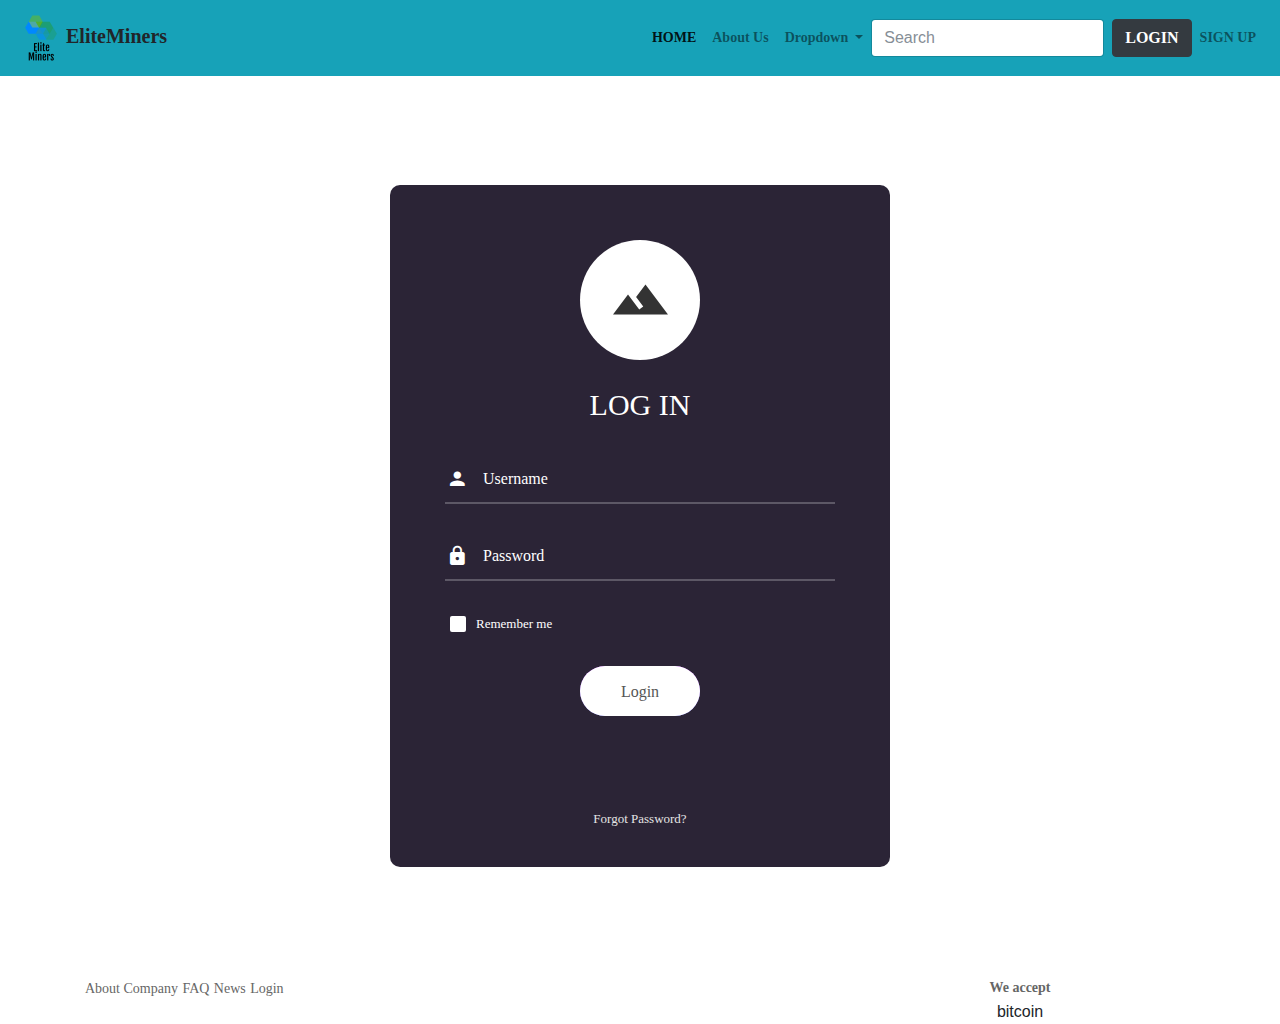
==== loginpage.html @ 872e30b2 "Add files via upload" ====
<!DOCTYPE html>
<html lang="en">
<head>
	<title>Login </title>
	<meta charset="UTF-8">
	<meta name="viewport" content="width=device-width, initial-scale=1">
<!--===============================================================================================-->	
	<link rel="icon" type="image/png" href="images/icons/EM.ico"/>
<!--===============================================================================================-->
	<link rel="stylesheet" type="text/css" href="vendor/bootstrap/css/bootstrap.min.css">
<!--===============================================================================================-->
	<link rel="stylesheet" type="text/css" href="fonts/font-awesome-4.7.0/css/font-awesome.min.css">
<!--===============================================================================================-->
	<link rel="stylesheet" type="text/css" href="fonts/iconic/css/material-design-iconic-font.min.css">
<!--===============================================================================================-->
	<link rel="stylesheet" type="text/css" href="vendor/animate/animate.css">
<!--===============================================================================================-->	
	<link rel="stylesheet" type="text/css" href="vendor/css-hamburgers/hamburgers.min.css">
<!--===============================================================================================-->
	<link rel="stylesheet" type="text/css" href="vendor/animsition/css/animsition.min.css">
<!--===============================================================================================-->
	<link rel="stylesheet" type="text/css" href="vendor/select2/select2.min.css">
<!--===============================================================================================-->	
	<link rel="stylesheet" type="text/css" href="vendor/daterangepicker/daterangepicker.css">
<!--===============================================================================================-->
	<link rel="stylesheet" type="text/css" href="css/util.css">
	<link rel="stylesheet" type="text/css" href="css/main.css">
<!--===============================================================================================-->
</head>
<body>
	<nav class="navbar navbar-expand-lg navbar-light bg-info">
        <a class="navbar-brand"><img src="images/logo.png" width="50" height="50" alt="" loading="lazy"><strong>EliteMiners</strong></a>
        <button class="navbar-toggler" type="button" data-toggle="collapse" data-target="#navbarSupportedContent" aria-controls="navbarSupportedContent" aria-expanded="false" aria-label="Toggle navigation">
          <span class="navbar-toggler-icon"></span>
        </button>
        <div class="collapse navbar-collapse" id="navbarSupportedContent">
          <ul class="navbar-nav ml-auto">
            <li class="nav-item active">
              <a class="nav-link" href="index.html"><strong>HOME</strong><span class="sr-only">(current)</span></a>
            </li>
            <li class="nav-item">
              <a class="nav-link" href="#"><strong>About Us</strong></a>
            </li>
            <li class="nav-item dropdown">
              <a class="nav-link dropdown-toggle" href="#" id="navbarDropdown" role="button" data-toggle="dropdown" aria-haspopup="true" aria-expanded="false">
              <strong>Dropdown</strong>  
              </a>
              <div class="dropdown-menu" aria-labelledby="navbarDropdown">
                <a class="dropdown-item" href="#">Action</a>
                <a class="dropdown-item" href="#">Another action</a>
                <div class="dropdown-divider"></div>
                <a class="dropdown-item" href="#">Something else here</a>
              </div>
            </li>
            <form class="form-inline my-2 my-lg-0">
              <input class="form-control mr-sm-2" type="search" placeholder="Search" aria-label="Search">
              <a class="btn btn-dark" href="loginpage.html" role="button"><strong>LOGIN</strong></a>
            </form>
            <li class="nav-item">
            <a class="nav-link" href="signup.html" tabindex="-1" aria-disabled="true"><strong>SIGN UP</strong></a>
            </li>
          </ul>
         
        </div>
      </nav>
	
	<div class="limiter">
		<div class="container-login100" style="background-image: url('images/bg-01.jpg');">
			<div class="wrap-login100">
				<form class="login100-form validate-form">
					<span class="login100-form-logo">
						<i class="zmdi zmdi-landscape"></i>
					</span>

					<span class="login100-form-title p-b-34 p-t-27">
						Log in
					</span>

					<div class="wrap-input100 validate-input" data-validate = "Enter username">
						<input class="input100" type="text" name="username" placeholder="Username">
						<span class="focus-input100" data-placeholder="&#xf207;"></span>
					</div>

					<div class="wrap-input100 validate-input" data-validate="Enter password">
						<input class="input100" type="password" name="pass" placeholder="Password">
						<span class="focus-input100" data-placeholder="&#xf191;"></span>
					</div>

					<div class="contact100-form-checkbox">
						<input class="input-checkbox100" id="ckb1" type="checkbox" name="remember-me">
						<label class="label-checkbox100" for="ckb1">
							Remember me
						</label>
					</div>

					<div class="container-login100-form-btn">
						<button class="login100-form-btn">
							Login
						</button>
					</div>

					<div class="text-center p-t-90">
						<a class="txt1" href="#">
							Forgot Password?
						</a>
					</div>
				</form>
			</div>
		</div>
	</div>
	

	<div id="dropDownSelect1"></div>
	
<!--===============================================================================================-->
	<script src="vendor/jquery/jquery-3.2.1.min.js"></script>
<!--===============================================================================================-->
	<script src="vendor/animsition/js/animsition.min.js"></script>
<!--===============================================================================================-->
	<script src="vendor/bootstrap/js/popper.js"></script>
	<script src="vendor/bootstrap/js/bootstrap.min.js"></script>
<!--===============================================================================================-->
	<script src="vendor/select2/select2.min.js"></script>
<!--===============================================================================================-->
	<script src="vendor/daterangepicker/moment.min.js"></script>
	<script src="vendor/daterangepicker/daterangepicker.js"></script>
<!--===============================================================================================-->
	<script src="vendor/countdowntime/countdowntime.js"></script>
<!--===============================================================================================-->
	<script src="js/main.js"></script>
	<footer class="footer">
		<div class="container">
		  <div class="row">
			<div class="col-md-4 footer__links">
			  <a href="#!">About Company</a>
			  <a href="#!">FAQ</a>
			  <a href="#!">News</a>
			  <a href="loginpage.html">Login</a>
			</div>
			<div class="col-md-4 footer__logo">
			  
			</div>
			<div class="col-md-4 footer__payments">
			  <strong><p class="text-center">We accept</p></strong>
			  <div class="icons text-center">
				<i class="fa fa-bitcoin"></i> <span>bitcoin</span>
			  </div>
			</div>
		  </div>
		</div>
	  </footer>

</body>
</html>
---- fonts/iconic/css/material-design-iconic-font.min.css ----
@font-face{font-family:Material-Design-Iconic-Font;src:url(../fonts/Material-Design-Iconic-Font.woff2?v=2.2.0) format('woff2'),url(../fonts/Material-Design-Iconic-Font.woff?v=2.2.0) format('woff'),url(../fonts/Material-Design-Iconic-Font.ttf?v=2.2.0) format('truetype')}.zmdi{display:inline-block;font:normal normal normal 14px/1 'Material-Design-Iconic-Font';font-size:inherit;text-rendering:auto;-webkit-font-smoothing:antialiased;-moz-osx-font-smoothing:grayscale}.zmdi-hc-lg{font-size:1.33333333em;line-height:.75em;vertical-align:-15%}.zmdi-hc-2x{font-size:2em}.zmdi-hc-3x{font-size:3em}.zmdi-hc-4x{font-size:4em}.zmdi-hc-5x{font-size:5em}.zmdi-hc-fw{width:1.28571429em;text-align:center}.zmdi-hc-ul{padding-left:0;margin-left:2.14285714em;list-style-type:none}.zmdi-hc-ul>li{position:relative}.zmdi-hc-li{position:absolute;left:-2.14285714em;width:2.14285714em;top:.14285714em;text-align:center}.zmdi-hc-li.zmdi-hc-lg{left:-1.85714286em}.zmdi-hc-border{padding:.1em .25em;border:solid .1em #9e9e9e;border-radius:2px}.zmdi-hc-border-circle{padding:.1em .25em;border:solid .1em #9e9e9e;border-radius:50%}.zmdi.pull-left{float:left;margin-right:.15em}.zmdi.pull-right{float:right;margin-left:.15em}.zmdi-hc-spin{-webkit-animation:zmdi-spin 1.5s infinite linear;animation:zmdi-spin 1.5s infinite linear}.zmdi-hc-spin-reverse{-webkit-animation:zmdi-spin-reverse 1.5s infinite linear;animation:zmdi-spin-reverse 1.5s infinite linear}@-webkit-keyframes zmdi-spin{0%{-webkit-transform:rotate(0deg);transform:rotate(0deg)}100%{-webkit-transform:rotate(359deg);transform:rotate(359deg)}}@keyframes zmdi-spin{0%{-webkit-transform:rotate(0deg);transform:rotate(0deg)}100%{-webkit-transform:rotate(359deg);transform:rotate(359deg)}}@-webkit-keyframes zmdi-spin-reverse{0%{-webkit-transform:rotate(0deg);transform:rotate(0deg)}100%{-webkit-transform:rotate(-359deg);transform:rotate(-359deg)}}@keyframes zmdi-spin-reverse{0%{-webkit-transform:rotate(0deg);transform:rotate(0deg)}100%{-webkit-transform:rotate(-359deg);transform:rotate(-359deg)}}.zmdi-hc-rotate-90{-webkit-transform:rotate(90deg);-ms-transform:rotate(90deg);transform:rotate(90deg)}.zmdi-hc-rotate-180{-webkit-transform:rotate(180deg);-ms-transform:rotate(180deg);transform:rotate(180deg)}.zmdi-hc-rotate-270{-webkit-transform:rotate(270deg);-ms-transform:rotate(270deg);transform:rotate(270deg)}.zmdi-hc-flip-horizontal{-webkit-transform:scale(-1,1);-ms-transform:scale(-1,1);transform:scale(-1,1)}.zmdi-hc-flip-vertical{-webkit-transform:scale(1,-1);-ms-transform:scale(1,-1);transform:scale(1,-1)}.zmdi-hc-stack{position:relative;display:inline-block;width:2em;height:2em;line-height:2em;vertical-align:middle}.zmdi-hc-stack-1x,.zmdi-hc-stack-2x{position:absolute;left:0;width:100%;text-align:center}.zmdi-hc-stack-1x{line-height:inherit}.zmdi-hc-stack-2x{font-size:2em}.zmdi-hc-inverse{color:#fff}.zmdi-3d-rotation:before{content:'\f101'}.zmdi-airplane-off:before{content:'\f102'}.zmdi-airplane:before{content:'\f103'}.zmdi-album:before{content:'\f104'}.zmdi-archive:before{content:'\f105'}.zmdi-assignment-account:before{content:'\f106'}.zmdi-assignment-alert:before{content:'\f107'}.zmdi-assignment-check:before{content:'\f108'}.zmdi-assignment-o:before{content:'\f109'}.zmdi-assignment-return:before{content:'\f10a'}.zmdi-assignment-returned:before{content:'\f10b'}.zmdi-assignment:before{content:'\f10c'}.zmdi-attachment-alt:before{content:'\f10d'}.zmdi-attachment:before{content:'\f10e'}.zmdi-audio:before{content:'\f10f'}.zmdi-badge-check:before{content:'\f110'}.zmdi-balance-wallet:before{content:'\f111'}.zmdi-balance:before{content:'\f112'}.zmdi-battery-alert:before{content:'\f113'}.zmdi-battery-flash:before{content:'\f114'}.zmdi-battery-unknown:before{content:'\f115'}.zmdi-battery:before{content:'\f116'}.zmdi-bike:before{content:'\f117'}.zmdi-block-alt:before{content:'\f118'}.zmdi-block:before{content:'\f119'}.zmdi-boat:before{content:'\f11a'}.zmdi-book-image:before{content:'\f11b'}.zmdi-book:before{content:'\f11c'}.zmdi-bookmark-outline:before{content:'\f11d'}.zmdi-bookmark:before{content:'\f11e'}.zmdi-brush:before{content:'\f11f'}.zmdi-bug:before{content:'\f120'}.zmdi-bus:before{content:'\f121'}.zmdi-cake:before{content:'\f122'}.zmdi-car-taxi:before{content:'\f123'}.zmdi-car-wash:before{content:'\f124'}.zmdi-car:before{content:'\f125'}.zmdi-card-giftcard:before{content:'\f126'}.zmdi-card-membership:before{content:'\f127'}.zmdi-card-travel:before{content:'\f128'}.zmdi-card:before{content:'\f129'}.zmdi-case-check:before{content:'\f12a'}.zmdi-case-download:before{content:'\f12b'}.zmdi-case-play:before{content:'\f12c'}.zmdi-case:before{content:'\f12d'}.zmdi-cast-connected:before{content:'\f12e'}.zmdi-cast:before{content:'\f12f'}.zmdi-chart-donut:before{content:'\f130'}.zmdi-chart:before{content:'\f131'}.zmdi-city-alt:before{content:'\f132'}.zmdi-city:before{content:'\f133'}.zmdi-close-circle-o:before{content:'\f134'}.zmdi-close-circle:before{content:'\f135'}.zmdi-close:before{content:'\f136'}.zmdi-cocktail:before{content:'\f137'}.zmdi-code-setting:before{content:'\f138'}.zmdi-code-smartphone:before{content:'\f139'}.zmdi-code:before{content:'\f13a'}.zmdi-coffee:before{content:'\f13b'}.zmdi-collection-bookmark:before{content:'\f13c'}.zmdi-collection-case-play:before{content:'\f13d'}.zmdi-collection-folder-image:before{content:'\f13e'}.zmdi-collection-image-o:before{content:'\f13f'}.zmdi-collection-image:before{content:'\f140'}.zmdi-collection-item-1:before{content:'\f141'}.zmdi-collection-item-2:before{content:'\f142'}.zmdi-collection-item-3:before{content:'\f143'}.zmdi-collection-item-4:before{content:'\f144'}.zmdi-collection-item-5:before{content:'\f145'}.zmdi-collection-item-6:before{content:'\f146'}.zmdi-collection-item-7:before{content:'\f147'}.zmdi-collection-item-8:before{content:'\f148'}.zmdi-collection-item-9-plus:before{content:'\f149'}.zmdi-collection-item-9:before{content:'\f14a'}.zmdi-collection-item:before{content:'\f14b'}.zmdi-collection-music:before{content:'\f14c'}.zmdi-collection-pdf:before{content:'\f14d'}.zmdi-collection-plus:before{content:'\f14e'}.zmdi-collection-speaker:before{content:'\f14f'}.zmdi-collection-text:before{content:'\f150'}.zmdi-collection-video:before{content:'\f151'}.zmdi-compass:before{content:'\f152'}.zmdi-cutlery:before{content:'\f153'}.zmdi-delete:before{content:'\f154'}.zmdi-dialpad:before{content:'\f155'}.zmdi-dns:before{content:'\f156'}.zmdi-drink:before{content:'\f157'}.zmdi-edit:before{content:'\f158'}.zmdi-email-open:before{content:'\f159'}.zmdi-email:before{content:'\f15a'}.zmdi-eye-off:before{content:'\f15b'}.zmdi-eye:before{content:'\f15c'}.zmdi-eyedropper:before{content:'\f15d'}.zmdi-favorite-outline:before{content:'\f15e'}.zmdi-favorite:before{content:'\f15f'}.zmdi-filter-list:before{content:'\f160'}.zmdi-fire:before{content:'\f161'}.zmdi-flag:before{content:'\f162'}.zmdi-flare:before{content:'\f163'}.zmdi-flash-auto:before{content:'\f164'}.zmdi-flash-off:before{content:'\f165'}.zmdi-flash:before{content:'\f166'}.zmdi-flip:before{content:'\f167'}.zmdi-flower-alt:before{content:'\f168'}.zmdi-flower:before{content:'\f169'}.zmdi-font:before{content:'\f16a'}.zmdi-fullscreen-alt:before{content:'\f16b'}.zmdi-fullscreen-exit:before{content:'\f16c'}.zmdi-fullscreen:before{content:'\f16d'}.zmdi-functions:before{content:'\f16e'}.zmdi-gas-station:before{content:'\f16f'}.zmdi-gesture:before{content:'\f170'}.zmdi-globe-alt:before{content:'\f171'}.zmdi-globe-lock:before{content:'\f172'}.zmdi-globe:before{content:'\f173'}.zmdi-graduation-cap:before{content:'\f174'}.zmdi-home:before{content:'\f175'}.zmdi-hospital-alt:before{content:'\f176'}.zmdi-hospital:before{content:'\f177'}.zmdi-hotel:before{content:'\f178'}.zmdi-hourglass-alt:before{content:'\f179'}.zmdi-hourglass-outline:before{content:'\f17a'}.zmdi-hourglass:before{content:'\f17b'}.zmdi-http:before{content:'\f17c'}.zmdi-image-alt:before{content:'\f17d'}.zmdi-image-o:before{content:'\f17e'}.zmdi-image:before{content:'\f17f'}.zmdi-inbox:before{content:'\f180'}.zmdi-invert-colors-off:before{content:'\f181'}.zmdi-invert-colors:before{content:'\f182'}.zmdi-key:before{content:'\f183'}.zmdi-label-alt-outline:before{content:'\f184'}.zmdi-label-alt:before{content:'\f185'}.zmdi-label-heart:before{content:'\f186'}.zmdi-label:before{content:'\f187'}.zmdi-labels:before{content:'\f188'}.zmdi-lamp:before{content:'\f189'}.zmdi-landscape:before{content:'\f18a'}.zmdi-layers-off:before{content:'\f18b'}.zmdi-layers:before{content:'\f18c'}.zmdi-library:before{content:'\f18d'}.zmdi-link:before{content:'\f18e'}.zmdi-lock-open:before{content:'\f18f'}.zmdi-lock-outline:before{content:'\f190'}.zmdi-lock:before{content:'\f191'}.zmdi-mail-reply-all:before{content:'\f192'}.zmdi-mail-reply:before{content:'\f193'}.zmdi-mail-send:before{content:'\f194'}.zmdi-mall:before{content:'\f195'}.zmdi-map:before{content:'\f196'}.zmdi-menu:before{content:'\f197'}.zmdi-money-box:before{content:'\f198'}.zmdi-money-off:before{content:'\f199'}.zmdi-money:before{content:'\f19a'}.zmdi-more-vert:before{content:'\f19b'}.zmdi-more:before{content:'\f19c'}.zmdi-movie-alt:before{content:'\f19d'}.zmdi-movie:before{content:'\f19e'}.zmdi-nature-people:before{content:'\f19f'}.zmdi-nature:before{content:'\f1a0'}.zmdi-navigation:before{content:'\f1a1'}.zmdi-open-in-browser:before{content:'\f1a2'}.zmdi-open-in-new:before{content:'\f1a3'}.zmdi-palette:before{content:'\f1a4'}.zmdi-parking:before{content:'\f1a5'}.zmdi-pin-account:before{content:'\f1a6'}.zmdi-pin-assistant:before{content:'\f1a7'}.zmdi-pin-drop:before{content:'\f1a8'}.zmdi-pin-help:before{content:'\f1a9'}.zmdi-pin-off:before{content:'\f1aa'}.zmdi-pin:before{content:'\f1ab'}.zmdi-pizza:before{content:'\f1ac'}.zmdi-plaster:before{content:'\f1ad'}.zmdi-power-setting:before{content:'\f1ae'}.zmdi-power:before{content:'\f1af'}.zmdi-print:before{content:'\f1b0'}.zmdi-puzzle-piece:before{content:'\f1b1'}.zmdi-quote:before{content:'\f1b2'}.zmdi-railway:before{content:'\f1b3'}.zmdi-receipt:before{content:'\f1b4'}.zmdi-refresh-alt:before{content:'\f1b5'}.zmdi-refresh-sync-alert:before{content:'\f1b6'}.zmdi-refresh-sync-off:before{content:'\f1b7'}.zmdi-refresh-sync:before{content:'\f1b8'}.zmdi-refresh:before{content:'\f1b9'}.zmdi-roller:before{content:'\f1ba'}.zmdi-ruler:before{content:'\f1bb'}.zmdi-scissors:before{content:'\f1bc'}.zmdi-screen-rotation-lock:before{content:'\f1bd'}.zmdi-screen-rotation:before{content:'\f1be'}.zmdi-search-for:before{content:'\f1bf'}.zmdi-search-in-file:before{content:'\f1c0'}.zmdi-search-in-page:before{content:'\f1c1'}.zmdi-search-replace:before{content:'\f1c2'}.zmdi-search:before{content:'\f1c3'}.zmdi-seat:before{content:'\f1c4'}.zmdi-settings-square:before{content:'\f1c5'}.zmdi-settings:before{content:'\f1c6'}.zmdi-shield-check:before{content:'\f1c7'}.zmdi-shield-security:before{content:'\f1c8'}.zmdi-shopping-basket:before{content:'\f1c9'}.zmdi-shopping-cart-plus:before{content:'\f1ca'}.zmdi-shopping-cart:before{content:'\f1cb'}.zmdi-sign-in:before{content:'\f1cc'}.zmdi-sort-amount-asc:before{content:'\f1cd'}.zmdi-sort-amount-desc:before{content:'\f1ce'}.zmdi-sort-asc:before{content:'\f1cf'}.zmdi-sort-desc:before{content:'\f1d0'}.zmdi-spellcheck:before{content:'\f1d1'}.zmdi-storage:before{content:'\f1d2'}.zmdi-store-24:before{content:'\f1d3'}.zmdi-store:before{content:'\f1d4'}.zmdi-subway:before{content:'\f1d5'}.zmdi-sun:before{content:'\f1d6'}.zmdi-tab-unselected:before{content:'\f1d7'}.zmdi-tab:before{content:'\f1d8'}.zmdi-tag-close:before{content:'\f1d9'}.zmdi-tag-more:before{content:'\f1da'}.zmdi-tag:before{content:'\f1db'}.zmdi-thumb-down:before{content:'\f1dc'}.zmdi-thumb-up-down:before{content:'\f1dd'}.zmdi-thumb-up:before{content:'\f1de'}.zmdi-ticket-star:before{content:'\f1df'}.zmdi-toll:before{content:'\f1e0'}.zmdi-toys:before{content:'\f1e1'}.zmdi-traffic:before{content:'\f1e2'}.zmdi-translate:before{content:'\f1e3'}.zmdi-triangle-down:before{content:'\f1e4'}.zmdi-triangle-up:before{content:'\f1e5'}.zmdi-truck:before{content:'\f1e6'}.zmdi-turning-sign:before{content:'\f1e7'}.zmdi-wallpaper:before{content:'\f1e8'}.zmdi-washing-machine:before{content:'\f1e9'}.zmdi-window-maximize:before{content:'\f1ea'}.zmdi-window-minimize:before{content:'\f1eb'}.zmdi-window-restore:before{content:'\f1ec'}.zmdi-wrench:before{content:'\f1ed'}.zmdi-zoom-in:before{content:'\f1ee'}.zmdi-zoom-out:before{content:'\f1ef'}.zmdi-alert-circle-o:before{content:'\f1f0'}.zmdi-alert-circle:before{content:'\f1f1'}.zmdi-alert-octagon:before{content:'\f1f2'}.zmdi-alert-polygon:before{content:'\f1f3'}.zmdi-alert-triangle:before{content:'\f1f4'}.zmdi-help-outline:before{content:'\f1f5'}.zmdi-help:before{content:'\f1f6'}.zmdi-info-outline:before{content:'\f1f7'}.zmdi-info:before{content:'\f1f8'}.zmdi-notifications-active:before{content:'\f1f9'}.zmdi-notifications-add:before{content:'\f1fa'}.zmdi-notifications-none:before{content:'\f1fb'}.zmdi-notifications-off:before{content:'\f1fc'}.zmdi-notifications-paused:before{content:'\f1fd'}.zmdi-notifications:before{content:'\f1fe'}.zmdi-account-add:before{content:'\f1ff'}.zmdi-account-box-mail:before{content:'\f200'}.zmdi-account-box-o:before{content:'\f201'}.zmdi-account-box-phone:before{content:'\f202'}.zmdi-account-box:before{content:'\f203'}.zmdi-account-calendar:before{content:'\f204'}.zmdi-account-circle:before{content:'\f205'}.zmdi-account-o:before{content:'\f206'}.zmdi-account:before{content:'\f207'}.zmdi-accounts-add:before{content:'\f208'}.zmdi-accounts-alt:before{content:'\f209'}.zmdi-accounts-list-alt:before{content:'\f20a'}.zmdi-accounts-list:before{content:'\f20b'}.zmdi-accounts-outline:before{content:'\f20c'}.zmdi-accounts:before{content:'\f20d'}.zmdi-face:before{content:'\f20e'}.zmdi-female:before{content:'\f20f'}.zmdi-male-alt:before{content:'\f210'}.zmdi-male-female:before{content:'\f211'}.zmdi-male:before{content:'\f212'}.zmdi-mood-bad:before{content:'\f213'}.zmdi-mood:before{content:'\f214'}.zmdi-run:before{content:'\f215'}.zmdi-walk:before{content:'\f216'}.zmdi-cloud-box:before{content:'\f217'}.zmdi-cloud-circle:before{content:'\f218'}.zmdi-cloud-done:before{content:'\f219'}.zmdi-cloud-download:before{content:'\f21a'}.zmdi-cloud-off:before{content:'\f21b'}.zmdi-cloud-outline-alt:before{content:'\f21c'}.zmdi-cloud-outline:before{content:'\f21d'}.zmdi-cloud-upload:before{content:'\f21e'}.zmdi-cloud:before{content:'\f21f'}.zmdi-download:before{content:'\f220'}.zmdi-file-plus:before{content:'\f221'}.zmdi-file-text:before{content:'\f222'}.zmdi-file:before{content:'\f223'}.zmdi-folder-outline:before{content:'\f224'}.zmdi-folder-person:before{content:'\f225'}.zmdi-folder-star-alt:before{content:'\f226'}.zmdi-folder-star:before{content:'\f227'}.zmdi-folder:before{content:'\f228'}.zmdi-gif:before{content:'\f229'}.zmdi-upload:before{content:'\f22a'}.zmdi-border-all:before{content:'\f22b'}.zmdi-border-bottom:before{content:'\f22c'}.zmdi-border-clear:before{content:'\f22d'}.zmdi-border-color:before{content:'\f22e'}.zmdi-border-horizontal:before{content:'\f22f'}.zmdi-border-inner:before{content:'\f230'}.zmdi-border-left:before{content:'\f231'}.zmdi-border-outer:before{content:'\f232'}.zmdi-border-right:before{content:'\f233'}.zmdi-border-style:before{content:'\f234'}.zmdi-border-top:before{content:'\f235'}.zmdi-border-vertical:before{content:'\f236'}.zmdi-copy:before{content:'\f237'}.zmdi-crop:before{content:'\f238'}.zmdi-format-align-center:before{content:'\f239'}.zmdi-format-align-justify:before{content:'\f23a'}.zmdi-format-align-left:before{content:'\f23b'}.zmdi-format-align-right:before{content:'\f23c'}.zmdi-format-bold:before{content:'\f23d'}.zmdi-format-clear-all:before{content:'\f23e'}.zmdi-format-clear:before{content:'\f23f'}.zmdi-format-color-fill:before{content:'\f240'}.zmdi-format-color-reset:before{content:'\f241'}.zmdi-format-color-text:before{content:'\f242'}.zmdi-format-indent-decrease:before{content:'\f243'}.zmdi-format-indent-increase:before{content:'\f244'}.zmdi-format-italic:before{content:'\f245'}.zmdi-format-line-spacing:before{content:'\f246'}.zmdi-format-list-bulleted:before{content:'\f247'}.zmdi-format-list-numbered:before{content:'\f248'}.zmdi-format-ltr:before{content:'\f249'}.zmdi-format-rtl:before{content:'\f24a'}.zmdi-format-size:before{content:'\f24b'}.zmdi-format-strikethrough-s:before{content:'\f24c'}.zmdi-format-strikethrough:before{content:'\f24d'}.zmdi-format-subject:before{content:'\f24e'}.zmdi-format-underlined:before{content:'\f24f'}.zmdi-format-valign-bottom:before{content:'\f250'}.zmdi-format-valign-center:before{content:'\f251'}.zmdi-format-valign-top:before{content:'\f252'}.zmdi-redo:before{content:'\f253'}.zmdi-select-all:before{content:'\f254'}.zmdi-space-bar:before{content:'\f255'}.zmdi-text-format:before{content:'\f256'}.zmdi-transform:before{content:'\f257'}.zmdi-undo:before{content:'\f258'}.zmdi-wrap-text:before{content:'\f259'}.zmdi-comment-alert:before{content:'\f25a'}.zmdi-comment-alt-text:before{content:'\f25b'}.zmdi-comment-alt:before{content:'\f25c'}.zmdi-comment-edit:before{content:'\f25d'}.zmdi-comment-image:before{content:'\f25e'}.zmdi-comment-list:before{content:'\f25f'}.zmdi-comment-more:before{content:'\f260'}.zmdi-comment-outline:before{content:'\f261'}.zmdi-comment-text-alt:before{content:'\f262'}.zmdi-comment-text:before{content:'\f263'}.zmdi-comment-video:before{content:'\f264'}.zmdi-comment:before{content:'\f265'}.zmdi-comments:before{content:'\f266'}.zmdi-check-all:before{content:'\f267'}.zmdi-check-circle-u:before{content:'\f268'}.zmdi-check-circle:before{content:'\f269'}.zmdi-check-square:before{content:'\f26a'}.zmdi-check:before{content:'\f26b'}.zmdi-circle-o:before{content:'\f26c'}.zmdi-circle:before{content:'\f26d'}.zmdi-dot-circle-alt:before{content:'\f26e'}.zmdi-dot-circle:before{content:'\f26f'}.zmdi-minus-circle-outline:before{content:'\f270'}.zmdi-minus-circle:before{content:'\f271'}.zmdi-minus-square:before{content:'\f272'}.zmdi-minus:before{content:'\f273'}.zmdi-plus-circle-o-duplicate:before{content:'\f274'}.zmdi-plus-circle-o:before{content:'\f275'}.zmdi-plus-circle:before{content:'\f276'}.zmdi-plus-square:before{content:'\f277'}.zmdi-plus:before{content:'\f278'}.zmdi-square-o:before{content:'\f279'}.zmdi-star-circle:before{content:'\f27a'}.zmdi-star-half:before{content:'\f27b'}.zmdi-star-outline:before{content:'\f27c'}.zmdi-star:before{content:'\f27d'}.zmdi-bluetooth-connected:before{content:'\f27e'}.zmdi-bluetooth-off:before{content:'\f27f'}.zmdi-bluetooth-search:before{content:'\f280'}.zmdi-bluetooth-setting:before{content:'\f281'}.zmdi-bluetooth:before{content:'\f282'}.zmdi-camera-add:before{content:'\f283'}.zmdi-camera-alt:before{content:'\f284'}.zmdi-camera-bw:before{content:'\f285'}.zmdi-camera-front:before{content:'\f286'}.zmdi-camera-mic:before{content:'\f287'}.zmdi-camera-party-mode:before{content:'\f288'}.zmdi-camera-rear:before{content:'\f289'}.zmdi-camera-roll:before{content:'\f28a'}.zmdi-camera-switch:before{content:'\f28b'}.zmdi-camera:before{content:'\f28c'}.zmdi-card-alert:before{content:'\f28d'}.zmdi-card-off:before{content:'\f28e'}.zmdi-card-sd:before{content:'\f28f'}.zmdi-card-sim:before{content:'\f290'}.zmdi-desktop-mac:before{content:'\f291'}.zmdi-desktop-windows:before{content:'\f292'}.zmdi-device-hub:before{content:'\f293'}.zmdi-devices-off:before{content:'\f294'}.zmdi-devices:before{content:'\f295'}.zmdi-dock:before{content:'\f296'}.zmdi-floppy:before{content:'\f297'}.zmdi-gamepad:before{content:'\f298'}.zmdi-gps-dot:before{content:'\f299'}.zmdi-gps-off:before{content:'\f29a'}.zmdi-gps:before{content:'\f29b'}.zmdi-headset-mic:before{content:'\f29c'}.zmdi-headset:before{content:'\f29d'}.zmdi-input-antenna:before{content:'\f29e'}.zmdi-input-composite:before{content:'\f29f'}.zmdi-input-hdmi:before{content:'\f2a0'}.zmdi-input-power:before{content:'\f2a1'}.zmdi-input-svideo:before{content:'\f2a2'}.zmdi-keyboard-hide:before{content:'\f2a3'}.zmdi-keyboard:before{content:'\f2a4'}.zmdi-laptop-chromebook:before{content:'\f2a5'}.zmdi-laptop-mac:before{content:'\f2a6'}.zmdi-laptop:before{content:'\f2a7'}.zmdi-mic-off:before{content:'\f2a8'}.zmdi-mic-outline:before{content:'\f2a9'}.zmdi-mic-setting:before{content:'\f2aa'}.zmdi-mic:before{content:'\f2ab'}.zmdi-mouse:before{content:'\f2ac'}.zmdi-network-alert:before{content:'\f2ad'}.zmdi-network-locked:before{content:'\f2ae'}.zmdi-network-off:before{content:'\f2af'}.zmdi-network-outline:before{content:'\f2b0'}.zmdi-network-setting:before{content:'\f2b1'}.zmdi-network:before{content:'\f2b2'}.zmdi-phone-bluetooth:before{content:'\f2b3'}.zmdi-phone-end:before{content:'\f2b4'}.zmdi-phone-forwarded:before{content:'\f2b5'}.zmdi-phone-in-talk:before{content:'\f2b6'}.zmdi-phone-locked:before{content:'\f2b7'}.zmdi-phone-missed:before{content:'\f2b8'}.zmdi-phone-msg:before{content:'\f2b9'}.zmdi-phone-paused:before{content:'\f2ba'}.zmdi-phone-ring:before{content:'\f2bb'}.zmdi-phone-setting:before{content:'\f2bc'}.zmdi-phone-sip:before{content:'\f2bd'}.zmdi-phone:before{content:'\f2be'}.zmdi-portable-wifi-changes:before{content:'\f2bf'}.zmdi-portable-wifi-off:before{content:'\f2c0'}.zmdi-portable-wifi:before{content:'\f2c1'}.zmdi-radio:before{content:'\f2c2'}.zmdi-reader:before{content:'\f2c3'}.zmdi-remote-control-alt:before{content:'\f2c4'}.zmdi-remote-control:before{content:'\f2c5'}.zmdi-router:before{content:'\f2c6'}.zmdi-scanner:before{content:'\f2c7'}.zmdi-smartphone-android:before{content:'\f2c8'}.zmdi-smartphone-download:before{content:'\f2c9'}.zmdi-smartphone-erase:before{content:'\f2ca'}.zmdi-smartphone-info:before{content:'\f2cb'}.zmdi-smartphone-iphone:before{content:'\f2cc'}.zmdi-smartphone-landscape-lock:before{content:'\f2cd'}.zmdi-smartphone-landscape:before{content:'\f2ce'}.zmdi-smartphone-lock:before{content:'\f2cf'}.zmdi-smartphone-portrait-lock:before{content:'\f2d0'}.zmdi-smartphone-ring:before{content:'\f2d1'}.zmdi-smartphone-setting:before{content:'\f2d2'}.zmdi-smartphone-setup:before{content:'\f2d3'}.zmdi-smartphone:before{content:'\f2d4'}.zmdi-speaker:before{content:'\f2d5'}.zmdi-tablet-android:before{content:'\f2d6'}.zmdi-tablet-mac:before{content:'\f2d7'}.zmdi-tablet:before{content:'\f2d8'}.zmdi-tv-alt-play:before{content:'\f2d9'}.zmdi-tv-list:before{content:'\f2da'}.zmdi-tv-play:before{content:'\f2db'}.zmdi-tv:before{content:'\f2dc'}.zmdi-usb:before{content:'\f2dd'}.zmdi-videocam-off:before{content:'\f2de'}.zmdi-videocam-switch:before{content:'\f2df'}.zmdi-videocam:before{content:'\f2e0'}.zmdi-watch:before{content:'\f2e1'}.zmdi-wifi-alt-2:before{content:'\f2e2'}.zmdi-wifi-alt:before{content:'\f2e3'}.zmdi-wifi-info:before{content:'\f2e4'}.zmdi-wifi-lock:before{content:'\f2e5'}.zmdi-wifi-off:before{content:'\f2e6'}.zmdi-wifi-outline:before{content:'\f2e7'}.zmdi-wifi:before{content:'\f2e8'}.zmdi-arrow-left-bottom:before{content:'\f2e9'}.zmdi-arrow-left:before{content:'\f2ea'}.zmdi-arrow-merge:before{content:'\f2eb'}.zmdi-arrow-missed:before{content:'\f2ec'}.zmdi-arrow-right-top:before{content:'\f2ed'}.zmdi-arrow-right:before{content:'\f2ee'}.zmdi-arrow-split:before{content:'\f2ef'}.zmdi-arrows:before{content:'\f2f0'}.zmdi-caret-down-circle:before{content:'\f2f1'}.zmdi-caret-down:before{content:'\f2f2'}.zmdi-caret-left-circle:before{content:'\f2f3'}.zmdi-caret-left:before{content:'\f2f4'}.zmdi-caret-right-circle:before{content:'\f2f5'}.zmdi-caret-right:before{content:'\f2f6'}.zmdi-caret-up-circle:before{content:'\f2f7'}.zmdi-caret-up:before{content:'\f2f8'}.zmdi-chevron-down:before{content:'\f2f9'}.zmdi-chevron-left:before{content:'\f2fa'}.zmdi-chevron-right:before{content:'\f2fb'}.zmdi-chevron-up:before{content:'\f2fc'}.zmdi-forward:before{content:'\f2fd'}.zmdi-long-arrow-down:before{content:'\f2fe'}.zmdi-long-arrow-left:before{content:'\f2ff'}.zmdi-long-arrow-return:before{content:'\f300'}.zmdi-long-arrow-right:before{content:'\f301'}.zmdi-long-arrow-tab:before{content:'\f302'}.zmdi-long-arrow-up:before{content:'\f303'}.zmdi-rotate-ccw:before{content:'\f304'}.zmdi-rotate-cw:before{content:'\f305'}.zmdi-rotate-left:before{content:'\f306'}.zmdi-rotate-right:before{content:'\f307'}.zmdi-square-down:before{content:'\f308'}.zmdi-square-right:before{content:'\f309'}.zmdi-swap-alt:before{content:'\f30a'}.zmdi-swap-vertical-circle:before{content:'\f30b'}.zmdi-swap-vertical:before{content:'\f30c'}.zmdi-swap:before{content:'\f30d'}.zmdi-trending-down:before{content:'\f30e'}.zmdi-trending-flat:before{content:'\f30f'}.zmdi-trending-up:before{content:'\f310'}.zmdi-unfold-less:before{content:'\f311'}.zmdi-unfold-more:before{content:'\f312'}.zmdi-apps:before{content:'\f313'}.zmdi-grid-off:before{content:'\f314'}.zmdi-grid:before{content:'\f315'}.zmdi-view-agenda:before{content:'\f316'}.zmdi-view-array:before{content:'\f317'}.zmdi-view-carousel:before{content:'\f318'}.zmdi-view-column:before{content:'\f319'}.zmdi-view-comfy:before{content:'\f31a'}.zmdi-view-compact:before{content:'\f31b'}.zmdi-view-dashboard:before{content:'\f31c'}.zmdi-view-day:before{content:'\f31d'}.zmdi-view-headline:before{content:'\f31e'}.zmdi-view-list-alt:before{content:'\f31f'}.zmdi-view-list:before{content:'\f320'}.zmdi-view-module:before{content:'\f321'}.zmdi-view-quilt:before{content:'\f322'}.zmdi-view-stream:before{content:'\f323'}.zmdi-view-subtitles:before{content:'\f324'}.zmdi-view-toc:before{content:'\f325'}.zmdi-view-web:before{content:'\f326'}.zmdi-view-week:before{content:'\f327'}.zmdi-widgets:before{content:'\f328'}.zmdi-alarm-check:before{content:'\f329'}.zmdi-alarm-off:before{content:'\f32a'}.zmdi-alarm-plus:before{content:'\f32b'}.zmdi-alarm-snooze:before{content:'\f32c'}.zmdi-alarm:before{content:'\f32d'}.zmdi-calendar-alt:before{content:'\f32e'}.zmdi-calendar-check:before{content:'\f32f'}.zmdi-calendar-close:before{content:'\f330'}.zmdi-calendar-note:before{content:'\f331'}.zmdi-calendar:before{content:'\f332'}.zmdi-time-countdown:before{content:'\f333'}.zmdi-time-interval:before{content:'\f334'}.zmdi-time-restore-setting:before{content:'\f335'}.zmdi-time-restore:before{content:'\f336'}.zmdi-time:before{content:'\f337'}.zmdi-timer-off:before{content:'\f338'}.zmdi-timer:before{content:'\f339'}.zmdi-android-alt:before{content:'\f33a'}.zmdi-android:before{content:'\f33b'}.zmdi-apple:before{content:'\f33c'}.zmdi-behance:before{content:'\f33d'}.zmdi-codepen:before{content:'\f33e'}.zmdi-dribbble:before{content:'\f33f'}.zmdi-dropbox:before{content:'\f340'}.zmdi-evernote:before{content:'\f341'}.zmdi-facebook-box:before{content:'\f342'}.zmdi-facebook:before{content:'\f343'}.zmdi-github-box:before{content:'\f344'}.zmdi-github:before{content:'\f345'}.zmdi-google-drive:before{content:'\f346'}.zmdi-google-earth:before{content:'\f347'}.zmdi-google-glass:before{content:'\f348'}.zmdi-google-maps:before{content:'\f349'}.zmdi-google-pages:before{content:'\f34a'}.zmdi-google-play:before{content:'\f34b'}.zmdi-google-plus-box:before{content:'\f34c'}.zmdi-google-plus:before{content:'\f34d'}.zmdi-google:before{content:'\f34e'}.zmdi-instagram:before{content:'\f34f'}.zmdi-language-css3:before{content:'\f350'}.zmdi-language-html5:before{content:'\f351'}.zmdi-language-javascript:before{content:'\f352'}.zmdi-language-python-alt:before{content:'\f353'}.zmdi-language-python:before{content:'\f354'}.zmdi-lastfm:before{content:'\f355'}.zmdi-linkedin-box:before{content:'\f356'}.zmdi-paypal:before{content:'\f357'}.zmdi-pinterest-box:before{content:'\f358'}.zmdi-pocket:before{content:'\f359'}.zmdi-polymer:before{content:'\f35a'}.zmdi-share:before{content:'\f35b'}.zmdi-stackoverflow:before{content:'\f35c'}.zmdi-steam-square:before{content:'\f35d'}.zmdi-steam:before{content:'\f35e'}.zmdi-twitter-box:before{content:'\f35f'}.zmdi-twitter:before{content:'\f360'}.zmdi-vk:before{content:'\f361'}.zmdi-wikipedia:before{content:'\f362'}.zmdi-windows:before{content:'\f363'}.zmdi-aspect-ratio-alt:before{content:'\f364'}.zmdi-aspect-ratio:before{content:'\f365'}.zmdi-blur-circular:before{content:'\f366'}.zmdi-blur-linear:before{content:'\f367'}.zmdi-blur-off:before{content:'\f368'}.zmdi-blur:before{content:'\f369'}.zmdi-brightness-2:before{content:'\f36a'}.zmdi-brightness-3:before{content:'\f36b'}.zmdi-brightness-4:before{content:'\f36c'}.zmdi-brightness-5:before{content:'\f36d'}.zmdi-brightness-6:before{content:'\f36e'}.zmdi-brightness-7:before{content:'\f36f'}.zmdi-brightness-auto:before{content:'\f370'}.zmdi-brightness-setting:before{content:'\f371'}.zmdi-broken-image:before{content:'\f372'}.zmdi-center-focus-strong:before{content:'\f373'}.zmdi-center-focus-weak:before{content:'\f374'}.zmdi-compare:before{content:'\f375'}.zmdi-crop-16-9:before{content:'\f376'}.zmdi-crop-3-2:before{content:'\f377'}.zmdi-crop-5-4:before{content:'\f378'}.zmdi-crop-7-5:before{content:'\f379'}.zmdi-crop-din:before{content:'\f37a'}.zmdi-crop-free:before{content:'\f37b'}.zmdi-crop-landscape:before{content:'\f37c'}.zmdi-crop-portrait:before{content:'\f37d'}.zmdi-crop-square:before{content:'\f37e'}.zmdi-exposure-alt:before{content:'\f37f'}.zmdi-exposure:before{content:'\f380'}.zmdi-filter-b-and-w:before{content:'\f381'}.zmdi-filter-center-focus:before{content:'\f382'}.zmdi-filter-frames:before{content:'\f383'}.zmdi-filter-tilt-shift:before{content:'\f384'}.zmdi-gradient:before{content:'\f385'}.zmdi-grain:before{content:'\f386'}.zmdi-graphic-eq:before{content:'\f387'}.zmdi-hdr-off:before{content:'\f388'}.zmdi-hdr-strong:before{content:'\f389'}.zmdi-hdr-weak:before{content:'\f38a'}.zmdi-hdr:before{content:'\f38b'}.zmdi-iridescent:before{content:'\f38c'}.zmdi-leak-off:before{content:'\f38d'}.zmdi-leak:before{content:'\f38e'}.zmdi-looks:before{content:'\f38f'}.zmdi-loupe:before{content:'\f390'}.zmdi-panorama-horizontal:before{content:'\f391'}.zmdi-panorama-vertical:before{content:'\f392'}.zmdi-panorama-wide-angle:before{content:'\f393'}.zmdi-photo-size-select-large:before{content:'\f394'}.zmdi-photo-size-select-small:before{content:'\f395'}.zmdi-picture-in-picture:before{content:'\f396'}.zmdi-slideshow:before{content:'\f397'}.zmdi-texture:before{content:'\f398'}.zmdi-tonality:before{content:'\f399'}.zmdi-vignette:before{content:'\f39a'}.zmdi-wb-auto:before{content:'\f39b'}.zmdi-eject-alt:before{content:'\f39c'}.zmdi-eject:before{content:'\f39d'}.zmdi-equalizer:before{content:'\f39e'}.zmdi-fast-forward:before{content:'\f39f'}.zmdi-fast-rewind:before{content:'\f3a0'}.zmdi-forward-10:before{content:'\f3a1'}.zmdi-forward-30:before{content:'\f3a2'}.zmdi-forward-5:before{content:'\f3a3'}.zmdi-hearing:before{content:'\f3a4'}.zmdi-pause-circle-outline:before{content:'\f3a5'}.zmdi-pause-circle:before{content:'\f3a6'}.zmdi-pause:before{content:'\f3a7'}.zmdi-play-circle-outline:before{content:'\f3a8'}.zmdi-play-circle:before{content:'\f3a9'}.zmdi-play:before{content:'\f3aa'}.zmdi-playlist-audio:before{content:'\f3ab'}.zmdi-playlist-plus:before{content:'\f3ac'}.zmdi-repeat-one:before{content:'\f3ad'}.zmdi-repeat:before{content:'\f3ae'}.zmdi-replay-10:before{content:'\f3af'}.zmdi-replay-30:before{content:'\f3b0'}.zmdi-replay-5:before{content:'\f3b1'}.zmdi-replay:before{content:'\f3b2'}.zmdi-shuffle:before{content:'\f3b3'}.zmdi-skip-next:before{content:'\f3b4'}.zmdi-skip-previous:before{content:'\f3b5'}.zmdi-stop:before{content:'\f3b6'}.zmdi-surround-sound:before{content:'\f3b7'}.zmdi-tune:before{content:'\f3b8'}.zmdi-volume-down:before{content:'\f3b9'}.zmdi-volume-mute:before{content:'\f3ba'}.zmdi-volume-off:before{content:'\f3bb'}.zmdi-volume-up:before{content:'\f3bc'}.zmdi-n-1-square:before{content:'\f3bd'}.zmdi-n-2-square:before{content:'\f3be'}.zmdi-n-3-square:before{content:'\f3bf'}.zmdi-n-4-square:before{content:'\f3c0'}.zmdi-n-5-square:before{content:'\f3c1'}.zmdi-n-6-square:before{content:'\f3c2'}.zmdi-neg-1:before{content:'\f3c3'}.zmdi-neg-2:before{content:'\f3c4'}.zmdi-plus-1:before{content:'\f3c5'}.zmdi-plus-2:before{content:'\f3c6'}.zmdi-sec-10:before{content:'\f3c7'}.zmdi-sec-3:before{content:'\f3c8'}.zmdi-zero:before{content:'\f3c9'}.zmdi-airline-seat-flat-angled:before{content:'\f3ca'}.zmdi-airline-seat-flat:before{content:'\f3cb'}.zmdi-airline-seat-individual-suite:before{content:'\f3cc'}.zmdi-airline-seat-legroom-extra:before{content:'\f3cd'}.zmdi-airline-seat-legroom-normal:before{content:'\f3ce'}.zmdi-airline-seat-legroom-reduced:before{content:'\f3cf'}.zmdi-airline-seat-recline-extra:before{content:'\f3d0'}.zmdi-airline-seat-recline-normal:before{content:'\f3d1'}.zmdi-airplay:before{content:'\f3d2'}.zmdi-closed-caption:before{content:'\f3d3'}.zmdi-confirmation-number:before{content:'\f3d4'}.zmdi-developer-board:before{content:'\f3d5'}.zmdi-disc-full:before{content:'\f3d6'}.zmdi-explicit:before{content:'\f3d7'}.zmdi-flight-land:before{content:'\f3d8'}.zmdi-flight-takeoff:before{content:'\f3d9'}.zmdi-flip-to-back:before{content:'\f3da'}.zmdi-flip-to-front:before{content:'\f3db'}.zmdi-group-work:before{content:'\f3dc'}.zmdi-hd:before{content:'\f3dd'}.zmdi-hq:before{content:'\f3de'}.zmdi-markunread-mailbox:before{content:'\f3df'}.zmdi-memory:before{content:'\f3e0'}.zmdi-nfc:before{content:'\f3e1'}.zmdi-play-for-work:before{content:'\f3e2'}.zmdi-power-input:before{content:'\f3e3'}.zmdi-present-to-all:before{content:'\f3e4'}.zmdi-satellite:before{content:'\f3e5'}.zmdi-tap-and-play:before{content:'\f3e6'}.zmdi-vibration:before{content:'\f3e7'}.zmdi-voicemail:before{content:'\f3e8'}.zmdi-group:before{content:'\f3e9'}.zmdi-rss:before{content:'\f3ea'}.zmdi-shape:before{content:'\f3eb'}.zmdi-spinner:before{content:'\f3ec'}.zmdi-ungroup:before{content:'\f3ed'}.zmdi-500px:before{content:'\f3ee'}.zmdi-8tracks:before{content:'\f3ef'}.zmdi-amazon:before{content:'\f3f0'}.zmdi-blogger:before{content:'\f3f1'}.zmdi-delicious:before{content:'\f3f2'}.zmdi-disqus:before{content:'\f3f3'}.zmdi-flattr:before{content:'\f3f4'}.zmdi-flickr:before{content:'\f3f5'}.zmdi-github-alt:before{content:'\f3f6'}.zmdi-google-old:before{content:'\f3f7'}.zmdi-linkedin:before{content:'\f3f8'}.zmdi-odnoklassniki:before{content:'\f3f9'}.zmdi-outlook:before{content:'\f3fa'}.zmdi-paypal-alt:before{content:'\f3fb'}.zmdi-pinterest:before{content:'\f3fc'}.zmdi-playstation:before{content:'\f3fd'}.zmdi-reddit:before{content:'\f3fe'}.zmdi-skype:before{content:'\f3ff'}.zmdi-slideshare:before{content:'\f400'}.zmdi-soundcloud:before{content:'\f401'}.zmdi-tumblr:before{content:'\f402'}.zmdi-twitch:before{content:'\f403'}.zmdi-vimeo:before{content:'\f404'}.zmdi-whatsapp:before{content:'\f405'}.zmdi-xbox:before{content:'\f406'}.zmdi-yahoo:before{content:'\f407'}.zmdi-youtube-play:before{content:'\f408'}.zmdi-youtube:before{content:'\f409'}.zmdi-3d-rotation:before{content:'\f101'}.zmdi-airplane-off:before{content:'\f102'}.zmdi-airplane:before{content:'\f103'}.zmdi-album:before{content:'\f104'}.zmdi-archive:before{content:'\f105'}.zmdi-assignment-account:before{content:'\f106'}.zmdi-assignment-alert:before{content:'\f107'}.zmdi-assignment-check:before{content:'\f108'}.zmdi-assignment-o:before{content:'\f109'}.zmdi-assignment-return:before{content:'\f10a'}.zmdi-assignment-returned:before{content:'\f10b'}.zmdi-assignment:before{content:'\f10c'}.zmdi-attachment-alt:before{content:'\f10d'}.zmdi-attachment:before{content:'\f10e'}.zmdi-audio:before{content:'\f10f'}.zmdi-badge-check:before{content:'\f110'}.zmdi-balance-wallet:before{content:'\f111'}.zmdi-balance:before{content:'\f112'}.zmdi-battery-alert:before{content:'\f113'}.zmdi-battery-flash:before{content:'\f114'}.zmdi-battery-unknown:before{content:'\f115'}.zmdi-battery:before{content:'\f116'}.zmdi-bike:before{content:'\f117'}.zmdi-block-alt:before{content:'\f118'}.zmdi-block:before{content:'\f119'}.zmdi-boat:before{content:'\f11a'}.zmdi-book-image:before{content:'\f11b'}.zmdi-book:before{content:'\f11c'}.zmdi-bookmark-outline:before{content:'\f11d'}.zmdi-bookmark:before{content:'\f11e'}.zmdi-brush:before{content:'\f11f'}.zmdi-bug:before{content:'\f120'}.zmdi-bus:before{content:'\f121'}.zmdi-cake:before{content:'\f122'}.zmdi-car-taxi:before{content:'\f123'}.zmdi-car-wash:before{content:'\f124'}.zmdi-car:before{content:'\f125'}.zmdi-card-giftcard:before{content:'\f126'}.zmdi-card-membership:before{content:'\f127'}.zmdi-card-travel:before{content:'\f128'}.zmdi-card:before{content:'\f129'}.zmdi-case-check:before{content:'\f12a'}.zmdi-case-download:before{content:'\f12b'}.zmdi-case-play:before{content:'\f12c'}.zmdi-case:before{content:'\f12d'}.zmdi-cast-connected:before{content:'\f12e'}.zmdi-cast:before{content:'\f12f'}.zmdi-chart-donut:before{content:'\f130'}.zmdi-chart:before{content:'\f131'}.zmdi-city-alt:before{content:'\f132'}.zmdi-city:before{content:'\f133'}.zmdi-close-circle-o:before{content:'\f134'}.zmdi-close-circle:before{content:'\f135'}.zmdi-close:before{content:'\f136'}.zmdi-cocktail:before{content:'\f137'}.zmdi-code-setting:before{content:'\f138'}.zmdi-code-smartphone:before{content:'\f139'}.zmdi-code:before{content:'\f13a'}.zmdi-coffee:before{content:'\f13b'}.zmdi-collection-bookmark:before{content:'\f13c'}.zmdi-collection-case-play:before{content:'\f13d'}.zmdi-collection-folder-image:before{content:'\f13e'}.zmdi-collection-image-o:before{content:'\f13f'}.zmdi-collection-image:before{content:'\f140'}.zmdi-collection-item-1:before{content:'\f141'}.zmdi-collection-item-2:before{content:'\f142'}.zmdi-collection-item-3:before{content:'\f143'}.zmdi-collection-item-4:before{content:'\f144'}.zmdi-collection-item-5:before{content:'\f145'}.zmdi-collection-item-6:before{content:'\f146'}.zmdi-collection-item-7:before{content:'\f147'}.zmdi-collection-item-8:before{content:'\f148'}.zmdi-collection-item-9-plus:before{content:'\f149'}.zmdi-collection-item-9:before{content:'\f14a'}.zmdi-collection-item:before{content:'\f14b'}.zmdi-collection-music:before{content:'\f14c'}.zmdi-collection-pdf:before{content:'\f14d'}.zmdi-collection-plus:before{content:'\f14e'}.zmdi-collection-speaker:before{content:'\f14f'}.zmdi-collection-text:before{content:'\f150'}.zmdi-collection-video:before{content:'\f151'}.zmdi-compass:before{content:'\f152'}.zmdi-cutlery:before{content:'\f153'}.zmdi-delete:before{content:'\f154'}.zmdi-dialpad:before{content:'\f155'}.zmdi-dns:before{content:'\f156'}.zmdi-drink:before{content:'\f157'}.zmdi-edit:before{content:'\f158'}.zmdi-email-open:before{content:'\f159'}.zmdi-email:before{content:'\f15a'}.zmdi-eye-off:before{content:'\f15b'}.zmdi-eye:before{content:'\f15c'}.zmdi-eyedropper:before{content:'\f15d'}.zmdi-favorite-outline:before{content:'\f15e'}.zmdi-favorite:before{content:'\f15f'}.zmdi-filter-list:before{content:'\f160'}.zmdi-fire:before{content:'\f161'}.zmdi-flag:before{content:'\f162'}.zmdi-flare:before{content:'\f163'}.zmdi-flash-auto:before{content:'\f164'}.zmdi-flash-off:before{content:'\f165'}.zmdi-flash:before{content:'\f166'}.zmdi-flip:before{content:'\f167'}.zmdi-flower-alt:before{content:'\f168'}.zmdi-flower:before{content:'\f169'}.zmdi-font:before{content:'\f16a'}.zmdi-fullscreen-alt:before{content:'\f16b'}.zmdi-fullscreen-exit:before{content:'\f16c'}.zmdi-fullscreen:before{content:'\f16d'}.zmdi-functions:before{content:'\f16e'}.zmdi-gas-station:before{content:'\f16f'}.zmdi-gesture:before{content:'\f170'}.zmdi-globe-alt:before{content:'\f171'}.zmdi-globe-lock:before{content:'\f172'}.zmdi-globe:before{content:'\f173'}.zmdi-graduation-cap:before{content:'\f174'}.zmdi-home:before{content:'\f175'}.zmdi-hospital-alt:before{content:'\f176'}.zmdi-hospital:before{content:'\f177'}.zmdi-hotel:before{content:'\f178'}.zmdi-hourglass-alt:before{content:'\f179'}.zmdi-hourglass-outline:before{content:'\f17a'}.zmdi-hourglass:before{content:'\f17b'}.zmdi-http:before{content:'\f17c'}.zmdi-image-alt:before{content:'\f17d'}.zmdi-image-o:before{content:'\f17e'}.zmdi-image:before{content:'\f17f'}.zmdi-inbox:before{content:'\f180'}.zmdi-invert-colors-off:before{content:'\f181'}.zmdi-invert-colors:before{content:'\f182'}.zmdi-key:before{content:'\f183'}.zmdi-label-alt-outline:before{content:'\f184'}.zmdi-label-alt:before{content:'\f185'}.zmdi-label-heart:before{content:'\f186'}.zmdi-label:before{content:'\f187'}.zmdi-labels:before{content:'\f188'}.zmdi-lamp:before{content:'\f189'}.zmdi-landscape:before{content:'\f18a'}.zmdi-layers-off:before{content:'\f18b'}.zmdi-layers:before{content:'\f18c'}.zmdi-library:before{content:'\f18d'}.zmdi-link:before{content:'\f18e'}.zmdi-lock-open:before{content:'\f18f'}.zmdi-lock-outline:before{content:'\f190'}.zmdi-lock:before{content:'\f191'}.zmdi-mail-reply-all:before{content:'\f192'}.zmdi-mail-reply:before{content:'\f193'}.zmdi-mail-send:before{content:'\f194'}.zmdi-mall:before{content:'\f195'}.zmdi-map:before{content:'\f196'}.zmdi-menu:before{content:'\f197'}.zmdi-money-box:before{content:'\f198'}.zmdi-money-off:before{content:'\f199'}.zmdi-money:before{content:'\f19a'}.zmdi-more-vert:before{content:'\f19b'}.zmdi-more:before{content:'\f19c'}.zmdi-movie-alt:before{content:'\f19d'}.zmdi-movie:before{content:'\f19e'}.zmdi-nature-people:before{content:'\f19f'}.zmdi-nature:before{content:'\f1a0'}.zmdi-navigation:before{content:'\f1a1'}.zmdi-open-in-browser:before{content:'\f1a2'}.zmdi-open-in-new:before{content:'\f1a3'}.zmdi-palette:before{content:'\f1a4'}.zmdi-parking:before{content:'\f1a5'}.zmdi-pin-account:before{content:'\f1a6'}.zmdi-pin-assistant:before{content:'\f1a7'}.zmdi-pin-drop:before{content:'\f1a8'}.zmdi-pin-help:before{content:'\f1a9'}.zmdi-pin-off:before{content:'\f1aa'}.zmdi-pin:before{content:'\f1ab'}.zmdi-pizza:before{content:'\f1ac'}.zmdi-plaster:before{content:'\f1ad'}.zmdi-power-setting:before{content:'\f1ae'}.zmdi-power:before{content:'\f1af'}.zmdi-print:before{content:'\f1b0'}.zmdi-puzzle-piece:before{content:'\f1b1'}.zmdi-quote:before{content:'\f1b2'}.zmdi-railway:before{content:'\f1b3'}.zmdi-receipt:before{content:'\f1b4'}.zmdi-refresh-alt:before{content:'\f1b5'}.zmdi-refresh-sync-alert:before{content:'\f1b6'}.zmdi-refresh-sync-off:before{content:'\f1b7'}.zmdi-refresh-sync:before{content:'\f1b8'}.zmdi-refresh:before{content:'\f1b9'}.zmdi-roller:before{content:'\f1ba'}.zmdi-ruler:before{content:'\f1bb'}.zmdi-scissors:before{content:'\f1bc'}.zmdi-screen-rotation-lock:before{content:'\f1bd'}.zmdi-screen-rotation:before{content:'\f1be'}.zmdi-search-for:before{content:'\f1bf'}.zmdi-search-in-file:before{content:'\f1c0'}.zmdi-search-in-page:before{content:'\f1c1'}.zmdi-search-replace:before{content:'\f1c2'}.zmdi-search:before{content:'\f1c3'}.zmdi-seat:before{content:'\f1c4'}.zmdi-settings-square:before{content:'\f1c5'}.zmdi-settings:before{content:'\f1c6'}.zmdi-shield-check:before{content:'\f1c7'}.zmdi-shield-security:before{content:'\f1c8'}.zmdi-shopping-basket:before{content:'\f1c9'}.zmdi-shopping-cart-plus:before{content:'\f1ca'}.zmdi-shopping-cart:before{content:'\f1cb'}.zmdi-sign-in:before{content:'\f1cc'}.zmdi-sort-amount-asc:before{content:'\f1cd'}.zmdi-sort-amount-desc:before{content:'\f1ce'}.zmdi-sort-asc:before{content:'\f1cf'}.zmdi-sort-desc:before{content:'\f1d0'}.zmdi-spellcheck:before{content:'\f1d1'}.zmdi-storage:before{content:'\f1d2'}.zmdi-store-24:before{content:'\f1d3'}.zmdi-store:before{content:'\f1d4'}.zmdi-subway:before{content:'\f1d5'}.zmdi-sun:before{content:'\f1d6'}.zmdi-tab-unselected:before{content:'\f1d7'}.zmdi-tab:before{content:'\f1d8'}.zmdi-tag-close:before{content:'\f1d9'}.zmdi-tag-more:before{content:'\f1da'}.zmdi-tag:before{content:'\f1db'}.zmdi-thumb-down:before{content:'\f1dc'}.zmdi-thumb-up-down:before{content:'\f1dd'}.zmdi-thumb-up:before{content:'\f1de'}.zmdi-ticket-star:before{content:'\f1df'}.zmdi-toll:before{content:'\f1e0'}.zmdi-toys:before{content:'\f1e1'}.zmdi-traffic:before{content:'\f1e2'}.zmdi-translate:before{content:'\f1e3'}.zmdi-triangle-down:before{content:'\f1e4'}.zmdi-triangle-up:before{content:'\f1e5'}.zmdi-truck:before{content:'\f1e6'}.zmdi-turning-sign:before{content:'\f1e7'}.zmdi-wallpaper:before{content:'\f1e8'}.zmdi-washing-machine:before{content:'\f1e9'}.zmdi-window-maximize:before{content:'\f1ea'}.zmdi-window-minimize:before{content:'\f1eb'}.zmdi-window-restore:before{content:'\f1ec'}.zmdi-wrench:before{content:'\f1ed'}.zmdi-zoom-in:before{content:'\f1ee'}.zmdi-zoom-out:before{content:'\f1ef'}.zmdi-alert-circle-o:before{content:'\f1f0'}.zmdi-alert-circle:before{content:'\f1f1'}.zmdi-alert-octagon:before{content:'\f1f2'}.zmdi-alert-polygon:before{content:'\f1f3'}.zmdi-alert-triangle:before{content:'\f1f4'}.zmdi-help-outline:before{content:'\f1f5'}.zmdi-help:before{content:'\f1f6'}.zmdi-info-outline:before{content:'\f1f7'}.zmdi-info:before{content:'\f1f8'}.zmdi-notifications-active:before{content:'\f1f9'}.zmdi-notifications-add:before{content:'\f1fa'}.zmdi-notifications-none:before{content:'\f1fb'}.zmdi-notifications-off:before{content:'\f1fc'}.zmdi-notifications-paused:before{content:'\f1fd'}.zmdi-notifications:before{content:'\f1fe'}.zmdi-account-add:before{content:'\f1ff'}.zmdi-account-box-mail:before{content:'\f200'}.zmdi-account-box-o:before{content:'\f201'}.zmdi-account-box-phone:before{content:'\f202'}.zmdi-account-box:before{content:'\f203'}.zmdi-account-calendar:before{content:'\f204'}.zmdi-account-circle:before{content:'\f205'}.zmdi-account-o:before{content:'\f206'}.zmdi-account:before{content:'\f207'}.zmdi-accounts-add:before{content:'\f208'}.zmdi-accounts-alt:before{content:'\f209'}.zmdi-accounts-list-alt:before{content:'\f20a'}.zmdi-accounts-list:before{content:'\f20b'}.zmdi-accounts-outline:before{content:'\f20c'}.zmdi-accounts:before{content:'\f20d'}.zmdi-face:before{content:'\f20e'}.zmdi-female:before{content:'\f20f'}.zmdi-male-alt:before{content:'\f210'}.zmdi-male-female:before{content:'\f211'}.zmdi-male:before{content:'\f212'}.zmdi-mood-bad:before{content:'\f213'}.zmdi-mood:before{content:'\f214'}.zmdi-run:before{content:'\f215'}.zmdi-walk:before{content:'\f216'}.zmdi-cloud-box:before{content:'\f217'}.zmdi-cloud-circle:before{content:'\f218'}.zmdi-cloud-done:before{content:'\f219'}.zmdi-cloud-download:before{content:'\f21a'}.zmdi-cloud-off:before{content:'\f21b'}.zmdi-cloud-outline-alt:before{content:'\f21c'}.zmdi-cloud-outline:before{content:'\f21d'}.zmdi-cloud-upload:before{content:'\f21e'}.zmdi-cloud:before{content:'\f21f'}.zmdi-download:before{content:'\f220'}.zmdi-file-plus:before{content:'\f221'}.zmdi-file-text:before{content:'\f222'}.zmdi-file:before{content:'\f223'}.zmdi-folder-outline:before{content:'\f224'}.zmdi-folder-person:before{content:'\f225'}.zmdi-folder-star-alt:before{content:'\f226'}.zmdi-folder-star:before{content:'\f227'}.zmdi-folder:before{content:'\f228'}.zmdi-gif:before{content:'\f229'}.zmdi-upload:before{content:'\f22a'}.zmdi-border-all:before{content:'\f22b'}.zmdi-border-bottom:before{content:'\f22c'}.zmdi-border-clear:before{content:'\f22d'}.zmdi-border-color:before{content:'\f22e'}.zmdi-border-horizontal:before{content:'\f22f'}.zmdi-border-inner:before{content:'\f230'}.zmdi-border-left:before{content:'\f231'}.zmdi-border-outer:before{content:'\f232'}.zmdi-border-right:before{content:'\f233'}.zmdi-border-style:before{content:'\f234'}.zmdi-border-top:before{content:'\f235'}.zmdi-border-vertical:before{content:'\f236'}.zmdi-copy:before{content:'\f237'}.zmdi-crop:before{content:'\f238'}.zmdi-format-align-center:before{content:'\f239'}.zmdi-format-align-justify:before{content:'\f23a'}.zmdi-format-align-left:before{content:'\f23b'}.zmdi-format-align-right:before{content:'\f23c'}.zmdi-format-bold:before{content:'\f23d'}.zmdi-format-clear-all:before{content:'\f23e'}.zmdi-format-clear:before{content:'\f23f'}.zmdi-format-color-fill:before{content:'\f240'}.zmdi-format-color-reset:before{content:'\f241'}.zmdi-format-color-text:before{content:'\f242'}.zmdi-format-indent-decrease:before{content:'\f243'}.zmdi-format-indent-increase:before{content:'\f244'}.zmdi-format-italic:before{content:'\f245'}.zmdi-format-line-spacing:before{content:'\f246'}.zmdi-format-list-bulleted:before{content:'\f247'}.zmdi-format-list-numbered:before{content:'\f248'}.zmdi-format-ltr:before{content:'\f249'}.zmdi-format-rtl:before{content:'\f24a'}.zmdi-format-size:before{content:'\f24b'}.zmdi-format-strikethrough-s:before{content:'\f24c'}.zmdi-format-strikethrough:before{content:'\f24d'}.zmdi-format-subject:before{content:'\f24e'}.zmdi-format-underlined:before{content:'\f24f'}.zmdi-format-valign-bottom:before{content:'\f250'}.zmdi-format-valign-center:before{content:'\f251'}.zmdi-format-valign-top:before{content:'\f252'}.zmdi-redo:before{content:'\f253'}.zmdi-select-all:before{content:'\f254'}.zmdi-space-bar:before{content:'\f255'}.zmdi-text-format:before{content:'\f256'}.zmdi-transform:before{content:'\f257'}.zmdi-undo:before{content:'\f258'}.zmdi-wrap-text:before{content:'\f259'}.zmdi-comment-alert:before{content:'\f25a'}.zmdi-comment-alt-text:before{content:'\f25b'}.zmdi-comment-alt:before{content:'\f25c'}.zmdi-comment-edit:before{content:'\f25d'}.zmdi-comment-image:before{content:'\f25e'}.zmdi-comment-list:before{content:'\f25f'}.zmdi-comment-more:before{content:'\f260'}.zmdi-comment-outline:before{content:'\f261'}.zmdi-comment-text-alt:before{content:'\f262'}.zmdi-comment-text:before{content:'\f263'}.zmdi-comment-video:before{content:'\f264'}.zmdi-comment:before{content:'\f265'}.zmdi-comments:before{content:'\f266'}.zmdi-check-all:before{content:'\f267'}.zmdi-check-circle-u:before{content:'\f268'}.zmdi-check-circle:before{content:'\f269'}.zmdi-check-square:before{content:'\f26a'}.zmdi-check:before{content:'\f26b'}.zmdi-circle-o:before{content:'\f26c'}.zmdi-circle:before{content:'\f26d'}.zmdi-dot-circle-alt:before{content:'\f26e'}.zmdi-dot-circle:before{content:'\f26f'}.zmdi-minus-circle-outline:before{content:'\f270'}.zmdi-minus-circle:before{content:'\f271'}.zmdi-minus-square:before{content:'\f272'}.zmdi-minus:before{content:'\f273'}.zmdi-plus-circle-o-duplicate:before{content:'\f274'}.zmdi-plus-circle-o:before{content:'\f275'}.zmdi-plus-circle:before{content:'\f276'}.zmdi-plus-square:before{content:'\f277'}.zmdi-plus:before{content:'\f278'}.zmdi-square-o:before{content:'\f279'}.zmdi-star-circle:before{content:'\f27a'}.zmdi-star-half:before{content:'\f27b'}.zmdi-star-outline:before{content:'\f27c'}.zmdi-star:before{content:'\f27d'}.zmdi-bluetooth-connected:before{content:'\f27e'}.zmdi-bluetooth-off:before{content:'\f27f'}.zmdi-bluetooth-search:before{content:'\f280'}.zmdi-bluetooth-setting:before{content:'\f281'}.zmdi-bluetooth:before{content:'\f282'}.zmdi-camera-add:before{content:'\f283'}.zmdi-camera-alt:before{content:'\f284'}.zmdi-camera-bw:before{content:'\f285'}.zmdi-camera-front:before{content:'\f286'}.zmdi-camera-mic:before{content:'\f287'}.zmdi-camera-party-mode:before{content:'\f288'}.zmdi-camera-rear:before{content:'\f289'}.zmdi-camera-roll:before{content:'\f28a'}.zmdi-camera-switch:before{content:'\f28b'}.zmdi-camera:before{content:'\f28c'}.zmdi-card-alert:before{content:'\f28d'}.zmdi-card-off:before{content:'\f28e'}.zmdi-card-sd:before{content:'\f28f'}.zmdi-card-sim:before{content:'\f290'}.zmdi-desktop-mac:before{content:'\f291'}.zmdi-desktop-windows:before{content:'\f292'}.zmdi-device-hub:before{content:'\f293'}.zmdi-devices-off:before{content:'\f294'}.zmdi-devices:before{content:'\f295'}.zmdi-dock:before{content:'\f296'}.zmdi-floppy:before{content:'\f297'}.zmdi-gamepad:before{content:'\f298'}.zmdi-gps-dot:before{content:'\f299'}.zmdi-gps-off:before{content:'\f29a'}.zmdi-gps:before{content:'\f29b'}.zmdi-headset-mic:before{content:'\f29c'}.zmdi-headset:before{content:'\f29d'}.zmdi-input-antenna:before{content:'\f29e'}.zmdi-input-composite:before{content:'\f29f'}.zmdi-input-hdmi:before{content:'\f2a0'}.zmdi-input-power:before{content:'\f2a1'}.zmdi-input-svideo:before{content:'\f2a2'}.zmdi-keyboard-hide:before{content:'\f2a3'}.zmdi-keyboard:before{content:'\f2a4'}.zmdi-laptop-chromebook:before{content:'\f2a5'}.zmdi-laptop-mac:before{content:'\f2a6'}.zmdi-laptop:before{content:'\f2a7'}.zmdi-mic-off:before{content:'\f2a8'}.zmdi-mic-outline:before{content:'\f2a9'}.zmdi-mic-setting:before{content:'\f2aa'}.zmdi-mic:before{content:'\f2ab'}.zmdi-mouse:before{content:'\f2ac'}.zmdi-network-alert:before{content:'\f2ad'}.zmdi-network-locked:before{content:'\f2ae'}.zmdi-network-off:before{content:'\f2af'}.zmdi-network-outline:before{content:'\f2b0'}.zmdi-network-setting:before{content:'\f2b1'}.zmdi-network:before{content:'\f2b2'}.zmdi-phone-bluetooth:before{content:'\f2b3'}.zmdi-phone-end:before{content:'\f2b4'}.zmdi-phone-forwarded:before{content:'\f2b5'}.zmdi-phone-in-talk:before{content:'\f2b6'}.zmdi-phone-locked:before{content:'\f2b7'}.zmdi-phone-missed:before{content:'\f2b8'}.zmdi-phone-msg:before{content:'\f2b9'}.zmdi-phone-paused:before{content:'\f2ba'}.zmdi-phone-ring:before{content:'\f2bb'}.zmdi-phone-setting:before{content:'\f2bc'}.zmdi-phone-sip:before{content:'\f2bd'}.zmdi-phone:before{content:'\f2be'}.zmdi-portable-wifi-changes:before{content:'\f2bf'}.zmdi-portable-wifi-off:before{content:'\f2c0'}.zmdi-portable-wifi:before{content:'\f2c1'}.zmdi-radio:before{content:'\f2c2'}.zmdi-reader:before{content:'\f2c3'}.zmdi-remote-control-alt:before{content:'\f2c4'}.zmdi-remote-control:before{content:'\f2c5'}.zmdi-router:before{content:'\f2c6'}.zmdi-scanner:before{content:'\f2c7'}.zmdi-smartphone-android:before{content:'\f2c8'}.zmdi-smartphone-download:before{content:'\f2c9'}.zmdi-smartphone-erase:before{content:'\f2ca'}.zmdi-smartphone-info:before{content:'\f2cb'}.zmdi-smartphone-iphone:before{content:'\f2cc'}.zmdi-smartphone-landscape-lock:before{content:'\f2cd'}.zmdi-smartphone-landscape:before{content:'\f2ce'}.zmdi-smartphone-lock:before{content:'\f2cf'}.zmdi-smartphone-portrait-lock:before{content:'\f2d0'}.zmdi-smartphone-ring:before{content:'\f2d1'}.zmdi-smartphone-setting:before{content:'\f2d2'}.zmdi-smartphone-setup:before{content:'\f2d3'}.zmdi-smartphone:before{content:'\f2d4'}.zmdi-speaker:before{content:'\f2d5'}.zmdi-tablet-android:before{content:'\f2d6'}.zmdi-tablet-mac:before{content:'\f2d7'}.zmdi-tablet:before{content:'\f2d8'}.zmdi-tv-alt-play:before{content:'\f2d9'}.zmdi-tv-list:before{content:'\f2da'}.zmdi-tv-play:before{content:'\f2db'}.zmdi-tv:before{content:'\f2dc'}.zmdi-usb:before{content:'\f2dd'}.zmdi-videocam-off:before{content:'\f2de'}.zmdi-videocam-switch:before{content:'\f2df'}.zmdi-videocam:before{content:'\f2e0'}.zmdi-watch:before{content:'\f2e1'}.zmdi-wifi-alt-2:before{content:'\f2e2'}.zmdi-wifi-alt:before{content:'\f2e3'}.zmdi-wifi-info:before{content:'\f2e4'}.zmdi-wifi-lock:before{content:'\f2e5'}.zmdi-wifi-off:before{content:'\f2e6'}.zmdi-wifi-outline:before{content:'\f2e7'}.zmdi-wifi:before{content:'\f2e8'}.zmdi-arrow-left-bottom:before{content:'\f2e9'}.zmdi-arrow-left:before{content:'\f2ea'}.zmdi-arrow-merge:before{content:'\f2eb'}.zmdi-arrow-missed:before{content:'\f2ec'}.zmdi-arrow-right-top:before{content:'\f2ed'}.zmdi-arrow-right:before{content:'\f2ee'}.zmdi-arrow-split:before{content:'\f2ef'}.zmdi-arrows:before{content:'\f2f0'}.zmdi-caret-down-circle:before{content:'\f2f1'}.zmdi-caret-down:before{content:'\f2f2'}.zmdi-caret-left-circle:before{content:'\f2f3'}.zmdi-caret-left:before{content:'\f2f4'}.zmdi-caret-right-circle:before{content:'\f2f5'}.zmdi-caret-right:before{content:'\f2f6'}.zmdi-caret-up-circle:before{content:'\f2f7'}.zmdi-caret-up:before{content:'\f2f8'}.zmdi-chevron-down:before{content:'\f2f9'}.zmdi-chevron-left:before{content:'\f2fa'}.zmdi-chevron-right:before{content:'\f2fb'}.zmdi-chevron-up:before{content:'\f2fc'}.zmdi-forward:before{content:'\f2fd'}.zmdi-long-arrow-down:before{content:'\f2fe'}.zmdi-long-arrow-left:before{content:'\f2ff'}.zmdi-long-arrow-return:before{content:'\f300'}.zmdi-long-arrow-right:before{content:'\f301'}.zmdi-long-arrow-tab:before{content:'\f302'}.zmdi-long-arrow-up:before{content:'\f303'}.zmdi-rotate-ccw:before{content:'\f304'}.zmdi-rotate-cw:before{content:'\f305'}.zmdi-rotate-left:before{content:'\f306'}.zmdi-rotate-right:before{content:'\f307'}.zmdi-square-down:before{content:'\f308'}.zmdi-square-right:before{content:'\f309'}.zmdi-swap-alt:before{content:'\f30a'}.zmdi-swap-vertical-circle:before{content:'\f30b'}.zmdi-swap-vertical:before{content:'\f30c'}.zmdi-swap:before{content:'\f30d'}.zmdi-trending-down:before{content:'\f30e'}.zmdi-trending-flat:before{content:'\f30f'}.zmdi-trending-up:before{content:'\f310'}.zmdi-unfold-less:before{content:'\f311'}.zmdi-unfold-more:before{content:'\f312'}.zmdi-apps:before{content:'\f313'}.zmdi-grid-off:before{content:'\f314'}.zmdi-grid:before{content:'\f315'}.zmdi-view-agenda:before{content:'\f316'}.zmdi-view-array:before{content:'\f317'}.zmdi-view-carousel:before{content:'\f318'}.zmdi-view-column:before{content:'\f319'}.zmdi-view-comfy:before{content:'\f31a'}.zmdi-view-compact:before{content:'\f31b'}.zmdi-view-dashboard:before{content:'\f31c'}.zmdi-view-day:before{content:'\f31d'}.zmdi-view-headline:before{content:'\f31e'}.zmdi-view-list-alt:before{content:'\f31f'}.zmdi-view-list:before{content:'\f320'}.zmdi-view-module:before{content:'\f321'}.zmdi-view-quilt:before{content:'\f322'}.zmdi-view-stream:before{content:'\f323'}.zmdi-view-subtitles:before{content:'\f324'}.zmdi-view-toc:before{content:'\f325'}.zmdi-view-web:before{content:'\f326'}.zmdi-view-week:before{content:'\f327'}.zmdi-widgets:before{content:'\f328'}.zmdi-alarm-check:before{content:'\f329'}.zmdi-alarm-off:before{content:'\f32a'}.zmdi-alarm-plus:before{content:'\f32b'}.zmdi-alarm-snooze:before{content:'\f32c'}.zmdi-alarm:before{content:'\f32d'}.zmdi-calendar-alt:before{content:'\f32e'}.zmdi-calendar-check:before{content:'\f32f'}.zmdi-calendar-close:before{content:'\f330'}.zmdi-calendar-note:before{content:'\f331'}.zmdi-calendar:before{content:'\f332'}.zmdi-time-countdown:before{content:'\f333'}.zmdi-time-interval:before{content:'\f334'}.zmdi-time-restore-setting:before{content:'\f335'}.zmdi-time-restore:before{content:'\f336'}.zmdi-time:before{content:'\f337'}.zmdi-timer-off:before{content:'\f338'}.zmdi-timer:before{content:'\f339'}.zmdi-android-alt:before{content:'\f33a'}.zmdi-android:before{content:'\f33b'}.zmdi-apple:before{content:'\f33c'}.zmdi-behance:before{content:'\f33d'}.zmdi-codepen:before{content:'\f33e'}.zmdi-dribbble:before{content:'\f33f'}.zmdi-dropbox:before{content:'\f340'}.zmdi-evernote:before{content:'\f341'}.zmdi-facebook-box:before{content:'\f342'}.zmdi-facebook:before{content:'\f343'}.zmdi-github-box:before{content:'\f344'}.zmdi-github:before{content:'\f345'}.zmdi-google-drive:before{content:'\f346'}.zmdi-google-earth:before{content:'\f347'}.zmdi-google-glass:before{content:'\f348'}.zmdi-google-maps:before{content:'\f349'}.zmdi-google-pages:before{content:'\f34a'}.zmdi-google-play:before{content:'\f34b'}.zmdi-google-plus-box:before{content:'\f34c'}.zmdi-google-plus:before{content:'\f34d'}.zmdi-google:before{content:'\f34e'}.zmdi-instagram:before{content:'\f34f'}.zmdi-language-css3:before{content:'\f350'}.zmdi-language-html5:before{content:'\f351'}.zmdi-language-javascript:before{content:'\f352'}.zmdi-language-python-alt:before{content:'\f353'}.zmdi-language-python:before{content:'\f354'}.zmdi-lastfm:before{content:'\f355'}.zmdi-linkedin-box:before{content:'\f356'}.zmdi-paypal:before{content:'\f357'}.zmdi-pinterest-box:before{content:'\f358'}.zmdi-pocket:before{content:'\f359'}.zmdi-polymer:before{content:'\f35a'}.zmdi-share:before{content:'\f35b'}.zmdi-stackoverflow:before{content:'\f35c'}.zmdi-steam-square:before{content:'\f35d'}.zmdi-steam:before{content:'\f35e'}.zmdi-twitter-box:before{content:'\f35f'}.zmdi-twitter:before{content:'\f360'}.zmdi-vk:before{content:'\f361'}.zmdi-wikipedia:before{content:'\f362'}.zmdi-windows:before{content:'\f363'}.zmdi-aspect-ratio-alt:before{content:'\f364'}.zmdi-aspect-ratio:before{content:'\f365'}.zmdi-blur-circular:before{content:'\f366'}.zmdi-blur-linear:before{content:'\f367'}.zmdi-blur-off:before{content:'\f368'}.zmdi-blur:before{content:'\f369'}.zmdi-brightness-2:before{content:'\f36a'}.zmdi-brightness-3:before{content:'\f36b'}.zmdi-brightness-4:before{content:'\f36c'}.zmdi-brightness-5:before{content:'\f36d'}.zmdi-brightness-6:before{content:'\f36e'}.zmdi-brightness-7:before{content:'\f36f'}.zmdi-brightness-auto:before{content:'\f370'}.zmdi-brightness-setting:before{content:'\f371'}.zmdi-broken-image:before{content:'\f372'}.zmdi-center-focus-strong:before{content:'\f373'}.zmdi-center-focus-weak:before{content:'\f374'}.zmdi-compare:before{content:'\f375'}.zmdi-crop-16-9:before{content:'\f376'}.zmdi-crop-3-2:before{content:'\f377'}.zmdi-crop-5-4:before{content:'\f378'}.zmdi-crop-7-5:before{content:'\f379'}.zmdi-crop-din:before{content:'\f37a'}.zmdi-crop-free:before{content:'\f37b'}.zmdi-crop-landscape:before{content:'\f37c'}.zmdi-crop-portrait:before{content:'\f37d'}.zmdi-crop-square:before{content:'\f37e'}.zmdi-exposure-alt:before{content:'\f37f'}.zmdi-exposure:before{content:'\f380'}.zmdi-filter-b-and-w:before{content:'\f381'}.zmdi-filter-center-focus:before{content:'\f382'}.zmdi-filter-frames:before{content:'\f383'}.zmdi-filter-tilt-shift:before{content:'\f384'}.zmdi-gradient:before{content:'\f385'}.zmdi-grain:before{content:'\f386'}.zmdi-graphic-eq:before{content:'\f387'}.zmdi-hdr-off:before{content:'\f388'}.zmdi-hdr-strong:before{content:'\f389'}.zmdi-hdr-weak:before{content:'\f38a'}.zmdi-hdr:before{content:'\f38b'}.zmdi-iridescent:before{content:'\f38c'}.zmdi-leak-off:before{content:'\f38d'}.zmdi-leak:before{content:'\f38e'}.zmdi-looks:before{content:'\f38f'}.zmdi-loupe:before{content:'\f390'}.zmdi-panorama-horizontal:before{content:'\f391'}.zmdi-panorama-vertical:before{content:'\f392'}.zmdi-panorama-wide-angle:before{content:'\f393'}.zmdi-photo-size-select-large:before{content:'\f394'}.zmdi-photo-size-select-small:before{content:'\f395'}.zmdi-picture-in-picture:before{content:'\f396'}.zmdi-slideshow:before{content:'\f397'}.zmdi-texture:before{content:'\f398'}.zmdi-tonality:before{content:'\f399'}.zmdi-vignette:before{content:'\f39a'}.zmdi-wb-auto:before{content:'\f39b'}.zmdi-eject-alt:before{content:'\f39c'}.zmdi-eject:before{content:'\f39d'}.zmdi-equalizer:before{content:'\f39e'}.zmdi-fast-forward:before{content:'\f39f'}.zmdi-fast-rewind:before{content:'\f3a0'}.zmdi-forward-10:before{content:'\f3a1'}.zmdi-forward-30:before{content:'\f3a2'}.zmdi-forward-5:before{content:'\f3a3'}.zmdi-hearing:before{content:'\f3a4'}.zmdi-pause-circle-outline:before{content:'\f3a5'}.zmdi-pause-circle:before{content:'\f3a6'}.zmdi-pause:before{content:'\f3a7'}.zmdi-play-circle-outline:before{content:'\f3a8'}.zmdi-play-circle:before{content:'\f3a9'}.zmdi-play:before{content:'\f3aa'}.zmdi-playlist-audio:before{content:'\f3ab'}.zmdi-playlist-plus:before{content:'\f3ac'}.zmdi-repeat-one:before{content:'\f3ad'}.zmdi-repeat:before{content:'\f3ae'}.zmdi-replay-10:before{content:'\f3af'}.zmdi-replay-30:before{content:'\f3b0'}.zmdi-replay-5:before{content:'\f3b1'}.zmdi-replay:before{content:'\f3b2'}.zmdi-shuffle:before{content:'\f3b3'}.zmdi-skip-next:before{content:'\f3b4'}.zmdi-skip-previous:before{content:'\f3b5'}.zmdi-stop:before{content:'\f3b6'}.zmdi-surround-sound:before{content:'\f3b7'}.zmdi-tune:before{content:'\f3b8'}.zmdi-volume-down:before{content:'\f3b9'}.zmdi-volume-mute:before{content:'\f3ba'}.zmdi-volume-off:before{content:'\f3bb'}.zmdi-volume-up:before{content:'\f3bc'}.zmdi-n-1-square:before{content:'\f3bd'}.zmdi-n-2-square:before{content:'\f3be'}.zmdi-n-3-square:before{content:'\f3bf'}.zmdi-n-4-square:before{content:'\f3c0'}.zmdi-n-5-square:before{content:'\f3c1'}.zmdi-n-6-square:before{content:'\f3c2'}.zmdi-neg-1:before{content:'\f3c3'}.zmdi-neg-2:before{content:'\f3c4'}.zmdi-plus-1:before{content:'\f3c5'}.zmdi-plus-2:before{content:'\f3c6'}.zmdi-sec-10:before{content:'\f3c7'}.zmdi-sec-3:before{content:'\f3c8'}.zmdi-zero:before{content:'\f3c9'}.zmdi-airline-seat-flat-angled:before{content:'\f3ca'}.zmdi-airline-seat-flat:before{content:'\f3cb'}.zmdi-airline-seat-individual-suite:before{content:'\f3cc'}.zmdi-airline-seat-legroom-extra:before{content:'\f3cd'}.zmdi-airline-seat-legroom-normal:before{content:'\f3ce'}.zmdi-airline-seat-legroom-reduced:before{content:'\f3cf'}.zmdi-airline-seat-recline-extra:before{content:'\f3d0'}.zmdi-airline-seat-recline-normal:before{content:'\f3d1'}.zmdi-airplay:before{content:'\f3d2'}.zmdi-closed-caption:before{content:'\f3d3'}.zmdi-confirmation-number:before{content:'\f3d4'}.zmdi-developer-board:before{content:'\f3d5'}.zmdi-disc-full:before{content:'\f3d6'}.zmdi-explicit:before{content:'\f3d7'}.zmdi-flight-land:before{content:'\f3d8'}.zmdi-flight-takeoff:before{content:'\f3d9'}.zmdi-flip-to-back:before{content:'\f3da'}.zmdi-flip-to-front:before{content:'\f3db'}.zmdi-group-work:before{content:'\f3dc'}.zmdi-hd:before{content:'\f3dd'}.zmdi-hq:before{content:'\f3de'}.zmdi-markunread-mailbox:before{content:'\f3df'}.zmdi-memory:before{content:'\f3e0'}.zmdi-nfc:before{content:'\f3e1'}.zmdi-play-for-work:before{content:'\f3e2'}.zmdi-power-input:before{content:'\f3e3'}.zmdi-present-to-all:before{content:'\f3e4'}.zmdi-satellite:before{content:'\f3e5'}.zmdi-tap-and-play:before{content:'\f3e6'}.zmdi-vibration:before{content:'\f3e7'}.zmdi-voicemail:before{content:'\f3e8'}.zmdi-group:before{content:'\f3e9'}.zmdi-rss:before{content:'\f3ea'}.zmdi-shape:before{content:'\f3eb'}.zmdi-spinner:before{content:'\f3ec'}.zmdi-ungroup:before{content:'\f3ed'}.zmdi-500px:before{content:'\f3ee'}.zmdi-8tracks:before{content:'\f3ef'}.zmdi-amazon:before{content:'\f3f0'}.zmdi-blogger:before{content:'\f3f1'}.zmdi-delicious:before{content:'\f3f2'}.zmdi-disqus:before{content:'\f3f3'}.zmdi-flattr:before{content:'\f3f4'}.zmdi-flickr:before{content:'\f3f5'}.zmdi-github-alt:before{content:'\f3f6'}.zmdi-google-old:before{content:'\f3f7'}.zmdi-linkedin:before{content:'\f3f8'}.zmdi-odnoklassniki:before{content:'\f3f9'}.zmdi-outlook:before{content:'\f3fa'}.zmdi-paypal-alt:before{content:'\f3fb'}.zmdi-pinterest:before{content:'\f3fc'}.zmdi-playstation:before{content:'\f3fd'}.zmdi-reddit:before{content:'\f3fe'}.zmdi-skype:before{content:'\f3ff'}.zmdi-slideshare:before{content:'\f400'}.zmdi-soundcloud:before{content:'\f401'}.zmdi-tumblr:before{content:'\f402'}.zmdi-twitch:before{content:'\f403'}.zmdi-vimeo:before{content:'\f404'}.zmdi-whatsapp:before{content:'\f405'}.zmdi-xbox:before{content:'\f406'}.zmdi-yahoo:before{content:'\f407'}.zmdi-youtube-play:before{content:'\f408'}.zmdi-youtube:before{content:'\f409'}.zmdi-import-export:before{content:'\f30c'}.zmdi-swap-vertical-:before{content:'\f30c'}.zmdi-airplanemode-inactive:before{content:'\f102'}.zmdi-airplanemode-active:before{content:'\f103'}.zmdi-rate-review:before{content:'\f103'}.zmdi-comment-sign:before{content:'\f25a'}.zmdi-network-warning:before{content:'\f2ad'}.zmdi-shopping-cart-add:before{content:'\f1ca'}.zmdi-file-add:before{content:'\f221'}.zmdi-network-wifi-scan:before{content:'\f2e4'}.zmdi-collection-add:before{content:'\f14e'}.zmdi-format-playlist-add:before{content:'\f3ac'}.zmdi-format-queue-music:before{content:'\f3ab'}.zmdi-plus-box:before{content:'\f277'}.zmdi-tag-backspace:before{content:'\f1d9'}.zmdi-alarm-add:before{content:'\f32b'}.zmdi-battery-charging:before{content:'\f114'}.zmdi-daydream-setting:before{content:'\f217'}.zmdi-more-horiz:before{content:'\f19c'}.zmdi-book-photo:before{content:'\f11b'}.zmdi-incandescent:before{content:'\f189'}.zmdi-wb-iridescent:before{content:'\f38c'}.zmdi-calendar-remove:before{content:'\f330'}.zmdi-refresh-sync-disabled:before{content:'\f1b7'}.zmdi-refresh-sync-problem:before{content:'\f1b6'}.zmdi-crop-original:before{content:'\f17e'}.zmdi-power-off:before{content:'\f1af'}.zmdi-power-off-setting:before{content:'\f1ae'}.zmdi-leak-remove:before{content:'\f38d'}.zmdi-star-border:before{content:'\f27c'}.zmdi-brightness-low:before{content:'\f36d'}.zmdi-brightness-medium:before{content:'\f36e'}.zmdi-brightness-high:before{content:'\f36f'}.zmdi-smartphone-portrait:before{content:'\f2d4'}.zmdi-live-tv:before{content:'\f2d9'}.zmdi-format-textdirection-l-to-r:before{content:'\f249'}.zmdi-format-textdirection-r-to-l:before{content:'\f24a'}.zmdi-arrow-back:before{content:'\f2ea'}.zmdi-arrow-forward:before{content:'\f2ee'}.zmdi-arrow-in:before{content:'\f2e9'}.zmdi-arrow-out:before{content:'\f2ed'}.zmdi-rotate-90-degrees-ccw:before{content:'\f304'}.zmdi-adb:before{content:'\f33a'}.zmdi-network-wifi:before{content:'\f2e8'}.zmdi-network-wifi-alt:before{content:'\f2e3'}.zmdi-network-wifi-lock:before{content:'\f2e5'}.zmdi-network-wifi-off:before{content:'\f2e6'}.zmdi-network-wifi-outline:before{content:'\f2e7'}.zmdi-network-wifi-info:before{content:'\f2e4'}.zmdi-layers-clear:before{content:'\f18b'}.zmdi-colorize:before{content:'\f15d'}.zmdi-format-paint:before{content:'\f1ba'}.zmdi-format-quote:before{content:'\f1b2'}.zmdi-camera-monochrome-photos:before{content:'\f285'}.zmdi-sort-by-alpha:before{content:'\f1cf'}.zmdi-folder-shared:before{content:'\f225'}.zmdi-folder-special:before{content:'\f226'}.zmdi-comment-dots:before{content:'\f260'}.zmdi-reorder:before{content:'\f31e'}.zmdi-dehaze:before{content:'\f197'}.zmdi-sort:before{content:'\f1ce'}.zmdi-pages:before{content:'\f34a'}.zmdi-stack-overflow:before{content:'\f35c'}.zmdi-calendar-account:before{content:'\f204'}.zmdi-paste:before{content:'\f109'}.zmdi-cut:before{content:'\f1bc'}.zmdi-save:before{content:'\f297'}.zmdi-smartphone-code:before{content:'\f139'}.zmdi-directions-bike:before{content:'\f117'}.zmdi-directions-boat:before{content:'\f11a'}.zmdi-directions-bus:before{content:'\f121'}.zmdi-directions-car:before{content:'\f125'}.zmdi-directions-railway:before{content:'\f1b3'}.zmdi-directions-run:before{content:'\f215'}.zmdi-directions-subway:before{content:'\f1d5'}.zmdi-directions-walk:before{content:'\f216'}.zmdi-local-hotel:before{content:'\f178'}.zmdi-local-activity:before{content:'\f1df'}.zmdi-local-play:before{content:'\f1df'}.zmdi-local-airport:before{content:'\f103'}.zmdi-local-atm:before{content:'\f198'}.zmdi-local-bar:before{content:'\f137'}.zmdi-local-cafe:before{content:'\f13b'}.zmdi-local-car-wash:before{content:'\f124'}.zmdi-local-convenience-store:before{content:'\f1d3'}.zmdi-local-dining:before{content:'\f153'}.zmdi-local-drink:before{content:'\f157'}.zmdi-local-florist:before{content:'\f168'}.zmdi-local-gas-station:before{content:'\f16f'}.zmdi-local-grocery-store:before{content:'\f1cb'}.zmdi-local-hospital:before{content:'\f177'}.zmdi-local-laundry-service:before{content:'\f1e9'}.zmdi-local-library:before{content:'\f18d'}.zmdi-local-mall:before{content:'\f195'}.zmdi-local-movies:before{content:'\f19d'}.zmdi-local-offer:before{content:'\f187'}.zmdi-local-parking:before{content:'\f1a5'}.zmdi-local-parking:before{content:'\f1a5'}.zmdi-local-pharmacy:before{content:'\f176'}.zmdi-local-phone:before{content:'\f2be'}.zmdi-local-pizza:before{content:'\f1ac'}.zmdi-local-post-office:before{content:'\f15a'}.zmdi-local-printshop:before{content:'\f1b0'}.zmdi-local-see:before{content:'\f28c'}.zmdi-local-shipping:before{content:'\f1e6'}.zmdi-local-store:before{content:'\f1d4'}.zmdi-local-taxi:before{content:'\f123'}.zmdi-local-wc:before{content:'\f211'}.zmdi-my-location:before{content:'\f299'}.zmdi-directions:before{content:'\f1e7'}
---- vendor/css-hamburgers/hamburgers.min.css ----
/*!
 * Hamburgers
 * @description Tasty CSS-animated hamburgers
 * @author Jonathan Suh @jonsuh
 * @site https://jonsuh.com/hamburgers
 * @link https://github.com/jonsuh/hamburgers
 */.hamburger{font:inherit;display:inline-block;overflow:visible;margin:0;padding:15px;cursor:pointer;transition-timing-function:linear;transition-duration:.15s;transition-property:opacity,filter;text-transform:none;color:inherit;border:0;background-color:transparent}.hamburger:hover{opacity:.7}.hamburger-box{position:relative;display:inline-block;width:40px;height:24px}.hamburger-inner{top:50%;display:block;margin-top:-2px}.hamburger-inner,.hamburger-inner:after,.hamburger-inner:before{position:absolute;width:40px;height:4px;transition-timing-function:ease;transition-duration:.15s;transition-property:transform;border-radius:4px;background-color:#000}.hamburger-inner:after,.hamburger-inner:before{display:block;content:''}.hamburger-inner:before{top:-10px}.hamburger-inner:after{bottom:-10px}.hamburger--3dx .hamburger-box{perspective:80px}.hamburger--3dx .hamburger-inner{transition:transform .2s cubic-bezier(.645,.045,.355,1),background-color 0s cubic-bezier(.645,.045,.355,1) .1s}.hamburger--3dx .hamburger-inner:after,.hamburger--3dx .hamburger-inner:before{transition:transform 0s cubic-bezier(.645,.045,.355,1) .1s}.hamburger--3dx.is-active .hamburger-inner{transform:rotateY(180deg);background-color:transparent}.hamburger--3dx.is-active .hamburger-inner:before{transform:translate3d(0,10px,0) rotate(45deg)}.hamburger--3dx.is-active .hamburger-inner:after{transform:translate3d(0,-10px,0) rotate(-45deg)}.hamburger--3dx-r .hamburger-box{perspective:80px}.hamburger--3dx-r .hamburger-inner{transition:transform .2s cubic-bezier(.645,.045,.355,1),background-color 0s cubic-bezier(.645,.045,.355,1) .1s}.hamburger--3dx-r .hamburger-inner:after,.hamburger--3dx-r .hamburger-inner:before{transition:transform 0s cubic-bezier(.645,.045,.355,1) .1s}.hamburger--3dx-r.is-active .hamburger-inner{transform:rotateY(-180deg);background-color:transparent}.hamburger--3dx-r.is-active .hamburger-inner:before{transform:translate3d(0,10px,0) rotate(45deg)}.hamburger--3dx-r.is-active .hamburger-inner:after{transform:translate3d(0,-10px,0) rotate(-45deg)}.hamburger--3dy .hamburger-box{perspective:80px}.hamburger--3dy .hamburger-inner{transition:transform .2s cubic-bezier(.645,.045,.355,1),background-color 0s cubic-bezier(.645,.045,.355,1) .1s}.hamburger--3dy .hamburger-inner:after,.hamburger--3dy .hamburger-inner:before{transition:transform 0s cubic-bezier(.645,.045,.355,1) .1s}.hamburger--3dy.is-active .hamburger-inner{transform:rotateX(-180deg);background-color:transparent}.hamburger--3dy.is-active .hamburger-inner:before{transform:translate3d(0,10px,0) rotate(45deg)}.hamburger--3dy.is-active .hamburger-inner:after{transform:translate3d(0,-10px,0) rotate(-45deg)}.hamburger--3dy-r .hamburger-box{perspective:80px}.hamburger--3dy-r .hamburger-inner{transition:transform .2s cubic-bezier(.645,.045,.355,1),background-color 0s cubic-bezier(.645,.045,.355,1) .1s}.hamburger--3dy-r .hamburger-inner:after,.hamburger--3dy-r .hamburger-inner:before{transition:transform 0s cubic-bezier(.645,.045,.355,1) .1s}.hamburger--3dy-r.is-active .hamburger-inner{transform:rotateX(180deg);background-color:transparent}.hamburger--3dy-r.is-active .hamburger-inner:before{transform:translate3d(0,10px,0) rotate(45deg)}.hamburger--3dy-r.is-active .hamburger-inner:after{transform:translate3d(0,-10px,0) rotate(-45deg)}.hamburger--arrow.is-active .hamburger-inner:before{transform:translate3d(-8px,0,0) rotate(-45deg) scaleX(.7)}.hamburger--arrow.is-active .hamburger-inner:after{transform:translate3d(-8px,0,0) rotate(45deg) scaleX(.7)}.hamburger--arrow-r.is-active .hamburger-inner:before{transform:translate3d(8px,0,0) rotate(45deg) scaleX(.7)}.hamburger--arrow-r.is-active .hamburger-inner:after{transform:translate3d(8px,0,0) rotate(-45deg) scaleX(.7)}.hamburger--arrowalt .hamburger-inner:before{transition:top .1s ease .15s,transform .15s cubic-bezier(.165,.84,.44,1)}.hamburger--arrowalt .hamburger-inner:after{transition:bottom .1s ease .15s,transform .15s cubic-bezier(.165,.84,.44,1)}.hamburger--arrowalt.is-active .hamburger-inner:before{top:0;transition:top .1s ease,transform .15s cubic-bezier(.895,.03,.685,.22) .1s;transform:translate3d(-8px,-10px,0) rotate(-45deg) scaleX(.7)}.hamburger--arrowalt.is-active .hamburger-inner:after{bottom:0;transition:bottom .1s ease,transform .15s cubic-bezier(.895,.03,.685,.22) .1s;transform:translate3d(-8px,10px,0) rotate(45deg) scaleX(.7)}.hamburger--arrowalt-r .hamburger-inner:before{transition:top .1s ease .15s,transform .15s cubic-bezier(.165,.84,.44,1)}.hamburger--arrowalt-r .hamburger-inner:after{transition:bottom .1s ease .15s,transform .15s cubic-bezier(.165,.84,.44,1)}.hamburger--arrowalt-r.is-active .hamburger-inner:before{top:0;transition:top .1s ease,transform .15s cubic-bezier(.895,.03,.685,.22) .1s;transform:translate3d(8px,-10px,0) rotate(45deg) scaleX(.7)}.hamburger--arrowalt-r.is-active .hamburger-inner:after{bottom:0;transition:bottom .1s ease,transform .15s cubic-bezier(.895,.03,.685,.22) .1s;transform:translate3d(8px,10px,0) rotate(-45deg) scaleX(.7)}.hamburger--boring .hamburger-inner,.hamburger--boring .hamburger-inner:after,.hamburger--boring .hamburger-inner:before{transition-property:none}.hamburger--boring.is-active .hamburger-inner{transform:rotate(45deg)}.hamburger--boring.is-active .hamburger-inner:before{top:0;opacity:0}.hamburger--boring.is-active .hamburger-inner:after{bottom:0;transform:rotate(-90deg)}.hamburger--collapse .hamburger-inner{top:auto;bottom:0;transition-delay:.15s;transition-timing-function:cubic-bezier(.55,.055,.675,.19);transition-duration:.15s}.hamburger--collapse .hamburger-inner:after{top:-20px;transition:top .3s cubic-bezier(.33333,.66667,.66667,1) .3s,opacity .1s linear}.hamburger--collapse .hamburger-inner:before{transition:top .12s cubic-bezier(.33333,.66667,.66667,1) .3s,transform .15s cubic-bezier(.55,.055,.675,.19)}.hamburger--collapse.is-active .hamburger-inner{transition-delay:.32s;transition-timing-function:cubic-bezier(.215,.61,.355,1);transform:translate3d(0,-10px,0) rotate(-45deg)}.hamburger--collapse.is-active .hamburger-inner:after{top:0;transition:top .3s cubic-bezier(.33333,0,.66667,.33333),opacity .1s linear .27s;opacity:0}.hamburger--collapse.is-active .hamburger-inner:before{top:0;transition:top .12s cubic-bezier(.33333,0,.66667,.33333) .18s,transform .15s cubic-bezier(.215,.61,.355,1) .42s;transform:rotate(-90deg)}.hamburger--collapse-r .hamburger-inner{top:auto;bottom:0;transition-delay:.15s;transition-timing-function:cubic-bezier(.55,.055,.675,.19);transition-duration:.15s}.hamburger--collapse-r .hamburger-inner:after{top:-20px;transition:top .3s cubic-bezier(.33333,.66667,.66667,1) .3s,opacity .1s linear}.hamburger--collapse-r .hamburger-inner:before{transition:top .12s cubic-bezier(.33333,.66667,.66667,1) .3s,transform .15s cubic-bezier(.55,.055,.675,.19)}.hamburger--collapse-r.is-active .hamburger-inner{transition-delay:.32s;transition-timing-function:cubic-bezier(.215,.61,.355,1);transform:translate3d(0,-10px,0) rotate(45deg)}.hamburger--collapse-r.is-active .hamburger-inner:after{top:0;transition:top .3s cubic-bezier(.33333,0,.66667,.33333),opacity .1s linear .27s;opacity:0}.hamburger--collapse-r.is-active .hamburger-inner:before{top:0;transition:top .12s cubic-bezier(.33333,0,.66667,.33333) .18s,transform .15s cubic-bezier(.215,.61,.355,1) .42s;transform:rotate(90deg)}.hamburger--elastic .hamburger-inner{top:2px;transition-timing-function:cubic-bezier(.68,-.55,.265,1.55);transition-duration:.4s}.hamburger--elastic .hamburger-inner:before{top:10px;transition:opacity .15s ease .4s}.hamburger--elastic .hamburger-inner:after{top:20px;transition:transform .4s cubic-bezier(.68,-.55,.265,1.55)}.hamburger--elastic.is-active .hamburger-inner{transition-delay:.1s;transform:translate3d(0,10px,0) rotate(135deg)}.hamburger--elastic.is-active .hamburger-inner:before{transition-delay:0s;opacity:0}.hamburger--elastic.is-active .hamburger-inner:after{transition-delay:.1s;transform:translate3d(0,-20px,0) rotate(-270deg)}.hamburger--elastic-r .hamburger-inner{top:2px;transition-timing-function:cubic-bezier(.68,-.55,.265,1.55);transition-duration:.4s}.hamburger--elastic-r .hamburger-inner:before{top:10px;transition:opacity .15s ease .4s}.hamburger--elastic-r .hamburger-inner:after{top:20px;transition:transform .4s cubic-bezier(.68,-.55,.265,1.55)}.hamburger--elastic-r.is-active .hamburger-inner{transition-delay:.1s;transform:translate3d(0,10px,0) rotate(-135deg)}.hamburger--elastic-r.is-active .hamburger-inner:before{transition-delay:0s;opacity:0}.hamburger--elastic-r.is-active .hamburger-inner:after{transition-delay:.1s;transform:translate3d(0,-20px,0) rotate(270deg)}.hamburger--emphatic{overflow:hidden}.hamburger--emphatic .hamburger-inner{transition:background-color .2s ease-in .25s}.hamburger--emphatic .hamburger-inner:before{left:0;transition:transform .2s cubic-bezier(.6,.04,.98,.335),top .05s linear .2s,left .2s ease-in .25s}.hamburger--emphatic .hamburger-inner:after{top:10px;right:0;transition:transform .2s cubic-bezier(.6,.04,.98,.335),top .05s linear .2s,right .2s ease-in .25s}.hamburger--emphatic.is-active .hamburger-inner{transition-delay:0s;transition-timing-function:ease-out;background-color:transparent}.hamburger--emphatic.is-active .hamburger-inner:before{top:-80px;left:-80px;transition:left .2s ease-out,top .05s linear .2s,transform .2s cubic-bezier(.075,.82,.165,1) .25s;transform:translate3d(80px,80px,0) rotate(45deg)}.hamburger--emphatic.is-active .hamburger-inner:after{top:-80px;right:-80px;transition:right .2s ease-out,top .05s linear .2s,transform .2s cubic-bezier(.075,.82,.165,1) .25s;transform:translate3d(-80px,80px,0) rotate(-45deg)}.hamburger--emphatic-r{overflow:hidden}.hamburger--emphatic-r .hamburger-inner{transition:background-color .2s ease-in .25s}.hamburger--emphatic-r .hamburger-inner:before{left:0;transition:transform .2s cubic-bezier(.6,.04,.98,.335),top .05s linear .2s,left .2s ease-in .25s}.hamburger--emphatic-r .hamburger-inner:after{top:10px;right:0;transition:transform .2s cubic-bezier(.6,.04,.98,.335),top .05s linear .2s,right .2s ease-in .25s}.hamburger--emphatic-r.is-active .hamburger-inner{transition-delay:0s;transition-timing-function:ease-out;background-color:transparent}.hamburger--emphatic-r.is-active .hamburger-inner:before{top:80px;left:-80px;transition:left .2s ease-out,top .05s linear .2s,transform .2s cubic-bezier(.075,.82,.165,1) .25s;transform:translate3d(80px,-80px,0) rotate(-45deg)}.hamburger--emphatic-r.is-active .hamburger-inner:after{top:80px;right:-80px;transition:right .2s ease-out,top .05s linear .2s,transform .2s cubic-bezier(.075,.82,.165,1) .25s;transform:translate3d(-80px,-80px,0) rotate(45deg)}.hamburger--slider .hamburger-inner{top:2px}.hamburger--slider .hamburger-inner:before{top:10px;transition-timing-function:ease;transition-duration:.2s;transition-property:transform,opacity}.hamburger--slider .hamburger-inner:after{top:20px}.hamburger--slider.is-active .hamburger-inner{transform:translate3d(0,10px,0) rotate(45deg)}.hamburger--slider.is-active .hamburger-inner:before{transform:rotate(-45deg) translate3d(-5.71429px,-6px,0);opacity:0}.hamburger--slider.is-active .hamburger-inner:after{transform:translate3d(0,-20px,0) rotate(-90deg)}.hamburger--slider-r .hamburger-inner{top:2px}.hamburger--slider-r .hamburger-inner:before{top:10px;transition-timing-function:ease;transition-duration:.2s;transition-property:transform,opacity}.hamburger--slider-r .hamburger-inner:after{top:20px}.hamburger--slider-r.is-active .hamburger-inner{transform:translate3d(0,10px,0) rotate(-45deg)}.hamburger--slider-r.is-active .hamburger-inner:before{transform:rotate(45deg) translate3d(5.71429px,-6px,0);opacity:0}.hamburger--slider-r.is-active .hamburger-inner:after{transform:translate3d(0,-20px,0) rotate(90deg)}.hamburger--spring .hamburger-inner{top:2px;transition:background-color 0s linear .15s}.hamburger--spring .hamburger-inner:before{top:10px;transition:top .12s cubic-bezier(.33333,.66667,.66667,1) .3s,transform .15s cubic-bezier(.55,.055,.675,.19)}.hamburger--spring .hamburger-inner:after{top:20px;transition:top .3s cubic-bezier(.33333,.66667,.66667,1) .3s,transform .15s cubic-bezier(.55,.055,.675,.19)}.hamburger--spring.is-active .hamburger-inner{transition-delay:.32s;background-color:transparent}.hamburger--spring.is-active .hamburger-inner:before{top:0;transition:top .12s cubic-bezier(.33333,0,.66667,.33333) .18s,transform .15s cubic-bezier(.215,.61,.355,1) .32s;transform:translate3d(0,10px,0) rotate(45deg)}.hamburger--spring.is-active .hamburger-inner:after{top:0;transition:top .3s cubic-bezier(.33333,0,.66667,.33333),transform .15s cubic-bezier(.215,.61,.355,1) .32s;transform:translate3d(0,10px,0) rotate(-45deg)}.hamburger--spring-r .hamburger-inner{top:auto;bottom:0;transition-delay:0s;transition-timing-function:cubic-bezier(.55,.055,.675,.19);transition-duration:.15s}.hamburger--spring-r .hamburger-inner:after{top:-20px;transition:top .3s cubic-bezier(.33333,.66667,.66667,1) .3s,opacity 0s linear}.hamburger--spring-r .hamburger-inner:before{transition:top .12s cubic-bezier(.33333,.66667,.66667,1) .3s,transform .15s cubic-bezier(.55,.055,.675,.19)}.hamburger--spring-r.is-active .hamburger-inner{transition-delay:.32s;transition-timing-function:cubic-bezier(.215,.61,.355,1);transform:translate3d(0,-10px,0) rotate(-45deg)}.hamburger--spring-r.is-active .hamburger-inner:after{top:0;transition:top .3s cubic-bezier(.33333,0,.66667,.33333),opacity 0s linear .32s;opacity:0}.hamburger--spring-r.is-active .hamburger-inner:before{top:0;transition:top .12s cubic-bezier(.33333,0,.66667,.33333) .18s,transform .15s cubic-bezier(.215,.61,.355,1) .32s;transform:rotate(90deg)}.hamburger--stand .hamburger-inner{transition:transform .1s cubic-bezier(.55,.055,.675,.19) .22s,background-color 0s linear .1s}.hamburger--stand .hamburger-inner:before{transition:top .1s ease-in .1s,transform .1s cubic-bezier(.55,.055,.675,.19) 0s}.hamburger--stand .hamburger-inner:after{transition:bottom .1s ease-in .1s,transform .1s cubic-bezier(.55,.055,.675,.19) 0s}.hamburger--stand.is-active .hamburger-inner{transition:transform .1s cubic-bezier(.215,.61,.355,1) 0s,background-color 0s linear .22s;transform:rotate(90deg);background-color:transparent}.hamburger--stand.is-active .hamburger-inner:before{top:0;transition:top .1s ease-out .12s,transform .1s cubic-bezier(.215,.61,.355,1) .22s;transform:rotate(-45deg)}.hamburger--stand.is-active .hamburger-inner:after{bottom:0;transition:bottom .1s ease-out .12s,transform .1s cubic-bezier(.215,.61,.355,1) .22s;transform:rotate(45deg)}.hamburger--stand-r .hamburger-inner{transition:transform .1s cubic-bezier(.55,.055,.675,.19) .22s,background-color 0s linear .1s}.hamburger--stand-r .hamburger-inner:before{transition:top .1s ease-in .1s,transform .1s cubic-bezier(.55,.055,.675,.19) 0s}.hamburger--stand-r .hamburger-inner:after{transition:bottom .1s ease-in .1s,transform .1s cubic-bezier(.55,.055,.675,.19) 0s}.hamburger--stand-r.is-active .hamburger-inner{transition:transform .1s cubic-bezier(.215,.61,.355,1) 0s,background-color 0s linear .22s;transform:rotate(-90deg);background-color:transparent}.hamburger--stand-r.is-active .hamburger-inner:before{top:0;transition:top .1s ease-out .12s,transform .1s cubic-bezier(.215,.61,.355,1) .22s;transform:rotate(-45deg)}.hamburger--stand-r.is-active .hamburger-inner:after{bottom:0;transition:bottom .1s ease-out .12s,transform .1s cubic-bezier(.215,.61,.355,1) .22s;transform:rotate(45deg)}.hamburger--spin .hamburger-inner{transition-timing-function:cubic-bezier(.55,.055,.675,.19);transition-duration:.3s}.hamburger--spin .hamburger-inner:before{transition:top .1s ease-in .34s,opacity .1s ease-in}.hamburger--spin .hamburger-inner:after{transition:bottom .1s ease-in .34s,transform .3s cubic-bezier(.55,.055,.675,.19)}.hamburger--spin.is-active .hamburger-inner{transition-delay:.14s;transition-timing-function:cubic-bezier(.215,.61,.355,1);transform:rotate(225deg)}.hamburger--spin.is-active .hamburger-inner:before{top:0;transition:top .1s ease-out,opacity .1s ease-out .14s;opacity:0}.hamburger--spin.is-active .hamburger-inner:after{bottom:0;transition:bottom .1s ease-out,transform .3s cubic-bezier(.215,.61,.355,1) .14s;transform:rotate(-90deg)}.hamburger--spin-r .hamburger-inner{transition-timing-function:cubic-bezier(.55,.055,.675,.19);transition-duration:.3s}.hamburger--spin-r .hamburger-inner:before{transition:top .1s ease-in .34s,opacity .1s ease-in}.hamburger--spin-r .hamburger-inner:after{transition:bottom .1s ease-in .34s,transform .3s cubic-bezier(.55,.055,.675,.19)}.hamburger--spin-r.is-active .hamburger-inner{transition-delay:.14s;transition-timing-function:cubic-bezier(.215,.61,.355,1);transform:rotate(-225deg)}.hamburger--spin-r.is-active .hamburger-inner:before{top:0;transition:top .1s ease-out,opacity .1s ease-out .14s;opacity:0}.hamburger--spin-r.is-active .hamburger-inner:after{bottom:0;transition:bottom .1s ease-out,transform .3s cubic-bezier(.215,.61,.355,1) .14s;transform:rotate(90deg)}.hamburger--squeeze .hamburger-inner{transition-timing-function:cubic-bezier(.55,.055,.675,.19);transition-duration:.1s}.hamburger--squeeze .hamburger-inner:before{transition:top .1s ease .14s,opacity .1s ease}.hamburger--squeeze .hamburger-inner:after{transition:bottom .1s ease .14s,transform .1s cubic-bezier(.55,.055,.675,.19)}.hamburger--squeeze.is-active .hamburger-inner{transition-delay:.14s;transition-timing-function:cubic-bezier(.215,.61,.355,1);transform:rotate(45deg)}.hamburger--squeeze.is-active .hamburger-inner:before{top:0;transition:top .1s ease,opacity .1s ease .14s;opacity:0}.hamburger--squeeze.is-active .hamburger-inner:after{bottom:0;transition:bottom .1s ease,transform .1s cubic-bezier(.215,.61,.355,1) .14s;transform:rotate(-90deg)}.hamburger--vortex .hamburger-inner{transition-timing-function:cubic-bezier(.19,1,.22,1);transition-duration:.3s}.hamburger--vortex .hamburger-inner:after,.hamburger--vortex .hamburger-inner:before{transition-delay:.1s;transition-timing-function:linear;transition-duration:0s}.hamburger--vortex .hamburger-inner:before{transition-property:top,opacity}.hamburger--vortex .hamburger-inner:after{transition-property:bottom,transform}.hamburger--vortex.is-active .hamburger-inner{transition-timing-function:cubic-bezier(.19,1,.22,1);transform:rotate(765deg)}.hamburger--vortex.is-active .hamburger-inner:after,.hamburger--vortex.is-active .hamburger-inner:before{transition-delay:0s}.hamburger--vortex.is-active .hamburger-inner:before{top:0;opacity:0}.hamburger--vortex.is-active .hamburger-inner:after{bottom:0;transform:rotate(90deg)}.hamburger--vortex-r .hamburger-inner{transition-timing-function:cubic-bezier(.19,1,.22,1);transition-duration:.3s}.hamburger--vortex-r .hamburger-inner:after,.hamburger--vortex-r .hamburger-inner:before{transition-delay:.1s;transition-timing-function:linear;transition-duration:0s}.hamburger--vortex-r .hamburger-inner:before{transition-property:top,opacity}.hamburger--vortex-r .hamburger-inner:after{transition-property:bottom,transform}.hamburger--vortex-r.is-active .hamburger-inner{transition-timing-function:cubic-bezier(.19,1,.22,1);transform:rotate(-765deg)}.hamburger--vortex-r.is-active .hamburger-inner:after,.hamburger--vortex-r.is-active .hamburger-inner:before{transition-delay:0s}.hamburger--vortex-r.is-active .hamburger-inner:before{top:0;opacity:0}.hamburger--vortex-r.is-active .hamburger-inner:after{bottom:0;transform:rotate(-90deg)}
---- vendor/daterangepicker/daterangepicker.css ----
.daterangepicker {
  position: absolute;
  color: inherit;
  background-color: #fff;
  border-radius: 4px;
  width: 278px;
  padding: 4px;
  margin-top: 1px;
  top: 100px;
  left: 20px;
  /* Calendars */ }
  .daterangepicker:before, .daterangepicker:after {
    position: absolute;
    display: inline-block;
    border-bottom-color: rgba(0, 0, 0, 0.2);
    content: ''; }
  .daterangepicker:before {
    top: -7px;
    border-right: 7px solid transparent;
    border-left: 7px solid transparent;
    border-bottom: 7px solid #ccc; }
  .daterangepicker:after {
    top: -6px;
    border-right: 6px solid transparent;
    border-bottom: 6px solid #fff;
    border-left: 6px solid transparent; }
  .daterangepicker.opensleft:before {
    right: 9px; }
  .daterangepicker.opensleft:after {
    right: 10px; }
  .daterangepicker.openscenter:before {
    left: 0;
    right: 0;
    width: 0;
    margin-left: auto;
    margin-right: auto; }
  .daterangepicker.openscenter:after {
    left: 0;
    right: 0;
    width: 0;
    margin-left: auto;
    margin-right: auto; }
  .daterangepicker.opensright:before {
    left: 9px; }
  .daterangepicker.opensright:after {
    left: 10px; }
  .daterangepicker.dropup {
    margin-top: -5px; }
    .daterangepicker.dropup:before {
      top: initial;
      bottom: -7px;
      border-bottom: initial;
      border-top: 7px solid #ccc; }
    .daterangepicker.dropup:after {
      top: initial;
      bottom: -6px;
      border-bottom: initial;
      border-top: 6px solid #fff; }
  .daterangepicker.dropdown-menu {
    max-width: none;
    z-index: 3001; }
  .daterangepicker.single .ranges, .daterangepicker.single .calendar {
    float: none; }
  .daterangepicker.show-calendar .calendar {
    display: block; }
  .daterangepicker .calendar {
    display: none;
    max-width: 270px;
    margin: 4px; }
    .daterangepicker .calendar.single .calendar-table {
      border: none; }
    .daterangepicker .calendar th, .daterangepicker .calendar td {
      white-space: nowrap;
      text-align: center;
      min-width: 32px; }
  .daterangepicker .calendar-table {
    border: 1px solid #fff;
    padding: 4px;
    border-radius: 4px;
    background-color: #fff; }
  .daterangepicker table {
    width: 100%;
    margin: 0; }
  .daterangepicker td, .daterangepicker th {
    text-align: center;
    width: 20px;
    height: 20px;
    border-radius: 4px;
    border: 1px solid transparent;
    white-space: nowrap;
    cursor: pointer; }
    .daterangepicker td.available:hover, .daterangepicker th.available:hover {
      background-color: #eee;
      border-color: transparent;
      color: inherit; }
    .daterangepicker td.week, .daterangepicker th.week {
      font-size: 80%;
      color: #ccc; }
  .daterangepicker td.off, .daterangepicker td.off.in-range, .daterangepicker td.off.start-date, .daterangepicker td.off.end-date {
    background-color: #fff;
    border-color: transparent;
    color: #999; }
  .daterangepicker td.in-range {
    background-color: #ebf4f8;
    border-color: transparent;
    color: #000;
    border-radius: 0; }
  .daterangepicker td.start-date {
    border-radius: 4px 0 0 4px; }
  .daterangepicker td.end-date {
    border-radius: 0 4px 4px 0; }
  .daterangepicker td.start-date.end-date {
    border-radius: 4px; }
  .daterangepicker td.active, .daterangepicker td.active:hover {
    background-color: #357ebd;
    border-color: transparent;
    color: #fff; }
  .daterangepicker th.month {
    width: auto; }
  .daterangepicker td.disabled, .daterangepicker option.disabled {
    color: #999;
    cursor: not-allowed;
    text-decoration: line-through; }
  .daterangepicker select.monthselect, .daterangepicker select.yearselect {
    font-size: 12px;
    padding: 1px;
    height: auto;
    margin: 0;
    cursor: default; }
  .daterangepicker select.monthselect {
    margin-right: 2%;
    width: 56%; }
  .daterangepicker select.yearselect {
    width: 40%; }
  .daterangepicker select.hourselect, .daterangepicker select.minuteselect, .daterangepicker select.secondselect, .daterangepicker select.ampmselect {
    width: 50px;
    margin-bottom: 0; }
  .daterangepicker .input-mini {
    border: 1px solid #ccc;
    border-radius: 4px;
    color: #555;
    height: 30px;
    line-height: 30px;
    display: block;
    vertical-align: middle;
    margin: 0 0 5px 0;
    padding: 0 6px 0 28px;
    width: 100%; }
    .daterangepicker .input-mini.active {
      border: 1px solid #08c;
      border-radius: 4px; }
  .daterangepicker .daterangepicker_input {
    position: relative; }
    .daterangepicker .daterangepicker_input i {
      position: absolute;
      left: 8px;
      top: 8px; }
  .daterangepicker.rtl .input-mini {
    padding-right: 28px;
    padding-left: 6px; }
  .daterangepicker.rtl .daterangepicker_input i {
    left: auto;
    right: 8px; }
  .daterangepicker .calendar-time {
    text-align: center;
    margin: 5px auto;
    line-height: 30px;
    position: relative;
    padding-left: 28px; }
    .daterangepicker .calendar-time select.disabled {
      color: #ccc;
      cursor: not-allowed; }

.ranges {
  font-size: 11px;
  float: none;
  margin: 4px;
  text-align: left; }
  .ranges ul {
    list-style: none;
    margin: 0 auto;
    padding: 0;
    width: 100%; }
  .ranges li {
    font-size: 13px;
    background-color: #f5f5f5;
    border: 1px solid #f5f5f5;
    border-radius: 4px;
    color: #08c;
    padding: 3px 12px;
    margin-bottom: 8px;
    cursor: pointer; }
    .ranges li:hover {
      background-color: #08c;
      border: 1px solid #08c;
      color: #fff; }
    .ranges li.active {
      background-color: #08c;
      border: 1px solid #08c;
      color: #fff; }

/*  Larger Screen Styling */
@media (min-width: 564px) {
  .daterangepicker {
    width: auto; }
    .daterangepicker .ranges ul {
      width: 160px; }
    .daterangepicker.single .ranges ul {
      width: 100%; }
    .daterangepicker.single .calendar.left {
      clear: none; }
    .daterangepicker.single.ltr .ranges, .daterangepicker.single.ltr .calendar {
      float: left; }
    .daterangepicker.single.rtl .ranges, .daterangepicker.single.rtl .calendar {
      float: right; }
    .daterangepicker.ltr {
      direction: ltr;
      text-align: left; }
      .daterangepicker.ltr .calendar.left {
        clear: left;
        margin-right: 0; }
        .daterangepicker.ltr .calendar.left .calendar-table {
          border-right: none;
          border-top-right-radius: 0;
          border-bottom-right-radius: 0; }
      .daterangepicker.ltr .calendar.right {
        margin-left: 0; }
        .daterangepicker.ltr .calendar.right .calendar-table {
          border-left: none;
          border-top-left-radius: 0;
          border-bottom-left-radius: 0; }
      .daterangepicker.ltr .left .daterangepicker_input {
        padding-right: 12px; }
      .daterangepicker.ltr .calendar.left .calendar-table {
        padding-right: 12px; }
      .daterangepicker.ltr .ranges, .daterangepicker.ltr .calendar {
        float: left; }
    .daterangepicker.rtl {
      direction: rtl;
      text-align: right; }
      .daterangepicker.rtl .calendar.left {
        clear: right;
        margin-left: 0; }
        .daterangepicker.rtl .calendar.left .calendar-table {
          border-left: none;
          border-top-left-radius: 0;
          border-bottom-left-radius: 0; }
      .daterangepicker.rtl .calendar.right {
        margin-right: 0; }
        .daterangepicker.rtl .calendar.right .calendar-table {
          border-right: none;
          border-top-right-radius: 0;
          border-bottom-right-radius: 0; }
      .daterangepicker.rtl .left .daterangepicker_input {
        padding-left: 12px; }
      .daterangepicker.rtl .calendar.left .calendar-table {
        padding-left: 12px; }
      .daterangepicker.rtl .ranges, .daterangepicker.rtl .calendar {
        text-align: right;
        float: right; } }
@media (min-width: 730px) {
  .daterangepicker .ranges {
    width: auto; }
  .daterangepicker.ltr .ranges {
    float: left; }
  .daterangepicker.rtl .ranges {
    float: right; }
  .daterangepicker .calendar.left {
    clear: none !important; } }
---- css/util.css ----
/*[ FONT SIZE ]
///////////////////////////////////////////////////////////
*/
.fs-1 {font-size: 1px;}
.fs-2 {font-size: 2px;}
.fs-3 {font-size: 3px;}
.fs-4 {font-size: 4px;}
.fs-5 {font-size: 5px;}
.fs-6 {font-size: 6px;}
.fs-7 {font-size: 7px;}
.fs-8 {font-size: 8px;}
.fs-9 {font-size: 9px;}
.fs-10 {font-size: 10px;}
.fs-11 {font-size: 11px;}
.fs-12 {font-size: 12px;}
.fs-13 {font-size: 13px;}
.fs-14 {font-size: 14px;}
.fs-15 {font-size: 15px;}
.fs-16 {font-size: 16px;}
.fs-17 {font-size: 17px;}
.fs-18 {font-size: 18px;}
.fs-19 {font-size: 19px;}
.fs-20 {font-size: 20px;}
.fs-21 {font-size: 21px;}
.fs-22 {font-size: 22px;}
.fs-23 {font-size: 23px;}
.fs-24 {font-size: 24px;}
.fs-25 {font-size: 25px;}
.fs-26 {font-size: 26px;}
.fs-27 {font-size: 27px;}
.fs-28 {font-size: 28px;}
.fs-29 {font-size: 29px;}
.fs-30 {font-size: 30px;}
.fs-31 {font-size: 31px;}
.fs-32 {font-size: 32px;}
.fs-33 {font-size: 33px;}
.fs-34 {font-size: 34px;}
.fs-35 {font-size: 35px;}
.fs-36 {font-size: 36px;}
.fs-37 {font-size: 37px;}
.fs-38 {font-size: 38px;}
.fs-39 {font-size: 39px;}
.fs-40 {font-size: 40px;}
.fs-41 {font-size: 41px;}
.fs-42 {font-size: 42px;}
.fs-43 {font-size: 43px;}
.fs-44 {font-size: 44px;}
.fs-45 {font-size: 45px;}
.fs-46 {font-size: 46px;}
.fs-47 {font-size: 47px;}
.fs-48 {font-size: 48px;}
.fs-49 {font-size: 49px;}
.fs-50 {font-size: 50px;}
.fs-51 {font-size: 51px;}
.fs-52 {font-size: 52px;}
.fs-53 {font-size: 53px;}
.fs-54 {font-size: 54px;}
.fs-55 {font-size: 55px;}
.fs-56 {font-size: 56px;}
.fs-57 {font-size: 57px;}
.fs-58 {font-size: 58px;}
.fs-59 {font-size: 59px;}
.fs-60 {font-size: 60px;}
.fs-61 {font-size: 61px;}
.fs-62 {font-size: 62px;}
.fs-63 {font-size: 63px;}
.fs-64 {font-size: 64px;}
.fs-65 {font-size: 65px;}
.fs-66 {font-size: 66px;}
.fs-67 {font-size: 67px;}
.fs-68 {font-size: 68px;}
.fs-69 {font-size: 69px;}
.fs-70 {font-size: 70px;}
.fs-71 {font-size: 71px;}
.fs-72 {font-size: 72px;}
.fs-73 {font-size: 73px;}
.fs-74 {font-size: 74px;}
.fs-75 {font-size: 75px;}
.fs-76 {font-size: 76px;}
.fs-77 {font-size: 77px;}
.fs-78 {font-size: 78px;}
.fs-79 {font-size: 79px;}
.fs-80 {font-size: 80px;}
.fs-81 {font-size: 81px;}
.fs-82 {font-size: 82px;}
.fs-83 {font-size: 83px;}
.fs-84 {font-size: 84px;}
.fs-85 {font-size: 85px;}
.fs-86 {font-size: 86px;}
.fs-87 {font-size: 87px;}
.fs-88 {font-size: 88px;}
.fs-89 {font-size: 89px;}
.fs-90 {font-size: 90px;}
.fs-91 {font-size: 91px;}
.fs-92 {font-size: 92px;}
.fs-93 {font-size: 93px;}
.fs-94 {font-size: 94px;}
.fs-95 {font-size: 95px;}
.fs-96 {font-size: 96px;}
.fs-97 {font-size: 97px;}
.fs-98 {font-size: 98px;}
.fs-99 {font-size: 99px;}
.fs-100 {font-size: 100px;}
.fs-101 {font-size: 101px;}
.fs-102 {font-size: 102px;}
.fs-103 {font-size: 103px;}
.fs-104 {font-size: 104px;}
.fs-105 {font-size: 105px;}
.fs-106 {font-size: 106px;}
.fs-107 {font-size: 107px;}
.fs-108 {font-size: 108px;}
.fs-109 {font-size: 109px;}
.fs-110 {font-size: 110px;}
.fs-111 {font-size: 111px;}
.fs-112 {font-size: 112px;}
.fs-113 {font-size: 113px;}
.fs-114 {font-size: 114px;}
.fs-115 {font-size: 115px;}
.fs-116 {font-size: 116px;}
.fs-117 {font-size: 117px;}
.fs-118 {font-size: 118px;}
.fs-119 {font-size: 119px;}
.fs-120 {font-size: 120px;}
.fs-121 {font-size: 121px;}
.fs-122 {font-size: 122px;}
.fs-123 {font-size: 123px;}
.fs-124 {font-size: 124px;}
.fs-125 {font-size: 125px;}
.fs-126 {font-size: 126px;}
.fs-127 {font-size: 127px;}
.fs-128 {font-size: 128px;}
.fs-129 {font-size: 129px;}
.fs-130 {font-size: 130px;}
.fs-131 {font-size: 131px;}
.fs-132 {font-size: 132px;}
.fs-133 {font-size: 133px;}
.fs-134 {font-size: 134px;}
.fs-135 {font-size: 135px;}
.fs-136 {font-size: 136px;}
.fs-137 {font-size: 137px;}
.fs-138 {font-size: 138px;}
.fs-139 {font-size: 139px;}
.fs-140 {font-size: 140px;}
.fs-141 {font-size: 141px;}
.fs-142 {font-size: 142px;}
.fs-143 {font-size: 143px;}
.fs-144 {font-size: 144px;}
.fs-145 {font-size: 145px;}
.fs-146 {font-size: 146px;}
.fs-147 {font-size: 147px;}
.fs-148 {font-size: 148px;}
.fs-149 {font-size: 149px;}
.fs-150 {font-size: 150px;}
.fs-151 {font-size: 151px;}
.fs-152 {font-size: 152px;}
.fs-153 {font-size: 153px;}
.fs-154 {font-size: 154px;}
.fs-155 {font-size: 155px;}
.fs-156 {font-size: 156px;}
.fs-157 {font-size: 157px;}
.fs-158 {font-size: 158px;}
.fs-159 {font-size: 159px;}
.fs-160 {font-size: 160px;}
.fs-161 {font-size: 161px;}
.fs-162 {font-size: 162px;}
.fs-163 {font-size: 163px;}
.fs-164 {font-size: 164px;}
.fs-165 {font-size: 165px;}
.fs-166 {font-size: 166px;}
.fs-167 {font-size: 167px;}
.fs-168 {font-size: 168px;}
.fs-169 {font-size: 169px;}
.fs-170 {font-size: 170px;}
.fs-171 {font-size: 171px;}
.fs-172 {font-size: 172px;}
.fs-173 {font-size: 173px;}
.fs-174 {font-size: 174px;}
.fs-175 {font-size: 175px;}
.fs-176 {font-size: 176px;}
.fs-177 {font-size: 177px;}
.fs-178 {font-size: 178px;}
.fs-179 {font-size: 179px;}
.fs-180 {font-size: 180px;}
.fs-181 {font-size: 181px;}
.fs-182 {font-size: 182px;}
.fs-183 {font-size: 183px;}
.fs-184 {font-size: 184px;}
.fs-185 {font-size: 185px;}
.fs-186 {font-size: 186px;}
.fs-187 {font-size: 187px;}
.fs-188 {font-size: 188px;}
.fs-189 {font-size: 189px;}
.fs-190 {font-size: 190px;}
.fs-191 {font-size: 191px;}
.fs-192 {font-size: 192px;}
.fs-193 {font-size: 193px;}
.fs-194 {font-size: 194px;}
.fs-195 {font-size: 195px;}
.fs-196 {font-size: 196px;}
.fs-197 {font-size: 197px;}
.fs-198 {font-size: 198px;}
.fs-199 {font-size: 199px;}
.fs-200 {font-size: 200px;}

/*[ PADDING ]
///////////////////////////////////////////////////////////
*/
.p-t-0 {padding-top: 0px;}
.p-t-1 {padding-top: 1px;}
.p-t-2 {padding-top: 2px;}
.p-t-3 {padding-top: 3px;}
.p-t-4 {padding-top: 4px;}
.p-t-5 {padding-top: 5px;}
.p-t-6 {padding-top: 6px;}
.p-t-7 {padding-top: 7px;}
.p-t-8 {padding-top: 8px;}
.p-t-9 {padding-top: 9px;}
.p-t-10 {padding-top: 10px;}
.p-t-11 {padding-top: 11px;}
.p-t-12 {padding-top: 12px;}
.p-t-13 {padding-top: 13px;}
.p-t-14 {padding-top: 14px;}
.p-t-15 {padding-top: 15px;}
.p-t-16 {padding-top: 16px;}
.p-t-17 {padding-top: 17px;}
.p-t-18 {padding-top: 18px;}
.p-t-19 {padding-top: 19px;}
.p-t-20 {padding-top: 20px;}
.p-t-21 {padding-top: 21px;}
.p-t-22 {padding-top: 22px;}
.p-t-23 {padding-top: 23px;}
.p-t-24 {padding-top: 24px;}
.p-t-25 {padding-top: 25px;}
.p-t-26 {padding-top: 26px;}
.p-t-27 {padding-top: 27px;}
.p-t-28 {padding-top: 28px;}
.p-t-29 {padding-top: 29px;}
.p-t-30 {padding-top: 30px;}
.p-t-31 {padding-top: 31px;}
.p-t-32 {padding-top: 32px;}
.p-t-33 {padding-top: 33px;}
.p-t-34 {padding-top: 34px;}
.p-t-35 {padding-top: 35px;}
.p-t-36 {padding-top: 36px;}
.p-t-37 {padding-top: 37px;}
.p-t-38 {padding-top: 38px;}
.p-t-39 {padding-top: 39px;}
.p-t-40 {padding-top: 40px;}
.p-t-41 {padding-top: 41px;}
.p-t-42 {padding-top: 42px;}
.p-t-43 {padding-top: 43px;}
.p-t-44 {padding-top: 44px;}
.p-t-45 {padding-top: 45px;}
.p-t-46 {padding-top: 46px;}
.p-t-47 {padding-top: 47px;}
.p-t-48 {padding-top: 48px;}
.p-t-49 {padding-top: 49px;}
.p-t-50 {padding-top: 50px;}
.p-t-51 {padding-top: 51px;}
.p-t-52 {padding-top: 52px;}
.p-t-53 {padding-top: 53px;}
.p-t-54 {padding-top: 54px;}
.p-t-55 {padding-top: 55px;}
.p-t-56 {padding-top: 56px;}
.p-t-57 {padding-top: 57px;}
.p-t-58 {padding-top: 58px;}
.p-t-59 {padding-top: 59px;}
.p-t-60 {padding-top: 60px;}
.p-t-61 {padding-top: 61px;}
.p-t-62 {padding-top: 62px;}
.p-t-63 {padding-top: 63px;}
.p-t-64 {padding-top: 64px;}
.p-t-65 {padding-top: 65px;}
.p-t-66 {padding-top: 66px;}
.p-t-67 {padding-top: 67px;}
.p-t-68 {padding-top: 68px;}
.p-t-69 {padding-top: 69px;}
.p-t-70 {padding-top: 70px;}
.p-t-71 {padding-top: 71px;}
.p-t-72 {padding-top: 72px;}
.p-t-73 {padding-top: 73px;}
.p-t-74 {padding-top: 74px;}
.p-t-75 {padding-top: 75px;}
.p-t-76 {padding-top: 76px;}
.p-t-77 {padding-top: 77px;}
.p-t-78 {padding-top: 78px;}
.p-t-79 {padding-top: 79px;}
.p-t-80 {padding-top: 80px;}
.p-t-81 {padding-top: 81px;}
.p-t-82 {padding-top: 82px;}
.p-t-83 {padding-top: 83px;}
.p-t-84 {padding-top: 84px;}
.p-t-85 {padding-top: 85px;}
.p-t-86 {padding-top: 86px;}
.p-t-87 {padding-top: 87px;}
.p-t-88 {padding-top: 88px;}
.p-t-89 {padding-top: 89px;}
.p-t-90 {padding-top: 90px;}
.p-t-91 {padding-top: 91px;}
.p-t-92 {padding-top: 92px;}
.p-t-93 {padding-top: 93px;}
.p-t-94 {padding-top: 94px;}
.p-t-95 {padding-top: 95px;}
.p-t-96 {padding-top: 96px;}
.p-t-97 {padding-top: 97px;}
.p-t-98 {padding-top: 98px;}
.p-t-99 {padding-top: 99px;}
.p-t-100 {padding-top: 100px;}
.p-t-101 {padding-top: 101px;}
.p-t-102 {padding-top: 102px;}
.p-t-103 {padding-top: 103px;}
.p-t-104 {padding-top: 104px;}
.p-t-105 {padding-top: 105px;}
.p-t-106 {padding-top: 106px;}
.p-t-107 {padding-top: 107px;}
.p-t-108 {padding-top: 108px;}
.p-t-109 {padding-top: 109px;}
.p-t-110 {padding-top: 110px;}
.p-t-111 {padding-top: 111px;}
.p-t-112 {padding-top: 112px;}
.p-t-113 {padding-top: 113px;}
.p-t-114 {padding-top: 114px;}
.p-t-115 {padding-top: 115px;}
.p-t-116 {padding-top: 116px;}
.p-t-117 {padding-top: 117px;}
.p-t-118 {padding-top: 118px;}
.p-t-119 {padding-top: 119px;}
.p-t-120 {padding-top: 120px;}
.p-t-121 {padding-top: 121px;}
.p-t-122 {padding-top: 122px;}
.p-t-123 {padding-top: 123px;}
.p-t-124 {padding-top: 124px;}
.p-t-125 {padding-top: 125px;}
.p-t-126 {padding-top: 126px;}
.p-t-127 {padding-top: 127px;}
.p-t-128 {padding-top: 128px;}
.p-t-129 {padding-top: 129px;}
.p-t-130 {padding-top: 130px;}
.p-t-131 {padding-top: 131px;}
.p-t-132 {padding-top: 132px;}
.p-t-133 {padding-top: 133px;}
.p-t-134 {padding-top: 134px;}
.p-t-135 {padding-top: 135px;}
.p-t-136 {padding-top: 136px;}
.p-t-137 {padding-top: 137px;}
.p-t-138 {padding-top: 138px;}
.p-t-139 {padding-top: 139px;}
.p-t-140 {padding-top: 140px;}
.p-t-141 {padding-top: 141px;}
.p-t-142 {padding-top: 142px;}
.p-t-143 {padding-top: 143px;}
.p-t-144 {padding-top: 144px;}
.p-t-145 {padding-top: 145px;}
.p-t-146 {padding-top: 146px;}
.p-t-147 {padding-top: 147px;}
.p-t-148 {padding-top: 148px;}
.p-t-149 {padding-top: 149px;}
.p-t-150 {padding-top: 150px;}
.p-t-151 {padding-top: 151px;}
.p-t-152 {padding-top: 152px;}
.p-t-153 {padding-top: 153px;}
.p-t-154 {padding-top: 154px;}
.p-t-155 {padding-top: 155px;}
.p-t-156 {padding-top: 156px;}
.p-t-157 {padding-top: 157px;}
.p-t-158 {padding-top: 158px;}
.p-t-159 {padding-top: 159px;}
.p-t-160 {padding-top: 160px;}
.p-t-161 {padding-top: 161px;}
.p-t-162 {padding-top: 162px;}
.p-t-163 {padding-top: 163px;}
.p-t-164 {padding-top: 164px;}
.p-t-165 {padding-top: 165px;}
.p-t-166 {padding-top: 166px;}
.p-t-167 {padding-top: 167px;}
.p-t-168 {padding-top: 168px;}
.p-t-169 {padding-top: 169px;}
.p-t-170 {padding-top: 170px;}
.p-t-171 {padding-top: 171px;}
.p-t-172 {padding-top: 172px;}
.p-t-173 {padding-top: 173px;}
.p-t-174 {padding-top: 174px;}
.p-t-175 {padding-top: 175px;}
.p-t-176 {padding-top: 176px;}
.p-t-177 {padding-top: 177px;}
.p-t-178 {padding-top: 178px;}
.p-t-179 {padding-top: 179px;}
.p-t-180 {padding-top: 180px;}
.p-t-181 {padding-top: 181px;}
.p-t-182 {padding-top: 182px;}
.p-t-183 {padding-top: 183px;}
.p-t-184 {padding-top: 184px;}
.p-t-185 {padding-top: 185px;}
.p-t-186 {padding-top: 186px;}
.p-t-187 {padding-top: 187px;}
.p-t-188 {padding-top: 188px;}
.p-t-189 {padding-top: 189px;}
.p-t-190 {padding-top: 190px;}
.p-t-191 {padding-top: 191px;}
.p-t-192 {padding-top: 192px;}
.p-t-193 {padding-top: 193px;}
.p-t-194 {padding-top: 194px;}
.p-t-195 {padding-top: 195px;}
.p-t-196 {padding-top: 196px;}
.p-t-197 {padding-top: 197px;}
.p-t-198 {padding-top: 198px;}
.p-t-199 {padding-top: 199px;}
.p-t-200 {padding-top: 200px;}
.p-t-201 {padding-top: 201px;}
.p-t-202 {padding-top: 202px;}
.p-t-203 {padding-top: 203px;}
.p-t-204 {padding-top: 204px;}
.p-t-205 {padding-top: 205px;}
.p-t-206 {padding-top: 206px;}
.p-t-207 {padding-top: 207px;}
.p-t-208 {padding-top: 208px;}
.p-t-209 {padding-top: 209px;}
.p-t-210 {padding-top: 210px;}
.p-t-211 {padding-top: 211px;}
.p-t-212 {padding-top: 212px;}
.p-t-213 {padding-top: 213px;}
.p-t-214 {padding-top: 214px;}
.p-t-215 {padding-top: 215px;}
.p-t-216 {padding-top: 216px;}
.p-t-217 {padding-top: 217px;}
.p-t-218 {padding-top: 218px;}
.p-t-219 {padding-top: 219px;}
.p-t-220 {padding-top: 220px;}
.p-t-221 {padding-top: 221px;}
.p-t-222 {padding-top: 222px;}
.p-t-223 {padding-top: 223px;}
.p-t-224 {padding-top: 224px;}
.p-t-225 {padding-top: 225px;}
.p-t-226 {padding-top: 226px;}
.p-t-227 {padding-top: 227px;}
.p-t-228 {padding-top: 228px;}
.p-t-229 {padding-top: 229px;}
.p-t-230 {padding-top: 230px;}
.p-t-231 {padding-top: 231px;}
.p-t-232 {padding-top: 232px;}
.p-t-233 {padding-top: 233px;}
.p-t-234 {padding-top: 234px;}
.p-t-235 {padding-top: 235px;}
.p-t-236 {padding-top: 236px;}
.p-t-237 {padding-top: 237px;}
.p-t-238 {padding-top: 238px;}
.p-t-239 {padding-top: 239px;}
.p-t-240 {padding-top: 240px;}
.p-t-241 {padding-top: 241px;}
.p-t-242 {padding-top: 242px;}
.p-t-243 {padding-top: 243px;}
.p-t-244 {padding-top: 244px;}
.p-t-245 {padding-top: 245px;}
.p-t-246 {padding-top: 246px;}
.p-t-247 {padding-top: 247px;}
.p-t-248 {padding-top: 248px;}
.p-t-249 {padding-top: 249px;}
.p-t-250 {padding-top: 250px;}
.p-b-0 {padding-bottom: 0px;}
.p-b-1 {padding-bottom: 1px;}
.p-b-2 {padding-bottom: 2px;}
.p-b-3 {padding-bottom: 3px;}
.p-b-4 {padding-bottom: 4px;}
.p-b-5 {padding-bottom: 5px;}
.p-b-6 {padding-bottom: 6px;}
.p-b-7 {padding-bottom: 7px;}
.p-b-8 {padding-bottom: 8px;}
.p-b-9 {padding-bottom: 9px;}
.p-b-10 {padding-bottom: 10px;}
.p-b-11 {padding-bottom: 11px;}
.p-b-12 {padding-bottom: 12px;}
.p-b-13 {padding-bottom: 13px;}
.p-b-14 {padding-bottom: 14px;}
.p-b-15 {padding-bottom: 15px;}
.p-b-16 {padding-bottom: 16px;}
.p-b-17 {padding-bottom: 17px;}
.p-b-18 {padding-bottom: 18px;}
.p-b-19 {padding-bottom: 19px;}
.p-b-20 {padding-bottom: 20px;}
.p-b-21 {padding-bottom: 21px;}
.p-b-22 {padding-bottom: 22px;}
.p-b-23 {padding-bottom: 23px;}
.p-b-24 {padding-bottom: 24px;}
.p-b-25 {padding-bottom: 25px;}
.p-b-26 {padding-bottom: 26px;}
.p-b-27 {padding-bottom: 27px;}
.p-b-28 {padding-bottom: 28px;}
.p-b-29 {padding-bottom: 29px;}
.p-b-30 {padding-bottom: 30px;}
.p-b-31 {padding-bottom: 31px;}
.p-b-32 {padding-bottom: 32px;}
.p-b-33 {padding-bottom: 33px;}
.p-b-34 {padding-bottom: 34px;}
.p-b-35 {padding-bottom: 35px;}
.p-b-36 {padding-bottom: 36px;}
.p-b-37 {padding-bottom: 37px;}
.p-b-38 {padding-bottom: 38px;}
.p-b-39 {padding-bottom: 39px;}
.p-b-40 {padding-bottom: 40px;}
.p-b-41 {padding-bottom: 41px;}
.p-b-42 {padding-bottom: 42px;}
.p-b-43 {padding-bottom: 43px;}
.p-b-44 {padding-bottom: 44px;}
.p-b-45 {padding-bottom: 45px;}
.p-b-46 {padding-bottom: 46px;}
.p-b-47 {padding-bottom: 47px;}
.p-b-48 {padding-bottom: 48px;}
.p-b-49 {padding-bottom: 49px;}
.p-b-50 {padding-bottom: 50px;}
.p-b-51 {padding-bottom: 51px;}
.p-b-52 {padding-bottom: 52px;}
.p-b-53 {padding-bottom: 53px;}
.p-b-54 {padding-bottom: 54px;}
.p-b-55 {padding-bottom: 55px;}
.p-b-56 {padding-bottom: 56px;}
.p-b-57 {padding-bottom: 57px;}
.p-b-58 {padding-bottom: 58px;}
.p-b-59 {padding-bottom: 59px;}
.p-b-60 {padding-bottom: 60px;}
.p-b-61 {padding-bottom: 61px;}
.p-b-62 {padding-bottom: 62px;}
.p-b-63 {padding-bottom: 63px;}
.p-b-64 {padding-bottom: 64px;}
.p-b-65 {padding-bottom: 65px;}
.p-b-66 {padding-bottom: 66px;}
.p-b-67 {padding-bottom: 67px;}
.p-b-68 {padding-bottom: 68px;}
.p-b-69 {padding-bottom: 69px;}
.p-b-70 {padding-bottom: 70px;}
.p-b-71 {padding-bottom: 71px;}
.p-b-72 {padding-bottom: 72px;}
.p-b-73 {padding-bottom: 73px;}
.p-b-74 {padding-bottom: 74px;}
.p-b-75 {padding-bottom: 75px;}
.p-b-76 {padding-bottom: 76px;}
.p-b-77 {padding-bottom: 77px;}
.p-b-78 {padding-bottom: 78px;}
.p-b-79 {padding-bottom: 79px;}
.p-b-80 {padding-bottom: 80px;}
.p-b-81 {padding-bottom: 81px;}
.p-b-82 {padding-bottom: 82px;}
.p-b-83 {padding-bottom: 83px;}
.p-b-84 {padding-bottom: 84px;}
.p-b-85 {padding-bottom: 85px;}
.p-b-86 {padding-bottom: 86px;}
.p-b-87 {padding-bottom: 87px;}
.p-b-88 {padding-bottom: 88px;}
.p-b-89 {padding-bottom: 89px;}
.p-b-90 {padding-bottom: 90px;}
.p-b-91 {padding-bottom: 91px;}
.p-b-92 {padding-bottom: 92px;}
.p-b-93 {padding-bottom: 93px;}
.p-b-94 {padding-bottom: 94px;}
.p-b-95 {padding-bottom: 95px;}
.p-b-96 {padding-bottom: 96px;}
.p-b-97 {padding-bottom: 97px;}
.p-b-98 {padding-bottom: 98px;}
.p-b-99 {padding-bottom: 99px;}
.p-b-100 {padding-bottom: 100px;}
.p-b-101 {padding-bottom: 101px;}
.p-b-102 {padding-bottom: 102px;}
.p-b-103 {padding-bottom: 103px;}
.p-b-104 {padding-bottom: 104px;}
.p-b-105 {padding-bottom: 105px;}
.p-b-106 {padding-bottom: 106px;}
.p-b-107 {padding-bottom: 107px;}
.p-b-108 {padding-bottom: 108px;}
.p-b-109 {padding-bottom: 109px;}
.p-b-110 {padding-bottom: 110px;}
.p-b-111 {padding-bottom: 111px;}
.p-b-112 {padding-bottom: 112px;}
.p-b-113 {padding-bottom: 113px;}
.p-b-114 {padding-bottom: 114px;}
.p-b-115 {padding-bottom: 115px;}
.p-b-116 {padding-bottom: 116px;}
.p-b-117 {padding-bottom: 117px;}
.p-b-118 {padding-bottom: 118px;}
.p-b-119 {padding-bottom: 119px;}
.p-b-120 {padding-bottom: 120px;}
.p-b-121 {padding-bottom: 121px;}
.p-b-122 {padding-bottom: 122px;}
.p-b-123 {padding-bottom: 123px;}
.p-b-124 {padding-bottom: 124px;}
.p-b-125 {padding-bottom: 125px;}
.p-b-126 {padding-bottom: 126px;}
.p-b-127 {padding-bottom: 127px;}
.p-b-128 {padding-bottom: 128px;}
.p-b-129 {padding-bottom: 129px;}
.p-b-130 {padding-bottom: 130px;}
.p-b-131 {padding-bottom: 131px;}
.p-b-132 {padding-bottom: 132px;}
.p-b-133 {padding-bottom: 133px;}
.p-b-134 {padding-bottom: 134px;}
.p-b-135 {padding-bottom: 135px;}
.p-b-136 {padding-bottom: 136px;}
.p-b-137 {padding-bottom: 137px;}
.p-b-138 {padding-bottom: 138px;}
.p-b-139 {padding-bottom: 139px;}
.p-b-140 {padding-bottom: 140px;}
.p-b-141 {padding-bottom: 141px;}
.p-b-142 {padding-bottom: 142px;}
.p-b-143 {padding-bottom: 143px;}
.p-b-144 {padding-bottom: 144px;}
.p-b-145 {padding-bottom: 145px;}
.p-b-146 {padding-bottom: 146px;}
.p-b-147 {padding-bottom: 147px;}
.p-b-148 {padding-bottom: 148px;}
.p-b-149 {padding-bottom: 149px;}
.p-b-150 {padding-bottom: 150px;}
.p-b-151 {padding-bottom: 151px;}
.p-b-152 {padding-bottom: 152px;}
.p-b-153 {padding-bottom: 153px;}
.p-b-154 {padding-bottom: 154px;}
.p-b-155 {padding-bottom: 155px;}
.p-b-156 {padding-bottom: 156px;}
.p-b-157 {padding-bottom: 157px;}
.p-b-158 {padding-bottom: 158px;}
.p-b-159 {padding-bottom: 159px;}
.p-b-160 {padding-bottom: 160px;}
.p-b-161 {padding-bottom: 161px;}
.p-b-162 {padding-bottom: 162px;}
.p-b-163 {padding-bottom: 163px;}
.p-b-164 {padding-bottom: 164px;}
.p-b-165 {padding-bottom: 165px;}
.p-b-166 {padding-bottom: 166px;}
.p-b-167 {padding-bottom: 167px;}
.p-b-168 {padding-bottom: 168px;}
.p-b-169 {padding-bottom: 169px;}
.p-b-170 {padding-bottom: 170px;}
.p-b-171 {padding-bottom: 171px;}
.p-b-172 {padding-bottom: 172px;}
.p-b-173 {padding-bottom: 173px;}
.p-b-174 {padding-bottom: 174px;}
.p-b-175 {padding-bottom: 175px;}
.p-b-176 {padding-bottom: 176px;}
.p-b-177 {padding-bottom: 177px;}
.p-b-178 {padding-bottom: 178px;}
.p-b-179 {padding-bottom: 179px;}
.p-b-180 {padding-bottom: 180px;}
.p-b-181 {padding-bottom: 181px;}
.p-b-182 {padding-bottom: 182px;}
.p-b-183 {padding-bottom: 183px;}
.p-b-184 {padding-bottom: 184px;}
.p-b-185 {padding-bottom: 185px;}
.p-b-186 {padding-bottom: 186px;}
.p-b-187 {padding-bottom: 187px;}
.p-b-188 {padding-bottom: 188px;}
.p-b-189 {padding-bottom: 189px;}
.p-b-190 {padding-bottom: 190px;}
.p-b-191 {padding-bottom: 191px;}
.p-b-192 {padding-bottom: 192px;}
.p-b-193 {padding-bottom: 193px;}
.p-b-194 {padding-bottom: 194px;}
.p-b-195 {padding-bottom: 195px;}
.p-b-196 {padding-bottom: 196px;}
.p-b-197 {padding-bottom: 197px;}
.p-b-198 {padding-bottom: 198px;}
.p-b-199 {padding-bottom: 199px;}
.p-b-200 {padding-bottom: 200px;}
.p-b-201 {padding-bottom: 201px;}
.p-b-202 {padding-bottom: 202px;}
.p-b-203 {padding-bottom: 203px;}
.p-b-204 {padding-bottom: 204px;}
.p-b-205 {padding-bottom: 205px;}
.p-b-206 {padding-bottom: 206px;}
.p-b-207 {padding-bottom: 207px;}
.p-b-208 {padding-bottom: 208px;}
.p-b-209 {padding-bottom: 209px;}
.p-b-210 {padding-bottom: 210px;}
.p-b-211 {padding-bottom: 211px;}
.p-b-212 {padding-bottom: 212px;}
.p-b-213 {padding-bottom: 213px;}
.p-b-214 {padding-bottom: 214px;}
.p-b-215 {padding-bottom: 215px;}
.p-b-216 {padding-bottom: 216px;}
.p-b-217 {padding-bottom: 217px;}
.p-b-218 {padding-bottom: 218px;}
.p-b-219 {padding-bottom: 219px;}
.p-b-220 {padding-bottom: 220px;}
.p-b-221 {padding-bottom: 221px;}
.p-b-222 {padding-bottom: 222px;}
.p-b-223 {padding-bottom: 223px;}
.p-b-224 {padding-bottom: 224px;}
.p-b-225 {padding-bottom: 225px;}
.p-b-226 {padding-bottom: 226px;}
.p-b-227 {padding-bottom: 227px;}
.p-b-228 {padding-bottom: 228px;}
.p-b-229 {padding-bottom: 229px;}
.p-b-230 {padding-bottom: 230px;}
.p-b-231 {padding-bottom: 231px;}
.p-b-232 {padding-bottom: 232px;}
.p-b-233 {padding-bottom: 233px;}
.p-b-234 {padding-bottom: 234px;}
.p-b-235 {padding-bottom: 235px;}
.p-b-236 {padding-bottom: 236px;}
.p-b-237 {padding-bottom: 237px;}
.p-b-238 {padding-bottom: 238px;}
.p-b-239 {padding-bottom: 239px;}
.p-b-240 {padding-bottom: 240px;}
.p-b-241 {padding-bottom: 241px;}
.p-b-242 {padding-bottom: 242px;}
.p-b-243 {padding-bottom: 243px;}
.p-b-244 {padding-bottom: 244px;}
.p-b-245 {padding-bottom: 245px;}
.p-b-246 {padding-bottom: 246px;}
.p-b-247 {padding-bottom: 247px;}
.p-b-248 {padding-bottom: 248px;}
.p-b-249 {padding-bottom: 249px;}
.p-b-250 {padding-bottom: 250px;}
.p-l-0 {padding-left: 0px;}
.p-l-1 {padding-left: 1px;}
.p-l-2 {padding-left: 2px;}
.p-l-3 {padding-left: 3px;}
.p-l-4 {padding-left: 4px;}
.p-l-5 {padding-left: 5px;}
.p-l-6 {padding-left: 6px;}
.p-l-7 {padding-left: 7px;}
.p-l-8 {padding-left: 8px;}
.p-l-9 {padding-left: 9px;}
.p-l-10 {padding-left: 10px;}
.p-l-11 {padding-left: 11px;}
.p-l-12 {padding-left: 12px;}
.p-l-13 {padding-left: 13px;}
.p-l-14 {padding-left: 14px;}
.p-l-15 {padding-left: 15px;}
.p-l-16 {padding-left: 16px;}
.p-l-17 {padding-left: 17px;}
.p-l-18 {padding-left: 18px;}
.p-l-19 {padding-left: 19px;}
.p-l-20 {padding-left: 20px;}
.p-l-21 {padding-left: 21px;}
.p-l-22 {padding-left: 22px;}
.p-l-23 {padding-left: 23px;}
.p-l-24 {padding-left: 24px;}
.p-l-25 {padding-left: 25px;}
.p-l-26 {padding-left: 26px;}
.p-l-27 {padding-left: 27px;}
.p-l-28 {padding-left: 28px;}
.p-l-29 {padding-left: 29px;}
.p-l-30 {padding-left: 30px;}
.p-l-31 {padding-left: 31px;}
.p-l-32 {padding-left: 32px;}
.p-l-33 {padding-left: 33px;}
.p-l-34 {padding-left: 34px;}
.p-l-35 {padding-left: 35px;}
.p-l-36 {padding-left: 36px;}
.p-l-37 {padding-left: 37px;}
.p-l-38 {padding-left: 38px;}
.p-l-39 {padding-left: 39px;}
.p-l-40 {padding-left: 40px;}
.p-l-41 {padding-left: 41px;}
.p-l-42 {padding-left: 42px;}
.p-l-43 {padding-left: 43px;}
.p-l-44 {padding-left: 44px;}
.p-l-45 {padding-left: 45px;}
.p-l-46 {padding-left: 46px;}
.p-l-47 {padding-left: 47px;}
.p-l-48 {padding-left: 48px;}
.p-l-49 {padding-left: 49px;}
.p-l-50 {padding-left: 50px;}
.p-l-51 {padding-left: 51px;}
.p-l-52 {padding-left: 52px;}
.p-l-53 {padding-left: 53px;}
.p-l-54 {padding-left: 54px;}
.p-l-55 {padding-left: 55px;}
.p-l-56 {padding-left: 56px;}
.p-l-57 {padding-left: 57px;}
.p-l-58 {padding-left: 58px;}
.p-l-59 {padding-left: 59px;}
.p-l-60 {padding-left: 60px;}
.p-l-61 {padding-left: 61px;}
.p-l-62 {padding-left: 62px;}
.p-l-63 {padding-left: 63px;}
.p-l-64 {padding-left: 64px;}
.p-l-65 {padding-left: 65px;}
.p-l-66 {padding-left: 66px;}
.p-l-67 {padding-left: 67px;}
.p-l-68 {padding-left: 68px;}
.p-l-69 {padding-left: 69px;}
.p-l-70 {padding-left: 70px;}
.p-l-71 {padding-left: 71px;}
.p-l-72 {padding-left: 72px;}
.p-l-73 {padding-left: 73px;}
.p-l-74 {padding-left: 74px;}
.p-l-75 {padding-left: 75px;}
.p-l-76 {padding-left: 76px;}
.p-l-77 {padding-left: 77px;}
.p-l-78 {padding-left: 78px;}
.p-l-79 {padding-left: 79px;}
.p-l-80 {padding-left: 80px;}
.p-l-81 {padding-left: 81px;}
.p-l-82 {padding-left: 82px;}
.p-l-83 {padding-left: 83px;}
.p-l-84 {padding-left: 84px;}
.p-l-85 {padding-left: 85px;}
.p-l-86 {padding-left: 86px;}
.p-l-87 {padding-left: 87px;}
.p-l-88 {padding-left: 88px;}
.p-l-89 {padding-left: 89px;}
.p-l-90 {padding-left: 90px;}
.p-l-91 {padding-left: 91px;}
.p-l-92 {padding-left: 92px;}
.p-l-93 {padding-left: 93px;}
.p-l-94 {padding-left: 94px;}
.p-l-95 {padding-left: 95px;}
.p-l-96 {padding-left: 96px;}
.p-l-97 {padding-left: 97px;}
.p-l-98 {padding-left: 98px;}
.p-l-99 {padding-left: 99px;}
.p-l-100 {padding-left: 100px;}
.p-l-101 {padding-left: 101px;}
.p-l-102 {padding-left: 102px;}
.p-l-103 {padding-left: 103px;}
.p-l-104 {padding-left: 104px;}
.p-l-105 {padding-left: 105px;}
.p-l-106 {padding-left: 106px;}
.p-l-107 {padding-left: 107px;}
.p-l-108 {padding-left: 108px;}
.p-l-109 {padding-left: 109px;}
.p-l-110 {padding-left: 110px;}
.p-l-111 {padding-left: 111px;}
.p-l-112 {padding-left: 112px;}
.p-l-113 {padding-left: 113px;}
.p-l-114 {padding-left: 114px;}
.p-l-115 {padding-left: 115px;}
.p-l-116 {padding-left: 116px;}
.p-l-117 {padding-left: 117px;}
.p-l-118 {padding-left: 118px;}
.p-l-119 {padding-left: 119px;}
.p-l-120 {padding-left: 120px;}
.p-l-121 {padding-left: 121px;}
.p-l-122 {padding-left: 122px;}
.p-l-123 {padding-left: 123px;}
.p-l-124 {padding-left: 124px;}
.p-l-125 {padding-left: 125px;}
.p-l-126 {padding-left: 126px;}
.p-l-127 {padding-left: 127px;}
.p-l-128 {padding-left: 128px;}
.p-l-129 {padding-left: 129px;}
.p-l-130 {padding-left: 130px;}
.p-l-131 {padding-left: 131px;}
.p-l-132 {padding-left: 132px;}
.p-l-133 {padding-left: 133px;}
.p-l-134 {padding-left: 134px;}
.p-l-135 {padding-left: 135px;}
.p-l-136 {padding-left: 136px;}
.p-l-137 {padding-left: 137px;}
.p-l-138 {padding-left: 138px;}
.p-l-139 {padding-left: 139px;}
.p-l-140 {padding-left: 140px;}
.p-l-141 {padding-left: 141px;}
.p-l-142 {padding-left: 142px;}
.p-l-143 {padding-left: 143px;}
.p-l-144 {padding-left: 144px;}
.p-l-145 {padding-left: 145px;}
.p-l-146 {padding-left: 146px;}
.p-l-147 {padding-left: 147px;}
.p-l-148 {padding-left: 148px;}
.p-l-149 {padding-left: 149px;}
.p-l-150 {padding-left: 150px;}
.p-l-151 {padding-left: 151px;}
.p-l-152 {padding-left: 152px;}
.p-l-153 {padding-left: 153px;}
.p-l-154 {padding-left: 154px;}
.p-l-155 {padding-left: 155px;}
.p-l-156 {padding-left: 156px;}
.p-l-157 {padding-left: 157px;}
.p-l-158 {padding-left: 158px;}
.p-l-159 {padding-left: 159px;}
.p-l-160 {padding-left: 160px;}
.p-l-161 {padding-left: 161px;}
.p-l-162 {padding-left: 162px;}
.p-l-163 {padding-left: 163px;}
.p-l-164 {padding-left: 164px;}
.p-l-165 {padding-left: 165px;}
.p-l-166 {padding-left: 166px;}
.p-l-167 {padding-left: 167px;}
.p-l-168 {padding-left: 168px;}
.p-l-169 {padding-left: 169px;}
.p-l-170 {padding-left: 170px;}
.p-l-171 {padding-left: 171px;}
.p-l-172 {padding-left: 172px;}
.p-l-173 {padding-left: 173px;}
.p-l-174 {padding-left: 174px;}
.p-l-175 {padding-left: 175px;}
.p-l-176 {padding-left: 176px;}
.p-l-177 {padding-left: 177px;}
.p-l-178 {padding-left: 178px;}
.p-l-179 {padding-left: 179px;}
.p-l-180 {padding-left: 180px;}
.p-l-181 {padding-left: 181px;}
.p-l-182 {padding-left: 182px;}
.p-l-183 {padding-left: 183px;}
.p-l-184 {padding-left: 184px;}
.p-l-185 {padding-left: 185px;}
.p-l-186 {padding-left: 186px;}
.p-l-187 {padding-left: 187px;}
.p-l-188 {padding-left: 188px;}
.p-l-189 {padding-left: 189px;}
.p-l-190 {padding-left: 190px;}
.p-l-191 {padding-left: 191px;}
.p-l-192 {padding-left: 192px;}
.p-l-193 {padding-left: 193px;}
.p-l-194 {padding-left: 194px;}
.p-l-195 {padding-left: 195px;}
.p-l-196 {padding-left: 196px;}
.p-l-197 {padding-left: 197px;}
.p-l-198 {padding-left: 198px;}
.p-l-199 {padding-left: 199px;}
.p-l-200 {padding-left: 200px;}
.p-l-201 {padding-left: 201px;}
.p-l-202 {padding-left: 202px;}
.p-l-203 {padding-left: 203px;}
.p-l-204 {padding-left: 204px;}
.p-l-205 {padding-left: 205px;}
.p-l-206 {padding-left: 206px;}
.p-l-207 {padding-left: 207px;}
.p-l-208 {padding-left: 208px;}
.p-l-209 {padding-left: 209px;}
.p-l-210 {padding-left: 210px;}
.p-l-211 {padding-left: 211px;}
.p-l-212 {padding-left: 212px;}
.p-l-213 {padding-left: 213px;}
.p-l-214 {padding-left: 214px;}
.p-l-215 {padding-left: 215px;}
.p-l-216 {padding-left: 216px;}
.p-l-217 {padding-left: 217px;}
.p-l-218 {padding-left: 218px;}
.p-l-219 {padding-left: 219px;}
.p-l-220 {padding-left: 220px;}
.p-l-221 {padding-left: 221px;}
.p-l-222 {padding-left: 222px;}
.p-l-223 {padding-left: 223px;}
.p-l-224 {padding-left: 224px;}
.p-l-225 {padding-left: 225px;}
.p-l-226 {padding-left: 226px;}
.p-l-227 {padding-left: 227px;}
.p-l-228 {padding-left: 228px;}
.p-l-229 {padding-left: 229px;}
.p-l-230 {padding-left: 230px;}
.p-l-231 {padding-left: 231px;}
.p-l-232 {padding-left: 232px;}
.p-l-233 {padding-left: 233px;}
.p-l-234 {padding-left: 234px;}
.p-l-235 {padding-left: 235px;}
.p-l-236 {padding-left: 236px;}
.p-l-237 {padding-left: 237px;}
.p-l-238 {padding-left: 238px;}
.p-l-239 {padding-left: 239px;}
.p-l-240 {padding-left: 240px;}
.p-l-241 {padding-left: 241px;}
.p-l-242 {padding-left: 242px;}
.p-l-243 {padding-left: 243px;}
.p-l-244 {padding-left: 244px;}
.p-l-245 {padding-left: 245px;}
.p-l-246 {padding-left: 246px;}
.p-l-247 {padding-left: 247px;}
.p-l-248 {padding-left: 248px;}
.p-l-249 {padding-left: 249px;}
.p-l-250 {padding-left: 250px;}
.p-r-0 {padding-right: 0px;}
.p-r-1 {padding-right: 1px;}
.p-r-2 {padding-right: 2px;}
.p-r-3 {padding-right: 3px;}
.p-r-4 {padding-right: 4px;}
.p-r-5 {padding-right: 5px;}
.p-r-6 {padding-right: 6px;}
.p-r-7 {padding-right: 7px;}
.p-r-8 {padding-right: 8px;}
.p-r-9 {padding-right: 9px;}
.p-r-10 {padding-right: 10px;}
.p-r-11 {padding-right: 11px;}
.p-r-12 {padding-right: 12px;}
.p-r-13 {padding-right: 13px;}
.p-r-14 {padding-right: 14px;}
.p-r-15 {padding-right: 15px;}
.p-r-16 {padding-right: 16px;}
.p-r-17 {padding-right: 17px;}
.p-r-18 {padding-right: 18px;}
.p-r-19 {padding-right: 19px;}
.p-r-20 {padding-right: 20px;}
.p-r-21 {padding-right: 21px;}
.p-r-22 {padding-right: 22px;}
.p-r-23 {padding-right: 23px;}
.p-r-24 {padding-right: 24px;}
.p-r-25 {padding-right: 25px;}
.p-r-26 {padding-right: 26px;}
.p-r-27 {padding-right: 27px;}
.p-r-28 {padding-right: 28px;}
.p-r-29 {padding-right: 29px;}
.p-r-30 {padding-right: 30px;}
.p-r-31 {padding-right: 31px;}
.p-r-32 {padding-right: 32px;}
.p-r-33 {padding-right: 33px;}
.p-r-34 {padding-right: 34px;}
.p-r-35 {padding-right: 35px;}
.p-r-36 {padding-right: 36px;}
.p-r-37 {padding-right: 37px;}
.p-r-38 {padding-right: 38px;}
.p-r-39 {padding-right: 39px;}
.p-r-40 {padding-right: 40px;}
.p-r-41 {padding-right: 41px;}
.p-r-42 {padding-right: 42px;}
.p-r-43 {padding-right: 43px;}
.p-r-44 {padding-right: 44px;}
.p-r-45 {padding-right: 45px;}
.p-r-46 {padding-right: 46px;}
.p-r-47 {padding-right: 47px;}
.p-r-48 {padding-right: 48px;}
.p-r-49 {padding-right: 49px;}
.p-r-50 {padding-right: 50px;}
.p-r-51 {padding-right: 51px;}
.p-r-52 {padding-right: 52px;}
.p-r-53 {padding-right: 53px;}
.p-r-54 {padding-right: 54px;}
.p-r-55 {padding-right: 55px;}
.p-r-56 {padding-right: 56px;}
.p-r-57 {padding-right: 57px;}
.p-r-58 {padding-right: 58px;}
.p-r-59 {padding-right: 59px;}
.p-r-60 {padding-right: 60px;}
.p-r-61 {padding-right: 61px;}
.p-r-62 {padding-right: 62px;}
.p-r-63 {padding-right: 63px;}
.p-r-64 {padding-right: 64px;}
.p-r-65 {padding-right: 65px;}
.p-r-66 {padding-right: 66px;}
.p-r-67 {padding-right: 67px;}
.p-r-68 {padding-right: 68px;}
.p-r-69 {padding-right: 69px;}
.p-r-70 {padding-right: 70px;}
.p-r-71 {padding-right: 71px;}
.p-r-72 {padding-right: 72px;}
.p-r-73 {padding-right: 73px;}
.p-r-74 {padding-right: 74px;}
.p-r-75 {padding-right: 75px;}
.p-r-76 {padding-right: 76px;}
.p-r-77 {padding-right: 77px;}
.p-r-78 {padding-right: 78px;}
.p-r-79 {padding-right: 79px;}
.p-r-80 {padding-right: 80px;}
.p-r-81 {padding-right: 81px;}
.p-r-82 {padding-right: 82px;}
.p-r-83 {padding-right: 83px;}
.p-r-84 {padding-right: 84px;}
.p-r-85 {padding-right: 85px;}
.p-r-86 {padding-right: 86px;}
.p-r-87 {padding-right: 87px;}
.p-r-88 {padding-right: 88px;}
.p-r-89 {padding-right: 89px;}
.p-r-90 {padding-right: 90px;}
.p-r-91 {padding-right: 91px;}
.p-r-92 {padding-right: 92px;}
.p-r-93 {padding-right: 93px;}
.p-r-94 {padding-right: 94px;}
.p-r-95 {padding-right: 95px;}
.p-r-96 {padding-right: 96px;}
.p-r-97 {padding-right: 97px;}
.p-r-98 {padding-right: 98px;}
.p-r-99 {padding-right: 99px;}
.p-r-100 {padding-right: 100px;}
.p-r-101 {padding-right: 101px;}
.p-r-102 {padding-right: 102px;}
.p-r-103 {padding-right: 103px;}
.p-r-104 {padding-right: 104px;}
.p-r-105 {padding-right: 105px;}
.p-r-106 {padding-right: 106px;}
.p-r-107 {padding-right: 107px;}
.p-r-108 {padding-right: 108px;}
.p-r-109 {padding-right: 109px;}
.p-r-110 {padding-right: 110px;}
.p-r-111 {padding-right: 111px;}
.p-r-112 {padding-right: 112px;}
.p-r-113 {padding-right: 113px;}
.p-r-114 {padding-right: 114px;}
.p-r-115 {padding-right: 115px;}
.p-r-116 {padding-right: 116px;}
.p-r-117 {padding-right: 117px;}
.p-r-118 {padding-right: 118px;}
.p-r-119 {padding-right: 119px;}
.p-r-120 {padding-right: 120px;}
.p-r-121 {padding-right: 121px;}
.p-r-122 {padding-right: 122px;}
.p-r-123 {padding-right: 123px;}
.p-r-124 {padding-right: 124px;}
.p-r-125 {padding-right: 125px;}
.p-r-126 {padding-right: 126px;}
.p-r-127 {padding-right: 127px;}
.p-r-128 {padding-right: 128px;}
.p-r-129 {padding-right: 129px;}
.p-r-130 {padding-right: 130px;}
.p-r-131 {padding-right: 131px;}
.p-r-132 {padding-right: 132px;}
.p-r-133 {padding-right: 133px;}
.p-r-134 {padding-right: 134px;}
.p-r-135 {padding-right: 135px;}
.p-r-136 {padding-right: 136px;}
.p-r-137 {padding-right: 137px;}
.p-r-138 {padding-right: 138px;}
.p-r-139 {padding-right: 139px;}
.p-r-140 {padding-right: 140px;}
.p-r-141 {padding-right: 141px;}
.p-r-142 {padding-right: 142px;}
.p-r-143 {padding-right: 143px;}
.p-r-144 {padding-right: 144px;}
.p-r-145 {padding-right: 145px;}
.p-r-146 {padding-right: 146px;}
.p-r-147 {padding-right: 147px;}
.p-r-148 {padding-right: 148px;}
.p-r-149 {padding-right: 149px;}
.p-r-150 {padding-right: 150px;}
.p-r-151 {padding-right: 151px;}
.p-r-152 {padding-right: 152px;}
.p-r-153 {padding-right: 153px;}
.p-r-154 {padding-right: 154px;}
.p-r-155 {padding-right: 155px;}
.p-r-156 {padding-right: 156px;}
.p-r-157 {padding-right: 157px;}
.p-r-158 {padding-right: 158px;}
.p-r-159 {padding-right: 159px;}
.p-r-160 {padding-right: 160px;}
.p-r-161 {padding-right: 161px;}
.p-r-162 {padding-right: 162px;}
.p-r-163 {padding-right: 163px;}
.p-r-164 {padding-right: 164px;}
.p-r-165 {padding-right: 165px;}
.p-r-166 {padding-right: 166px;}
.p-r-167 {padding-right: 167px;}
.p-r-168 {padding-right: 168px;}
.p-r-169 {padding-right: 169px;}
.p-r-170 {padding-right: 170px;}
.p-r-171 {padding-right: 171px;}
.p-r-172 {padding-right: 172px;}
.p-r-173 {padding-right: 173px;}
.p-r-174 {padding-right: 174px;}
.p-r-175 {padding-right: 175px;}
.p-r-176 {padding-right: 176px;}
.p-r-177 {padding-right: 177px;}
.p-r-178 {padding-right: 178px;}
.p-r-179 {padding-right: 179px;}
.p-r-180 {padding-right: 180px;}
.p-r-181 {padding-right: 181px;}
.p-r-182 {padding-right: 182px;}
.p-r-183 {padding-right: 183px;}
.p-r-184 {padding-right: 184px;}
.p-r-185 {padding-right: 185px;}
.p-r-186 {padding-right: 186px;}
.p-r-187 {padding-right: 187px;}
.p-r-188 {padding-right: 188px;}
.p-r-189 {padding-right: 189px;}
.p-r-190 {padding-right: 190px;}
.p-r-191 {padding-right: 191px;}
.p-r-192 {padding-right: 192px;}
.p-r-193 {padding-right: 193px;}
.p-r-194 {padding-right: 194px;}
.p-r-195 {padding-right: 195px;}
.p-r-196 {padding-right: 196px;}
.p-r-197 {padding-right: 197px;}
.p-r-198 {padding-right: 198px;}
.p-r-199 {padding-right: 199px;}
.p-r-200 {padding-right: 200px;}
.p-r-201 {padding-right: 201px;}
.p-r-202 {padding-right: 202px;}
.p-r-203 {padding-right: 203px;}
.p-r-204 {padding-right: 204px;}
.p-r-205 {padding-right: 205px;}
.p-r-206 {padding-right: 206px;}
.p-r-207 {padding-right: 207px;}
.p-r-208 {padding-right: 208px;}
.p-r-209 {padding-right: 209px;}
.p-r-210 {padding-right: 210px;}
.p-r-211 {padding-right: 211px;}
.p-r-212 {padding-right: 212px;}
.p-r-213 {padding-right: 213px;}
.p-r-214 {padding-right: 214px;}
.p-r-215 {padding-right: 215px;}
.p-r-216 {padding-right: 216px;}
.p-r-217 {padding-right: 217px;}
.p-r-218 {padding-right: 218px;}
.p-r-219 {padding-right: 219px;}
.p-r-220 {padding-right: 220px;}
.p-r-221 {padding-right: 221px;}
.p-r-222 {padding-right: 222px;}
.p-r-223 {padding-right: 223px;}
.p-r-224 {padding-right: 224px;}
.p-r-225 {padding-right: 225px;}
.p-r-226 {padding-right: 226px;}
.p-r-227 {padding-right: 227px;}
.p-r-228 {padding-right: 228px;}
.p-r-229 {padding-right: 229px;}
.p-r-230 {padding-right: 230px;}
.p-r-231 {padding-right: 231px;}
.p-r-232 {padding-right: 232px;}
.p-r-233 {padding-right: 233px;}
.p-r-234 {padding-right: 234px;}
.p-r-235 {padding-right: 235px;}
.p-r-236 {padding-right: 236px;}
.p-r-237 {padding-right: 237px;}
.p-r-238 {padding-right: 238px;}
.p-r-239 {padding-right: 239px;}
.p-r-240 {padding-right: 240px;}
.p-r-241 {padding-right: 241px;}
.p-r-242 {padding-right: 242px;}
.p-r-243 {padding-right: 243px;}
.p-r-244 {padding-right: 244px;}
.p-r-245 {padding-right: 245px;}
.p-r-246 {padding-right: 246px;}
.p-r-247 {padding-right: 247px;}
.p-r-248 {padding-right: 248px;}
.p-r-249 {padding-right: 249px;}
.p-r-250 {padding-right: 250px;}

/*[ MARGIN ]
///////////////////////////////////////////////////////////
*/
.m-t-0 {margin-top: 0px;}
.m-t-1 {margin-top: 1px;}
.m-t-2 {margin-top: 2px;}
.m-t-3 {margin-top: 3px;}
.m-t-4 {margin-top: 4px;}
.m-t-5 {margin-top: 5px;}
.m-t-6 {margin-top: 6px;}
.m-t-7 {margin-top: 7px;}
.m-t-8 {margin-top: 8px;}
.m-t-9 {margin-top: 9px;}
.m-t-10 {margin-top: 10px;}
.m-t-11 {margin-top: 11px;}
.m-t-12 {margin-top: 12px;}
.m-t-13 {margin-top: 13px;}
.m-t-14 {margin-top: 14px;}
.m-t-15 {margin-top: 15px;}
.m-t-16 {margin-top: 16px;}
.m-t-17 {margin-top: 17px;}
.m-t-18 {margin-top: 18px;}
.m-t-19 {margin-top: 19px;}
.m-t-20 {margin-top: 20px;}
.m-t-21 {margin-top: 21px;}
.m-t-22 {margin-top: 22px;}
.m-t-23 {margin-top: 23px;}
.m-t-24 {margin-top: 24px;}
.m-t-25 {margin-top: 25px;}
.m-t-26 {margin-top: 26px;}
.m-t-27 {margin-top: 27px;}
.m-t-28 {margin-top: 28px;}
.m-t-29 {margin-top: 29px;}
.m-t-30 {margin-top: 30px;}
.m-t-31 {margin-top: 31px;}
.m-t-32 {margin-top: 32px;}
.m-t-33 {margin-top: 33px;}
.m-t-34 {margin-top: 34px;}
.m-t-35 {margin-top: 35px;}
.m-t-36 {margin-top: 36px;}
.m-t-37 {margin-top: 37px;}
.m-t-38 {margin-top: 38px;}
.m-t-39 {margin-top: 39px;}
.m-t-40 {margin-top: 40px;}
.m-t-41 {margin-top: 41px;}
.m-t-42 {margin-top: 42px;}
.m-t-43 {margin-top: 43px;}
.m-t-44 {margin-top: 44px;}
.m-t-45 {margin-top: 45px;}
.m-t-46 {margin-top: 46px;}
.m-t-47 {margin-top: 47px;}
.m-t-48 {margin-top: 48px;}
.m-t-49 {margin-top: 49px;}
.m-t-50 {margin-top: 50px;}
.m-t-51 {margin-top: 51px;}
.m-t-52 {margin-top: 52px;}
.m-t-53 {margin-top: 53px;}
.m-t-54 {margin-top: 54px;}
.m-t-55 {margin-top: 55px;}
.m-t-56 {margin-top: 56px;}
.m-t-57 {margin-top: 57px;}
.m-t-58 {margin-top: 58px;}
.m-t-59 {margin-top: 59px;}
.m-t-60 {margin-top: 60px;}
.m-t-61 {margin-top: 61px;}
.m-t-62 {margin-top: 62px;}
.m-t-63 {margin-top: 63px;}
.m-t-64 {margin-top: 64px;}
.m-t-65 {margin-top: 65px;}
.m-t-66 {margin-top: 66px;}
.m-t-67 {margin-top: 67px;}
.m-t-68 {margin-top: 68px;}
.m-t-69 {margin-top: 69px;}
.m-t-70 {margin-top: 70px;}
.m-t-71 {margin-top: 71px;}
.m-t-72 {margin-top: 72px;}
.m-t-73 {margin-top: 73px;}
.m-t-74 {margin-top: 74px;}
.m-t-75 {margin-top: 75px;}
.m-t-76 {margin-top: 76px;}
.m-t-77 {margin-top: 77px;}
.m-t-78 {margin-top: 78px;}
.m-t-79 {margin-top: 79px;}
.m-t-80 {margin-top: 80px;}
.m-t-81 {margin-top: 81px;}
.m-t-82 {margin-top: 82px;}
.m-t-83 {margin-top: 83px;}
.m-t-84 {margin-top: 84px;}
.m-t-85 {margin-top: 85px;}
.m-t-86 {margin-top: 86px;}
.m-t-87 {margin-top: 87px;}
.m-t-88 {margin-top: 88px;}
.m-t-89 {margin-top: 89px;}
.m-t-90 {margin-top: 90px;}
.m-t-91 {margin-top: 91px;}
.m-t-92 {margin-top: 92px;}
.m-t-93 {margin-top: 93px;}
.m-t-94 {margin-top: 94px;}
.m-t-95 {margin-top: 95px;}
.m-t-96 {margin-top: 96px;}
.m-t-97 {margin-top: 97px;}
.m-t-98 {margin-top: 98px;}
.m-t-99 {margin-top: 99px;}
.m-t-100 {margin-top: 100px;}
.m-t-101 {margin-top: 101px;}
.m-t-102 {margin-top: 102px;}
.m-t-103 {margin-top: 103px;}
.m-t-104 {margin-top: 104px;}
.m-t-105 {margin-top: 105px;}
.m-t-106 {margin-top: 106px;}
.m-t-107 {margin-top: 107px;}
.m-t-108 {margin-top: 108px;}
.m-t-109 {margin-top: 109px;}
.m-t-110 {margin-top: 110px;}
.m-t-111 {margin-top: 111px;}
.m-t-112 {margin-top: 112px;}
.m-t-113 {margin-top: 113px;}
.m-t-114 {margin-top: 114px;}
.m-t-115 {margin-top: 115px;}
.m-t-116 {margin-top: 116px;}
.m-t-117 {margin-top: 117px;}
.m-t-118 {margin-top: 118px;}
.m-t-119 {margin-top: 119px;}
.m-t-120 {margin-top: 120px;}
.m-t-121 {margin-top: 121px;}
.m-t-122 {margin-top: 122px;}
.m-t-123 {margin-top: 123px;}
.m-t-124 {margin-top: 124px;}
.m-t-125 {margin-top: 125px;}
.m-t-126 {margin-top: 126px;}
.m-t-127 {margin-top: 127px;}
.m-t-128 {margin-top: 128px;}
.m-t-129 {margin-top: 129px;}
.m-t-130 {margin-top: 130px;}
.m-t-131 {margin-top: 131px;}
.m-t-132 {margin-top: 132px;}
.m-t-133 {margin-top: 133px;}
.m-t-134 {margin-top: 134px;}
.m-t-135 {margin-top: 135px;}
.m-t-136 {margin-top: 136px;}
.m-t-137 {margin-top: 137px;}
.m-t-138 {margin-top: 138px;}
.m-t-139 {margin-top: 139px;}
.m-t-140 {margin-top: 140px;}
.m-t-141 {margin-top: 141px;}
.m-t-142 {margin-top: 142px;}
.m-t-143 {margin-top: 143px;}
.m-t-144 {margin-top: 144px;}
.m-t-145 {margin-top: 145px;}
.m-t-146 {margin-top: 146px;}
.m-t-147 {margin-top: 147px;}
.m-t-148 {margin-top: 148px;}
.m-t-149 {margin-top: 149px;}
.m-t-150 {margin-top: 150px;}
.m-t-151 {margin-top: 151px;}
.m-t-152 {margin-top: 152px;}
.m-t-153 {margin-top: 153px;}
.m-t-154 {margin-top: 154px;}
.m-t-155 {margin-top: 155px;}
.m-t-156 {margin-top: 156px;}
.m-t-157 {margin-top: 157px;}
.m-t-158 {margin-top: 158px;}
.m-t-159 {margin-top: 159px;}
.m-t-160 {margin-top: 160px;}
.m-t-161 {margin-top: 161px;}
.m-t-162 {margin-top: 162px;}
.m-t-163 {margin-top: 163px;}
.m-t-164 {margin-top: 164px;}
.m-t-165 {margin-top: 165px;}
.m-t-166 {margin-top: 166px;}
.m-t-167 {margin-top: 167px;}
.m-t-168 {margin-top: 168px;}
.m-t-169 {margin-top: 169px;}
.m-t-170 {margin-top: 170px;}
.m-t-171 {margin-top: 171px;}
.m-t-172 {margin-top: 172px;}
.m-t-173 {margin-top: 173px;}
.m-t-174 {margin-top: 174px;}
.m-t-175 {margin-top: 175px;}
.m-t-176 {margin-top: 176px;}
.m-t-177 {margin-top: 177px;}
.m-t-178 {margin-top: 178px;}
.m-t-179 {margin-top: 179px;}
.m-t-180 {margin-top: 180px;}
.m-t-181 {margin-top: 181px;}
.m-t-182 {margin-top: 182px;}
.m-t-183 {margin-top: 183px;}
.m-t-184 {margin-top: 184px;}
.m-t-185 {margin-top: 185px;}
.m-t-186 {margin-top: 186px;}
.m-t-187 {margin-top: 187px;}
.m-t-188 {margin-top: 188px;}
.m-t-189 {margin-top: 189px;}
.m-t-190 {margin-top: 190px;}
.m-t-191 {margin-top: 191px;}
.m-t-192 {margin-top: 192px;}
.m-t-193 {margin-top: 193px;}
.m-t-194 {margin-top: 194px;}
.m-t-195 {margin-top: 195px;}
.m-t-196 {margin-top: 196px;}
.m-t-197 {margin-top: 197px;}
.m-t-198 {margin-top: 198px;}
.m-t-199 {margin-top: 199px;}
.m-t-200 {margin-top: 200px;}
.m-t-201 {margin-top: 201px;}
.m-t-202 {margin-top: 202px;}
.m-t-203 {margin-top: 203px;}
.m-t-204 {margin-top: 204px;}
.m-t-205 {margin-top: 205px;}
.m-t-206 {margin-top: 206px;}
.m-t-207 {margin-top: 207px;}
.m-t-208 {margin-top: 208px;}
.m-t-209 {margin-top: 209px;}
.m-t-210 {margin-top: 210px;}
.m-t-211 {margin-top: 211px;}
.m-t-212 {margin-top: 212px;}
.m-t-213 {margin-top: 213px;}
.m-t-214 {margin-top: 214px;}
.m-t-215 {margin-top: 215px;}
.m-t-216 {margin-top: 216px;}
.m-t-217 {margin-top: 217px;}
.m-t-218 {margin-top: 218px;}
.m-t-219 {margin-top: 219px;}
.m-t-220 {margin-top: 220px;}
.m-t-221 {margin-top: 221px;}
.m-t-222 {margin-top: 222px;}
.m-t-223 {margin-top: 223px;}
.m-t-224 {margin-top: 224px;}
.m-t-225 {margin-top: 225px;}
.m-t-226 {margin-top: 226px;}
.m-t-227 {margin-top: 227px;}
.m-t-228 {margin-top: 228px;}
.m-t-229 {margin-top: 229px;}
.m-t-230 {margin-top: 230px;}
.m-t-231 {margin-top: 231px;}
.m-t-232 {margin-top: 232px;}
.m-t-233 {margin-top: 233px;}
.m-t-234 {margin-top: 234px;}
.m-t-235 {margin-top: 235px;}
.m-t-236 {margin-top: 236px;}
.m-t-237 {margin-top: 237px;}
.m-t-238 {margin-top: 238px;}
.m-t-239 {margin-top: 239px;}
.m-t-240 {margin-top: 240px;}
.m-t-241 {margin-top: 241px;}
.m-t-242 {margin-top: 242px;}
.m-t-243 {margin-top: 243px;}
.m-t-244 {margin-top: 244px;}
.m-t-245 {margin-top: 245px;}
.m-t-246 {margin-top: 246px;}
.m-t-247 {margin-top: 247px;}
.m-t-248 {margin-top: 248px;}
.m-t-249 {margin-top: 249px;}
.m-t-250 {margin-top: 250px;}
.m-b-0 {margin-bottom: 0px;}
.m-b-1 {margin-bottom: 1px;}
.m-b-2 {margin-bottom: 2px;}
.m-b-3 {margin-bottom: 3px;}
.m-b-4 {margin-bottom: 4px;}
.m-b-5 {margin-bottom: 5px;}
.m-b-6 {margin-bottom: 6px;}
.m-b-7 {margin-bottom: 7px;}
.m-b-8 {margin-bottom: 8px;}
.m-b-9 {margin-bottom: 9px;}
.m-b-10 {margin-bottom: 10px;}
.m-b-11 {margin-bottom: 11px;}
.m-b-12 {margin-bottom: 12px;}
.m-b-13 {margin-bottom: 13px;}
.m-b-14 {margin-bottom: 14px;}
.m-b-15 {margin-bottom: 15px;}
.m-b-16 {margin-bottom: 16px;}
.m-b-17 {margin-bottom: 17px;}
.m-b-18 {margin-bottom: 18px;}
.m-b-19 {margin-bottom: 19px;}
.m-b-20 {margin-bottom: 20px;}
.m-b-21 {margin-bottom: 21px;}
.m-b-22 {margin-bottom: 22px;}
.m-b-23 {margin-bottom: 23px;}
.m-b-24 {margin-bottom: 24px;}
.m-b-25 {margin-bottom: 25px;}
.m-b-26 {margin-bottom: 26px;}
.m-b-27 {margin-bottom: 27px;}
.m-b-28 {margin-bottom: 28px;}
.m-b-29 {margin-bottom: 29px;}
.m-b-30 {margin-bottom: 30px;}
.m-b-31 {margin-bottom: 31px;}
.m-b-32 {margin-bottom: 32px;}
.m-b-33 {margin-bottom: 33px;}
.m-b-34 {margin-bottom: 34px;}
.m-b-35 {margin-bottom: 35px;}
.m-b-36 {margin-bottom: 36px;}
.m-b-37 {margin-bottom: 37px;}
.m-b-38 {margin-bottom: 38px;}
.m-b-39 {margin-bottom: 39px;}
.m-b-40 {margin-bottom: 40px;}
.m-b-41 {margin-bottom: 41px;}
.m-b-42 {margin-bottom: 42px;}
.m-b-43 {margin-bottom: 43px;}
.m-b-44 {margin-bottom: 44px;}
.m-b-45 {margin-bottom: 45px;}
.m-b-46 {margin-bottom: 46px;}
.m-b-47 {margin-bottom: 47px;}
.m-b-48 {margin-bottom: 48px;}
.m-b-49 {margin-bottom: 49px;}
.m-b-50 {margin-bottom: 50px;}
.m-b-51 {margin-bottom: 51px;}
.m-b-52 {margin-bottom: 52px;}
.m-b-53 {margin-bottom: 53px;}
.m-b-54 {margin-bottom: 54px;}
.m-b-55 {margin-bottom: 55px;}
.m-b-56 {margin-bottom: 56px;}
.m-b-57 {margin-bottom: 57px;}
.m-b-58 {margin-bottom: 58px;}
.m-b-59 {margin-bottom: 59px;}
.m-b-60 {margin-bottom: 60px;}
.m-b-61 {margin-bottom: 61px;}
.m-b-62 {margin-bottom: 62px;}
.m-b-63 {margin-bottom: 63px;}
.m-b-64 {margin-bottom: 64px;}
.m-b-65 {margin-bottom: 65px;}
.m-b-66 {margin-bottom: 66px;}
.m-b-67 {margin-bottom: 67px;}
.m-b-68 {margin-bottom: 68px;}
.m-b-69 {margin-bottom: 69px;}
.m-b-70 {margin-bottom: 70px;}
.m-b-71 {margin-bottom: 71px;}
.m-b-72 {margin-bottom: 72px;}
.m-b-73 {margin-bottom: 73px;}
.m-b-74 {margin-bottom: 74px;}
.m-b-75 {margin-bottom: 75px;}
.m-b-76 {margin-bottom: 76px;}
.m-b-77 {margin-bottom: 77px;}
.m-b-78 {margin-bottom: 78px;}
.m-b-79 {margin-bottom: 79px;}
.m-b-80 {margin-bottom: 80px;}
.m-b-81 {margin-bottom: 81px;}
.m-b-82 {margin-bottom: 82px;}
.m-b-83 {margin-bottom: 83px;}
.m-b-84 {margin-bottom: 84px;}
.m-b-85 {margin-bottom: 85px;}
.m-b-86 {margin-bottom: 86px;}
.m-b-87 {margin-bottom: 87px;}
.m-b-88 {margin-bottom: 88px;}
.m-b-89 {margin-bottom: 89px;}
.m-b-90 {margin-bottom: 90px;}
.m-b-91 {margin-bottom: 91px;}
.m-b-92 {margin-bottom: 92px;}
.m-b-93 {margin-bottom: 93px;}
.m-b-94 {margin-bottom: 94px;}
.m-b-95 {margin-bottom: 95px;}
.m-b-96 {margin-bottom: 96px;}
.m-b-97 {margin-bottom: 97px;}
.m-b-98 {margin-bottom: 98px;}
.m-b-99 {margin-bottom: 99px;}
.m-b-100 {margin-bottom: 100px;}
.m-b-101 {margin-bottom: 101px;}
.m-b-102 {margin-bottom: 102px;}
.m-b-103 {margin-bottom: 103px;}
.m-b-104 {margin-bottom: 104px;}
.m-b-105 {margin-bottom: 105px;}
.m-b-106 {margin-bottom: 106px;}
.m-b-107 {margin-bottom: 107px;}
.m-b-108 {margin-bottom: 108px;}
.m-b-109 {margin-bottom: 109px;}
.m-b-110 {margin-bottom: 110px;}
.m-b-111 {margin-bottom: 111px;}
.m-b-112 {margin-bottom: 112px;}
.m-b-113 {margin-bottom: 113px;}
.m-b-114 {margin-bottom: 114px;}
.m-b-115 {margin-bottom: 115px;}
.m-b-116 {margin-bottom: 116px;}
.m-b-117 {margin-bottom: 117px;}
.m-b-118 {margin-bottom: 118px;}
.m-b-119 {margin-bottom: 119px;}
.m-b-120 {margin-bottom: 120px;}
.m-b-121 {margin-bottom: 121px;}
.m-b-122 {margin-bottom: 122px;}
.m-b-123 {margin-bottom: 123px;}
.m-b-124 {margin-bottom: 124px;}
.m-b-125 {margin-bottom: 125px;}
.m-b-126 {margin-bottom: 126px;}
.m-b-127 {margin-bottom: 127px;}
.m-b-128 {margin-bottom: 128px;}
.m-b-129 {margin-bottom: 129px;}
.m-b-130 {margin-bottom: 130px;}
.m-b-131 {margin-bottom: 131px;}
.m-b-132 {margin-bottom: 132px;}
.m-b-133 {margin-bottom: 133px;}
.m-b-134 {margin-bottom: 134px;}
.m-b-135 {margin-bottom: 135px;}
.m-b-136 {margin-bottom: 136px;}
.m-b-137 {margin-bottom: 137px;}
.m-b-138 {margin-bottom: 138px;}
.m-b-139 {margin-bottom: 139px;}
.m-b-140 {margin-bottom: 140px;}
.m-b-141 {margin-bottom: 141px;}
.m-b-142 {margin-bottom: 142px;}
.m-b-143 {margin-bottom: 143px;}
.m-b-144 {margin-bottom: 144px;}
.m-b-145 {margin-bottom: 145px;}
.m-b-146 {margin-bottom: 146px;}
.m-b-147 {margin-bottom: 147px;}
.m-b-148 {margin-bottom: 148px;}
.m-b-149 {margin-bottom: 149px;}
.m-b-150 {margin-bottom: 150px;}
.m-b-151 {margin-bottom: 151px;}
.m-b-152 {margin-bottom: 152px;}
.m-b-153 {margin-bottom: 153px;}
.m-b-154 {margin-bottom: 154px;}
.m-b-155 {margin-bottom: 155px;}
.m-b-156 {margin-bottom: 156px;}
.m-b-157 {margin-bottom: 157px;}
.m-b-158 {margin-bottom: 158px;}
.m-b-159 {margin-bottom: 159px;}
.m-b-160 {margin-bottom: 160px;}
.m-b-161 {margin-bottom: 161px;}
.m-b-162 {margin-bottom: 162px;}
.m-b-163 {margin-bottom: 163px;}
.m-b-164 {margin-bottom: 164px;}
.m-b-165 {margin-bottom: 165px;}
.m-b-166 {margin-bottom: 166px;}
.m-b-167 {margin-bottom: 167px;}
.m-b-168 {margin-bottom: 168px;}
.m-b-169 {margin-bottom: 169px;}
.m-b-170 {margin-bottom: 170px;}
.m-b-171 {margin-bottom: 171px;}
.m-b-172 {margin-bottom: 172px;}
.m-b-173 {margin-bottom: 173px;}
.m-b-174 {margin-bottom: 174px;}
.m-b-175 {margin-bottom: 175px;}
.m-b-176 {margin-bottom: 176px;}
.m-b-177 {margin-bottom: 177px;}
.m-b-178 {margin-bottom: 178px;}
.m-b-179 {margin-bottom: 179px;}
.m-b-180 {margin-bottom: 180px;}
.m-b-181 {margin-bottom: 181px;}
.m-b-182 {margin-bottom: 182px;}
.m-b-183 {margin-bottom: 183px;}
.m-b-184 {margin-bottom: 184px;}
.m-b-185 {margin-bottom: 185px;}
.m-b-186 {margin-bottom: 186px;}
.m-b-187 {margin-bottom: 187px;}
.m-b-188 {margin-bottom: 188px;}
.m-b-189 {margin-bottom: 189px;}
.m-b-190 {margin-bottom: 190px;}
.m-b-191 {margin-bottom: 191px;}
.m-b-192 {margin-bottom: 192px;}
.m-b-193 {margin-bottom: 193px;}
.m-b-194 {margin-bottom: 194px;}
.m-b-195 {margin-bottom: 195px;}
.m-b-196 {margin-bottom: 196px;}
.m-b-197 {margin-bottom: 197px;}
.m-b-198 {margin-bottom: 198px;}
.m-b-199 {margin-bottom: 199px;}
.m-b-200 {margin-bottom: 200px;}
.m-b-201 {margin-bottom: 201px;}
.m-b-202 {margin-bottom: 202px;}
.m-b-203 {margin-bottom: 203px;}
.m-b-204 {margin-bottom: 204px;}
.m-b-205 {margin-bottom: 205px;}
.m-b-206 {margin-bottom: 206px;}
.m-b-207 {margin-bottom: 207px;}
.m-b-208 {margin-bottom: 208px;}
.m-b-209 {margin-bottom: 209px;}
.m-b-210 {margin-bottom: 210px;}
.m-b-211 {margin-bottom: 211px;}
.m-b-212 {margin-bottom: 212px;}
.m-b-213 {margin-bottom: 213px;}
.m-b-214 {margin-bottom: 214px;}
.m-b-215 {margin-bottom: 215px;}
.m-b-216 {margin-bottom: 216px;}
.m-b-217 {margin-bottom: 217px;}
.m-b-218 {margin-bottom: 218px;}
.m-b-219 {margin-bottom: 219px;}
.m-b-220 {margin-bottom: 220px;}
.m-b-221 {margin-bottom: 221px;}
.m-b-222 {margin-bottom: 222px;}
.m-b-223 {margin-bottom: 223px;}
.m-b-224 {margin-bottom: 224px;}
.m-b-225 {margin-bottom: 225px;}
.m-b-226 {margin-bottom: 226px;}
.m-b-227 {margin-bottom: 227px;}
.m-b-228 {margin-bottom: 228px;}
.m-b-229 {margin-bottom: 229px;}
.m-b-230 {margin-bottom: 230px;}
.m-b-231 {margin-bottom: 231px;}
.m-b-232 {margin-bottom: 232px;}
.m-b-233 {margin-bottom: 233px;}
.m-b-234 {margin-bottom: 234px;}
.m-b-235 {margin-bottom: 235px;}
.m-b-236 {margin-bottom: 236px;}
.m-b-237 {margin-bottom: 237px;}
.m-b-238 {margin-bottom: 238px;}
.m-b-239 {margin-bottom: 239px;}
.m-b-240 {margin-bottom: 240px;}
.m-b-241 {margin-bottom: 241px;}
.m-b-242 {margin-bottom: 242px;}
.m-b-243 {margin-bottom: 243px;}
.m-b-244 {margin-bottom: 244px;}
.m-b-245 {margin-bottom: 245px;}
.m-b-246 {margin-bottom: 246px;}
.m-b-247 {margin-bottom: 247px;}
.m-b-248 {margin-bottom: 248px;}
.m-b-249 {margin-bottom: 249px;}
.m-b-250 {margin-bottom: 250px;}
.m-l-0 {margin-left: 0px;}
.m-l-1 {margin-left: 1px;}
.m-l-2 {margin-left: 2px;}
.m-l-3 {margin-left: 3px;}
.m-l-4 {margin-left: 4px;}
.m-l-5 {margin-left: 5px;}
.m-l-6 {margin-left: 6px;}
.m-l-7 {margin-left: 7px;}
.m-l-8 {margin-left: 8px;}
.m-l-9 {margin-left: 9px;}
.m-l-10 {margin-left: 10px;}
.m-l-11 {margin-left: 11px;}
.m-l-12 {margin-left: 12px;}
.m-l-13 {margin-left: 13px;}
.m-l-14 {margin-left: 14px;}
.m-l-15 {margin-left: 15px;}
.m-l-16 {margin-left: 16px;}
.m-l-17 {margin-left: 17px;}
.m-l-18 {margin-left: 18px;}
.m-l-19 {margin-left: 19px;}
.m-l-20 {margin-left: 20px;}
.m-l-21 {margin-left: 21px;}
.m-l-22 {margin-left: 22px;}
.m-l-23 {margin-left: 23px;}
.m-l-24 {margin-left: 24px;}
.m-l-25 {margin-left: 25px;}
.m-l-26 {margin-left: 26px;}
.m-l-27 {margin-left: 27px;}
.m-l-28 {margin-left: 28px;}
.m-l-29 {margin-left: 29px;}
.m-l-30 {margin-left: 30px;}
.m-l-31 {margin-left: 31px;}
.m-l-32 {margin-left: 32px;}
.m-l-33 {margin-left: 33px;}
.m-l-34 {margin-left: 34px;}
.m-l-35 {margin-left: 35px;}
.m-l-36 {margin-left: 36px;}
.m-l-37 {margin-left: 37px;}
.m-l-38 {margin-left: 38px;}
.m-l-39 {margin-left: 39px;}
.m-l-40 {margin-left: 40px;}
.m-l-41 {margin-left: 41px;}
.m-l-42 {margin-left: 42px;}
.m-l-43 {margin-left: 43px;}
.m-l-44 {margin-left: 44px;}
.m-l-45 {margin-left: 45px;}
.m-l-46 {margin-left: 46px;}
.m-l-47 {margin-left: 47px;}
.m-l-48 {margin-left: 48px;}
.m-l-49 {margin-left: 49px;}
.m-l-50 {margin-left: 50px;}
.m-l-51 {margin-left: 51px;}
.m-l-52 {margin-left: 52px;}
.m-l-53 {margin-left: 53px;}
.m-l-54 {margin-left: 54px;}
.m-l-55 {margin-left: 55px;}
.m-l-56 {margin-left: 56px;}
.m-l-57 {margin-left: 57px;}
.m-l-58 {margin-left: 58px;}
.m-l-59 {margin-left: 59px;}
.m-l-60 {margin-left: 60px;}
.m-l-61 {margin-left: 61px;}
.m-l-62 {margin-left: 62px;}
.m-l-63 {margin-left: 63px;}
.m-l-64 {margin-left: 64px;}
.m-l-65 {margin-left: 65px;}
.m-l-66 {margin-left: 66px;}
.m-l-67 {margin-left: 67px;}
.m-l-68 {margin-left: 68px;}
.m-l-69 {margin-left: 69px;}
.m-l-70 {margin-left: 70px;}
.m-l-71 {margin-left: 71px;}
.m-l-72 {margin-left: 72px;}
.m-l-73 {margin-left: 73px;}
.m-l-74 {margin-left: 74px;}
.m-l-75 {margin-left: 75px;}
.m-l-76 {margin-left: 76px;}
.m-l-77 {margin-left: 77px;}
.m-l-78 {margin-left: 78px;}
.m-l-79 {margin-left: 79px;}
.m-l-80 {margin-left: 80px;}
.m-l-81 {margin-left: 81px;}
.m-l-82 {margin-left: 82px;}
.m-l-83 {margin-left: 83px;}
.m-l-84 {margin-left: 84px;}
.m-l-85 {margin-left: 85px;}
.m-l-86 {margin-left: 86px;}
.m-l-87 {margin-left: 87px;}
.m-l-88 {margin-left: 88px;}
.m-l-89 {margin-left: 89px;}
.m-l-90 {margin-left: 90px;}
.m-l-91 {margin-left: 91px;}
.m-l-92 {margin-left: 92px;}
.m-l-93 {margin-left: 93px;}
.m-l-94 {margin-left: 94px;}
.m-l-95 {margin-left: 95px;}
.m-l-96 {margin-left: 96px;}
.m-l-97 {margin-left: 97px;}
.m-l-98 {margin-left: 98px;}
.m-l-99 {margin-left: 99px;}
.m-l-100 {margin-left: 100px;}
.m-l-101 {margin-left: 101px;}
.m-l-102 {margin-left: 102px;}
.m-l-103 {margin-left: 103px;}
.m-l-104 {margin-left: 104px;}
.m-l-105 {margin-left: 105px;}
.m-l-106 {margin-left: 106px;}
.m-l-107 {margin-left: 107px;}
.m-l-108 {margin-left: 108px;}
.m-l-109 {margin-left: 109px;}
.m-l-110 {margin-left: 110px;}
.m-l-111 {margin-left: 111px;}
.m-l-112 {margin-left: 112px;}
.m-l-113 {margin-left: 113px;}
.m-l-114 {margin-left: 114px;}
.m-l-115 {margin-left: 115px;}
.m-l-116 {margin-left: 116px;}
.m-l-117 {margin-left: 117px;}
.m-l-118 {margin-left: 118px;}
.m-l-119 {margin-left: 119px;}
.m-l-120 {margin-left: 120px;}
.m-l-121 {margin-left: 121px;}
.m-l-122 {margin-left: 122px;}
.m-l-123 {margin-left: 123px;}
.m-l-124 {margin-left: 124px;}
.m-l-125 {margin-left: 125px;}
.m-l-126 {margin-left: 126px;}
.m-l-127 {margin-left: 127px;}
.m-l-128 {margin-left: 128px;}
.m-l-129 {margin-left: 129px;}
.m-l-130 {margin-left: 130px;}
.m-l-131 {margin-left: 131px;}
.m-l-132 {margin-left: 132px;}
.m-l-133 {margin-left: 133px;}
.m-l-134 {margin-left: 134px;}
.m-l-135 {margin-left: 135px;}
.m-l-136 {margin-left: 136px;}
.m-l-137 {margin-left: 137px;}
.m-l-138 {margin-left: 138px;}
.m-l-139 {margin-left: 139px;}
.m-l-140 {margin-left: 140px;}
.m-l-141 {margin-left: 141px;}
.m-l-142 {margin-left: 142px;}
.m-l-143 {margin-left: 143px;}
.m-l-144 {margin-left: 144px;}
.m-l-145 {margin-left: 145px;}
.m-l-146 {margin-left: 146px;}
.m-l-147 {margin-left: 147px;}
.m-l-148 {margin-left: 148px;}
.m-l-149 {margin-left: 149px;}
.m-l-150 {margin-left: 150px;}
.m-l-151 {margin-left: 151px;}
.m-l-152 {margin-left: 152px;}
.m-l-153 {margin-left: 153px;}
.m-l-154 {margin-left: 154px;}
.m-l-155 {margin-left: 155px;}
.m-l-156 {margin-left: 156px;}
.m-l-157 {margin-left: 157px;}
.m-l-158 {margin-left: 158px;}
.m-l-159 {margin-left: 159px;}
.m-l-160 {margin-left: 160px;}
.m-l-161 {margin-left: 161px;}
.m-l-162 {margin-left: 162px;}
.m-l-163 {margin-left: 163px;}
.m-l-164 {margin-left: 164px;}
.m-l-165 {margin-left: 165px;}
.m-l-166 {margin-left: 166px;}
.m-l-167 {margin-left: 167px;}
.m-l-168 {margin-left: 168px;}
.m-l-169 {margin-left: 169px;}
.m-l-170 {margin-left: 170px;}
.m-l-171 {margin-left: 171px;}
.m-l-172 {margin-left: 172px;}
.m-l-173 {margin-left: 173px;}
.m-l-174 {margin-left: 174px;}
.m-l-175 {margin-left: 175px;}
.m-l-176 {margin-left: 176px;}
.m-l-177 {margin-left: 177px;}
.m-l-178 {margin-left: 178px;}
.m-l-179 {margin-left: 179px;}
.m-l-180 {margin-left: 180px;}
.m-l-181 {margin-left: 181px;}
.m-l-182 {margin-left: 182px;}
.m-l-183 {margin-left: 183px;}
.m-l-184 {margin-left: 184px;}
.m-l-185 {margin-left: 185px;}
.m-l-186 {margin-left: 186px;}
.m-l-187 {margin-left: 187px;}
.m-l-188 {margin-left: 188px;}
.m-l-189 {margin-left: 189px;}
.m-l-190 {margin-left: 190px;}
.m-l-191 {margin-left: 191px;}
.m-l-192 {margin-left: 192px;}
.m-l-193 {margin-left: 193px;}
.m-l-194 {margin-left: 194px;}
.m-l-195 {margin-left: 195px;}
.m-l-196 {margin-left: 196px;}
.m-l-197 {margin-left: 197px;}
.m-l-198 {margin-left: 198px;}
.m-l-199 {margin-left: 199px;}
.m-l-200 {margin-left: 200px;}
.m-l-201 {margin-left: 201px;}
.m-l-202 {margin-left: 202px;}
.m-l-203 {margin-left: 203px;}
.m-l-204 {margin-left: 204px;}
.m-l-205 {margin-left: 205px;}
.m-l-206 {margin-left: 206px;}
.m-l-207 {margin-left: 207px;}
.m-l-208 {margin-left: 208px;}
.m-l-209 {margin-left: 209px;}
.m-l-210 {margin-left: 210px;}
.m-l-211 {margin-left: 211px;}
.m-l-212 {margin-left: 212px;}
.m-l-213 {margin-left: 213px;}
.m-l-214 {margin-left: 214px;}
.m-l-215 {margin-left: 215px;}
.m-l-216 {margin-left: 216px;}
.m-l-217 {margin-left: 217px;}
.m-l-218 {margin-left: 218px;}
.m-l-219 {margin-left: 219px;}
.m-l-220 {margin-left: 220px;}
.m-l-221 {margin-left: 221px;}
.m-l-222 {margin-left: 222px;}
.m-l-223 {margin-left: 223px;}
.m-l-224 {margin-left: 224px;}
.m-l-225 {margin-left: 225px;}
.m-l-226 {margin-left: 226px;}
.m-l-227 {margin-left: 227px;}
.m-l-228 {margin-left: 228px;}
.m-l-229 {margin-left: 229px;}
.m-l-230 {margin-left: 230px;}
.m-l-231 {margin-left: 231px;}
.m-l-232 {margin-left: 232px;}
.m-l-233 {margin-left: 233px;}
.m-l-234 {margin-left: 234px;}
.m-l-235 {margin-left: 235px;}
.m-l-236 {margin-left: 236px;}
.m-l-237 {margin-left: 237px;}
.m-l-238 {margin-left: 238px;}
.m-l-239 {margin-left: 239px;}
.m-l-240 {margin-left: 240px;}
.m-l-241 {margin-left: 241px;}
.m-l-242 {margin-left: 242px;}
.m-l-243 {margin-left: 243px;}
.m-l-244 {margin-left: 244px;}
.m-l-245 {margin-left: 245px;}
.m-l-246 {margin-left: 246px;}
.m-l-247 {margin-left: 247px;}
.m-l-248 {margin-left: 248px;}
.m-l-249 {margin-left: 249px;}
.m-l-250 {margin-left: 250px;}
.m-r-0 {margin-right: 0px;}
.m-r-1 {margin-right: 1px;}
.m-r-2 {margin-right: 2px;}
.m-r-3 {margin-right: 3px;}
.m-r-4 {margin-right: 4px;}
.m-r-5 {margin-right: 5px;}
.m-r-6 {margin-right: 6px;}
.m-r-7 {margin-right: 7px;}
.m-r-8 {margin-right: 8px;}
.m-r-9 {margin-right: 9px;}
.m-r-10 {margin-right: 10px;}
.m-r-11 {margin-right: 11px;}
.m-r-12 {margin-right: 12px;}
.m-r-13 {margin-right: 13px;}
.m-r-14 {margin-right: 14px;}
.m-r-15 {margin-right: 15px;}
.m-r-16 {margin-right: 16px;}
.m-r-17 {margin-right: 17px;}
.m-r-18 {margin-right: 18px;}
.m-r-19 {margin-right: 19px;}
.m-r-20 {margin-right: 20px;}
.m-r-21 {margin-right: 21px;}
.m-r-22 {margin-right: 22px;}
.m-r-23 {margin-right: 23px;}
.m-r-24 {margin-right: 24px;}
.m-r-25 {margin-right: 25px;}
.m-r-26 {margin-right: 26px;}
.m-r-27 {margin-right: 27px;}
.m-r-28 {margin-right: 28px;}
.m-r-29 {margin-right: 29px;}
.m-r-30 {margin-right: 30px;}
.m-r-31 {margin-right: 31px;}
.m-r-32 {margin-right: 32px;}
.m-r-33 {margin-right: 33px;}
.m-r-34 {margin-right: 34px;}
.m-r-35 {margin-right: 35px;}
.m-r-36 {margin-right: 36px;}
.m-r-37 {margin-right: 37px;}
.m-r-38 {margin-right: 38px;}
.m-r-39 {margin-right: 39px;}
.m-r-40 {margin-right: 40px;}
.m-r-41 {margin-right: 41px;}
.m-r-42 {margin-right: 42px;}
.m-r-43 {margin-right: 43px;}
.m-r-44 {margin-right: 44px;}
.m-r-45 {margin-right: 45px;}
.m-r-46 {margin-right: 46px;}
.m-r-47 {margin-right: 47px;}
.m-r-48 {margin-right: 48px;}
.m-r-49 {margin-right: 49px;}
.m-r-50 {margin-right: 50px;}
.m-r-51 {margin-right: 51px;}
.m-r-52 {margin-right: 52px;}
.m-r-53 {margin-right: 53px;}
.m-r-54 {margin-right: 54px;}
.m-r-55 {margin-right: 55px;}
.m-r-56 {margin-right: 56px;}
.m-r-57 {margin-right: 57px;}
.m-r-58 {margin-right: 58px;}
.m-r-59 {margin-right: 59px;}
.m-r-60 {margin-right: 60px;}
.m-r-61 {margin-right: 61px;}
.m-r-62 {margin-right: 62px;}
.m-r-63 {margin-right: 63px;}
.m-r-64 {margin-right: 64px;}
.m-r-65 {margin-right: 65px;}
.m-r-66 {margin-right: 66px;}
.m-r-67 {margin-right: 67px;}
.m-r-68 {margin-right: 68px;}
.m-r-69 {margin-right: 69px;}
.m-r-70 {margin-right: 70px;}
.m-r-71 {margin-right: 71px;}
.m-r-72 {margin-right: 72px;}
.m-r-73 {margin-right: 73px;}
.m-r-74 {margin-right: 74px;}
.m-r-75 {margin-right: 75px;}
.m-r-76 {margin-right: 76px;}
.m-r-77 {margin-right: 77px;}
.m-r-78 {margin-right: 78px;}
.m-r-79 {margin-right: 79px;}
.m-r-80 {margin-right: 80px;}
.m-r-81 {margin-right: 81px;}
.m-r-82 {margin-right: 82px;}
.m-r-83 {margin-right: 83px;}
.m-r-84 {margin-right: 84px;}
.m-r-85 {margin-right: 85px;}
.m-r-86 {margin-right: 86px;}
.m-r-87 {margin-right: 87px;}
.m-r-88 {margin-right: 88px;}
.m-r-89 {margin-right: 89px;}
.m-r-90 {margin-right: 90px;}
.m-r-91 {margin-right: 91px;}
.m-r-92 {margin-right: 92px;}
.m-r-93 {margin-right: 93px;}
.m-r-94 {margin-right: 94px;}
.m-r-95 {margin-right: 95px;}
.m-r-96 {margin-right: 96px;}
.m-r-97 {margin-right: 97px;}
.m-r-98 {margin-right: 98px;}
.m-r-99 {margin-right: 99px;}
.m-r-100 {margin-right: 100px;}
.m-r-101 {margin-right: 101px;}
.m-r-102 {margin-right: 102px;}
.m-r-103 {margin-right: 103px;}
.m-r-104 {margin-right: 104px;}
.m-r-105 {margin-right: 105px;}
.m-r-106 {margin-right: 106px;}
.m-r-107 {margin-right: 107px;}
.m-r-108 {margin-right: 108px;}
.m-r-109 {margin-right: 109px;}
.m-r-110 {margin-right: 110px;}
.m-r-111 {margin-right: 111px;}
.m-r-112 {margin-right: 112px;}
.m-r-113 {margin-right: 113px;}
.m-r-114 {margin-right: 114px;}
.m-r-115 {margin-right: 115px;}
.m-r-116 {margin-right: 116px;}
.m-r-117 {margin-right: 117px;}
.m-r-118 {margin-right: 118px;}
.m-r-119 {margin-right: 119px;}
.m-r-120 {margin-right: 120px;}
.m-r-121 {margin-right: 121px;}
.m-r-122 {margin-right: 122px;}
.m-r-123 {margin-right: 123px;}
.m-r-124 {margin-right: 124px;}
.m-r-125 {margin-right: 125px;}
.m-r-126 {margin-right: 126px;}
.m-r-127 {margin-right: 127px;}
.m-r-128 {margin-right: 128px;}
.m-r-129 {margin-right: 129px;}
.m-r-130 {margin-right: 130px;}
.m-r-131 {margin-right: 131px;}
.m-r-132 {margin-right: 132px;}
.m-r-133 {margin-right: 133px;}
.m-r-134 {margin-right: 134px;}
.m-r-135 {margin-right: 135px;}
.m-r-136 {margin-right: 136px;}
.m-r-137 {margin-right: 137px;}
.m-r-138 {margin-right: 138px;}
.m-r-139 {margin-right: 139px;}
.m-r-140 {margin-right: 140px;}
.m-r-141 {margin-right: 141px;}
.m-r-142 {margin-right: 142px;}
.m-r-143 {margin-right: 143px;}
.m-r-144 {margin-right: 144px;}
.m-r-145 {margin-right: 145px;}
.m-r-146 {margin-right: 146px;}
.m-r-147 {margin-right: 147px;}
.m-r-148 {margin-right: 148px;}
.m-r-149 {margin-right: 149px;}
.m-r-150 {margin-right: 150px;}
.m-r-151 {margin-right: 151px;}
.m-r-152 {margin-right: 152px;}
.m-r-153 {margin-right: 153px;}
.m-r-154 {margin-right: 154px;}
.m-r-155 {margin-right: 155px;}
.m-r-156 {margin-right: 156px;}
.m-r-157 {margin-right: 157px;}
.m-r-158 {margin-right: 158px;}
.m-r-159 {margin-right: 159px;}
.m-r-160 {margin-right: 160px;}
.m-r-161 {margin-right: 161px;}
.m-r-162 {margin-right: 162px;}
.m-r-163 {margin-right: 163px;}
.m-r-164 {margin-right: 164px;}
.m-r-165 {margin-right: 165px;}
.m-r-166 {margin-right: 166px;}
.m-r-167 {margin-right: 167px;}
.m-r-168 {margin-right: 168px;}
.m-r-169 {margin-right: 169px;}
.m-r-170 {margin-right: 170px;}
.m-r-171 {margin-right: 171px;}
.m-r-172 {margin-right: 172px;}
.m-r-173 {margin-right: 173px;}
.m-r-174 {margin-right: 174px;}
.m-r-175 {margin-right: 175px;}
.m-r-176 {margin-right: 176px;}
.m-r-177 {margin-right: 177px;}
.m-r-178 {margin-right: 178px;}
.m-r-179 {margin-right: 179px;}
.m-r-180 {margin-right: 180px;}
.m-r-181 {margin-right: 181px;}
.m-r-182 {margin-right: 182px;}
.m-r-183 {margin-right: 183px;}
.m-r-184 {margin-right: 184px;}
.m-r-185 {margin-right: 185px;}
.m-r-186 {margin-right: 186px;}
.m-r-187 {margin-right: 187px;}
.m-r-188 {margin-right: 188px;}
.m-r-189 {margin-right: 189px;}
.m-r-190 {margin-right: 190px;}
.m-r-191 {margin-right: 191px;}
.m-r-192 {margin-right: 192px;}
.m-r-193 {margin-right: 193px;}
.m-r-194 {margin-right: 194px;}
.m-r-195 {margin-right: 195px;}
.m-r-196 {margin-right: 196px;}
.m-r-197 {margin-right: 197px;}
.m-r-198 {margin-right: 198px;}
.m-r-199 {margin-right: 199px;}
.m-r-200 {margin-right: 200px;}
.m-r-201 {margin-right: 201px;}
.m-r-202 {margin-right: 202px;}
.m-r-203 {margin-right: 203px;}
.m-r-204 {margin-right: 204px;}
.m-r-205 {margin-right: 205px;}
.m-r-206 {margin-right: 206px;}
.m-r-207 {margin-right: 207px;}
.m-r-208 {margin-right: 208px;}
.m-r-209 {margin-right: 209px;}
.m-r-210 {margin-right: 210px;}
.m-r-211 {margin-right: 211px;}
.m-r-212 {margin-right: 212px;}
.m-r-213 {margin-right: 213px;}
.m-r-214 {margin-right: 214px;}
.m-r-215 {margin-right: 215px;}
.m-r-216 {margin-right: 216px;}
.m-r-217 {margin-right: 217px;}
.m-r-218 {margin-right: 218px;}
.m-r-219 {margin-right: 219px;}
.m-r-220 {margin-right: 220px;}
.m-r-221 {margin-right: 221px;}
.m-r-222 {margin-right: 222px;}
.m-r-223 {margin-right: 223px;}
.m-r-224 {margin-right: 224px;}
.m-r-225 {margin-right: 225px;}
.m-r-226 {margin-right: 226px;}
.m-r-227 {margin-right: 227px;}
.m-r-228 {margin-right: 228px;}
.m-r-229 {margin-right: 229px;}
.m-r-230 {margin-right: 230px;}
.m-r-231 {margin-right: 231px;}
.m-r-232 {margin-right: 232px;}
.m-r-233 {margin-right: 233px;}
.m-r-234 {margin-right: 234px;}
.m-r-235 {margin-right: 235px;}
.m-r-236 {margin-right: 236px;}
.m-r-237 {margin-right: 237px;}
.m-r-238 {margin-right: 238px;}
.m-r-239 {margin-right: 239px;}
.m-r-240 {margin-right: 240px;}
.m-r-241 {margin-right: 241px;}
.m-r-242 {margin-right: 242px;}
.m-r-243 {margin-right: 243px;}
.m-r-244 {margin-right: 244px;}
.m-r-245 {margin-right: 245px;}
.m-r-246 {margin-right: 246px;}
.m-r-247 {margin-right: 247px;}
.m-r-248 {margin-right: 248px;}
.m-r-249 {margin-right: 249px;}
.m-r-250 {margin-right: 250px;}
.m-l-r-auto {margin-left: auto;	margin-right: auto;}
.m-l-auto {margin-left: auto;}
.m-r-auto {margin-right: auto;}



/*[ TEXT ]
///////////////////////////////////////////////////////////
*/
/* ------------------------------------ */
.text-white {color: white;}
.text-black {color: black;}

.text-hov-white:hover {color: white;}

/* ------------------------------------ */
.text-up {text-transform: uppercase;}

/* ------------------------------------ */
.text-center {text-align: center;}
.text-left {text-align: left;}
.text-right {text-align: right;}
.text-middle {vertical-align: middle;}

/* ------------------------------------ */
.lh-1-0 {line-height: 1.0;}
.lh-1-1 {line-height: 1.1;}
.lh-1-2 {line-height: 1.2;}
.lh-1-3 {line-height: 1.3;}
.lh-1-4 {line-height: 1.4;}
.lh-1-5 {line-height: 1.5;}
.lh-1-6 {line-height: 1.6;}
.lh-1-7 {line-height: 1.7;}
.lh-1-8 {line-height: 1.8;}
.lh-1-9 {line-height: 1.9;}
.lh-2-0 {line-height: 2.0;}
.lh-2-1 {line-height: 2.1;}
.lh-2-2 {line-height: 2.2;}
.lh-2-3 {line-height: 2.3;}
.lh-2-4 {line-height: 2.4;}
.lh-2-5 {line-height: 2.5;}
.lh-2-6 {line-height: 2.6;}
.lh-2-7 {line-height: 2.7;}
.lh-2-8 {line-height: 2.8;}
.lh-2-9 {line-height: 2.9;}





/*[ SHAPE ]
///////////////////////////////////////////////////////////
*/

/*[ Display ]
-----------------------------------------------------------
*/
.dis-none {display: none;}
.dis-block {display: block;}
.dis-inline {display: inline;}
.dis-inline-block {display: inline-block;}
.dis-flex {
	display: -webkit-box;
	display: -webkit-flex;
	display: -moz-box;
	display: -ms-flexbox;
	display: flex;
}

/*[ Position ]
-----------------------------------------------------------
*/
.pos-relative {position: relative;}
.pos-absolute {position: absolute;}
.pos-fixed {position: fixed;}

/*[ float ]
-----------------------------------------------------------
*/
.float-l {float: left;}
.float-r {float: right;}


/*[ Width & Height ]
-----------------------------------------------------------
*/
.sizefull {
	width: 100%;
	height: 100%;
}
.w-full {width: 100%;}
.h-full {height: 100%;}
.max-w-full {max-width: 100%;}
.max-h-full {max-height: 100%;}
.min-w-full {min-width: 100%;}
.min-h-full {min-height: 100%;}

/*[ Top Bottom Left Right ]
-----------------------------------------------------------
*/
.top-0 {top: 0;}
.bottom-0 {bottom: 0;}
.left-0 {left: 0;}
.right-0 {right: 0;}

.top-auto {top: auto;}
.bottom-auto {bottom: auto;}
.left-auto {left: auto;}
.right-auto {right: auto;}


/*[ Opacity ]
-----------------------------------------------------------
*/
.op-0-0 {opacity: 0;}
.op-0-1 {opacity: 0.1;}
.op-0-2 {opacity: 0.2;}
.op-0-3 {opacity: 0.3;}
.op-0-4 {opacity: 0.4;}
.op-0-5 {opacity: 0.5;}
.op-0-6 {opacity: 0.6;}
.op-0-7 {opacity: 0.7;}
.op-0-8 {opacity: 0.8;}
.op-0-9 {opacity: 0.9;}
.op-1-0 {opacity: 1;}

/*[ Background ]
-----------------------------------------------------------
*/
.bgwhite {background-color: white;}
.bgblack {background-color: black;}



/*[ Wrap Picture ]
-----------------------------------------------------------
*/
.wrap-pic-w img {width: 100%;}
.wrap-pic-max-w img {max-width: 100%;}

/* ------------------------------------ */
.wrap-pic-h img {height: 100%;}
.wrap-pic-max-h img {max-height: 100%;}

/* ------------------------------------ */
.wrap-pic-cir {
	border-radius: 50%;
	overflow: hidden;
}
.wrap-pic-cir img {
	width: 100%;
}



/*[ Hover ]
-----------------------------------------------------------
*/
.hov-pointer:hover {cursor: pointer;}

/* ------------------------------------ */
.hov-img-zoom {
	display: block;
	overflow: hidden;
}
.hov-img-zoom img{
	width: 100%;
	-webkit-transition: all 0.6s;
    -o-transition: all 0.6s;
    -moz-transition: all 0.6s;
    transition: all 0.6s;
}
.hov-img-zoom:hover img {
	-webkit-transform: scale(1.1);
  	-moz-transform: scale(1.1);
  	-ms-transform: scale(1.1);
  	-o-transform: scale(1.1);
	transform: scale(1.1);
}



/*[  ]
-----------------------------------------------------------
*/
.bo-cir {border-radius: 50%;}

.of-hidden {overflow: hidden;}

.visible-false {visibility: hidden;}
.visible-true {visibility: visible;}




/*[ Transition ]
-----------------------------------------------------------
*/
.trans-0-1 {
	-webkit-transition: all 0.1s;
    -o-transition: all 0.1s;
    -moz-transition: all 0.1s;
    transition: all 0.1s;
}
.trans-0-2 {
	-webkit-transition: all 0.2s;
    -o-transition: all 0.2s;
    -moz-transition: all 0.2s;
    transition: all 0.2s;
}
.trans-0-3 {
	-webkit-transition: all 0.3s;
    -o-transition: all 0.3s;
    -moz-transition: all 0.3s;
    transition: all 0.3s;
}
.trans-0-4 {
	-webkit-transition: all 0.4s;
    -o-transition: all 0.4s;
    -moz-transition: all 0.4s;
    transition: all 0.4s;
}
.trans-0-5 {
	-webkit-transition: all 0.5s;
    -o-transition: all 0.5s;
    -moz-transition: all 0.5s;
    transition: all 0.5s;
}
.trans-0-6 {
	-webkit-transition: all 0.6s;
    -o-transition: all 0.6s;
    -moz-transition: all 0.6s;
    transition: all 0.6s;
}
.trans-0-9 {
	-webkit-transition: all 0.9s;
    -o-transition: all 0.9s;
    -moz-transition: all 0.9s;
    transition: all 0.9s;
}
.trans-1-0 {
	-webkit-transition: all 1s;
    -o-transition: all 1s;
    -moz-transition: all 1s;
    transition: all 1s;
}



/*[ Layout ]
///////////////////////////////////////////////////////////
*/

/*[ Flex ]
-----------------------------------------------------------
*/
/* ------------------------------------ */
.flex-w {
	display: -webkit-box;
	display: -webkit-flex;
	display: -moz-box;
	display: -ms-flexbox;
	display: flex;
	-webkit-flex-wrap: wrap;
	-moz-flex-wrap: wrap;
	-ms-flex-wrap: wrap;
	-o-flex-wrap: wrap;
	flex-wrap: wrap;
}

/* ------------------------------------ */
.flex-l {
	display: -webkit-box;
	display: -webkit-flex;
	display: -moz-box;
	display: -ms-flexbox;
	display: flex;
	justify-content: flex-start;
}

.flex-r {
	display: -webkit-box;
	display: -webkit-flex;
	display: -moz-box;
	display: -ms-flexbox;
	display: flex;
	justify-content: flex-end;
}

.flex-c {
	display: -webkit-box;
	display: -webkit-flex;
	display: -moz-box;
	display: -ms-flexbox;
	display: flex;
	justify-content: center;
}

.flex-sa {
	display: -webkit-box;
	display: -webkit-flex;
	display: -moz-box;
	display: -ms-flexbox;
	display: flex;
	justify-content: space-around;
}

.flex-sb {
	display: -webkit-box;
	display: -webkit-flex;
	display: -moz-box;
	display: -ms-flexbox;
	display: flex;
	justify-content: space-between;
}

/* ------------------------------------ */
.flex-t {
	display: -webkit-box;
	display: -webkit-flex;
	display: -moz-box;
	display: -ms-flexbox;
	display: flex;
	-ms-align-items: flex-start;
	align-items: flex-start;
}

.flex-b {
	display: -webkit-box;
	display: -webkit-flex;
	display: -moz-box;
	display: -ms-flexbox;
	display: flex;
	-ms-align-items: flex-end;
	align-items: flex-end;
}

.flex-m {
	display: -webkit-box;
	display: -webkit-flex;
	display: -moz-box;
	display: -ms-flexbox;
	display: flex;
	-ms-align-items: center;
	align-items: center;
}

.flex-str {
	display: -webkit-box;
	display: -webkit-flex;
	display: -moz-box;
	display: -ms-flexbox;
	display: flex;
	-ms-align-items: stretch;
	align-items: stretch;
}

/* ------------------------------------ */
.flex-row {
	display: -webkit-box;
	display: -webkit-flex;
	display: -moz-box;
	display: -ms-flexbox;
	display: flex;
	-webkit-flex-direction: row;
	-moz-flex-direction: row;
	-ms-flex-direction: row;
	-o-flex-direction: row;
	flex-direction: row;
}

.flex-row-rev {
	display: -webkit-box;
	display: -webkit-flex;
	display: -moz-box;
	display: -ms-flexbox;
	display: flex;
	-webkit-flex-direction: row-reverse;
	-moz-flex-direction: row-reverse;
	-ms-flex-direction: row-reverse;
	-o-flex-direction: row-reverse;
	flex-direction: row-reverse;
}

.flex-col {
	display: -webkit-box;
	display: -webkit-flex;
	display: -moz-box;
	display: -ms-flexbox;
	display: flex;
	-webkit-flex-direction: column;
	-moz-flex-direction: column;
	-ms-flex-direction: column;
	-o-flex-direction: column;
	flex-direction: column;
}

.flex-col-rev {
	display: -webkit-box;
	display: -webkit-flex;
	display: -moz-box;
	display: -ms-flexbox;
	display: flex;
	-webkit-flex-direction: column-reverse;
	-moz-flex-direction: column-reverse;
	-ms-flex-direction: column-reverse;
	-o-flex-direction: column-reverse;
	flex-direction: column-reverse;
}

/* ------------------------------------ */
.flex-c-m {
	display: -webkit-box;
	display: -webkit-flex;
	display: -moz-box;
	display: -ms-flexbox;
	display: flex;
	justify-content: center;
	-ms-align-items: center;
	align-items: center;
}

.flex-c-t {
	display: -webkit-box;
	display: -webkit-flex;
	display: -moz-box;
	display: -ms-flexbox;
	display: flex;
	justify-content: center;
	-ms-align-items: flex-start;
	align-items: flex-start;
}

.flex-c-b {
	display: -webkit-box;
	display: -webkit-flex;
	display: -moz-box;
	display: -ms-flexbox;
	display: flex;
	justify-content: center;
	-ms-align-items: flex-end;
	align-items: flex-end;
}

.flex-c-str {
	display: -webkit-box;
	display: -webkit-flex;
	display: -moz-box;
	display: -ms-flexbox;
	display: flex;
	justify-content: center;
	-ms-align-items: stretch;
	align-items: stretch;
}

.flex-l-m {
	display: -webkit-box;
	display: -webkit-flex;
	display: -moz-box;
	display: -ms-flexbox;
	display: flex;
	justify-content: flex-start;
	-ms-align-items: center;
	align-items: center;
}

.flex-r-m {
	display: -webkit-box;
	display: -webkit-flex;
	display: -moz-box;
	display: -ms-flexbox;
	display: flex;
	justify-content: flex-end;
	-ms-align-items: center;
	align-items: center;
}

.flex-sa-m {
	display: -webkit-box;
	display: -webkit-flex;
	display: -moz-box;
	display: -ms-flexbox;
	display: flex;
	justify-content: space-around;
	-ms-align-items: center;
	align-items: center;
}

.flex-sb-m {
	display: -webkit-box;
	display: -webkit-flex;
	display: -moz-box;
	display: -ms-flexbox;
	display: flex;
	justify-content: space-between;
	-ms-align-items: center;
	align-items: center;
}

/* ------------------------------------ */
.flex-col-l {
	display: -webkit-box;
	display: -webkit-flex;
	display: -moz-box;
	display: -ms-flexbox;
	display: flex;
	-webkit-flex-direction: column;
	-moz-flex-direction: column;
	-ms-flex-direction: column;
	-o-flex-direction: column;
	flex-direction: column;
	-ms-align-items: flex-start;
	align-items: flex-start;
}

.flex-col-r {
	display: -webkit-box;
	display: -webkit-flex;
	display: -moz-box;
	display: -ms-flexbox;
	display: flex;
	-webkit-flex-direction: column;
	-moz-flex-direction: column;
	-ms-flex-direction: column;
	-o-flex-direction: column;
	flex-direction: column;
	-ms-align-items: flex-end;
	align-items: flex-end;
}

.flex-col-c {
	display: -webkit-box;
	display: -webkit-flex;
	display: -moz-box;
	display: -ms-flexbox;
	display: flex;
	-webkit-flex-direction: column;
	-moz-flex-direction: column;
	-ms-flex-direction: column;
	-o-flex-direction: column;
	flex-direction: column;
	-ms-align-items: center;
	align-items: center;
}

.flex-col-l-m {
	display: -webkit-box;
	display: -webkit-flex;
	display: -moz-box;
	display: -ms-flexbox;
	display: flex;
	-webkit-flex-direction: column;
	-moz-flex-direction: column;
	-ms-flex-direction: column;
	-o-flex-direction: column;
	flex-direction: column;
	-ms-align-items: flex-start;
	align-items: flex-start;
	justify-content: center;
}

.flex-col-r-m {
	display: -webkit-box;
	display: -webkit-flex;
	display: -moz-box;
	display: -ms-flexbox;
	display: flex;
	-webkit-flex-direction: column;
	-moz-flex-direction: column;
	-ms-flex-direction: column;
	-o-flex-direction: column;
	flex-direction: column;
	-ms-align-items: flex-end;
	align-items: flex-end;
	justify-content: center;
}

.flex-col-c-m {
	display: -webkit-box;
	display: -webkit-flex;
	display: -moz-box;
	display: -ms-flexbox;
	display: flex;
	-webkit-flex-direction: column;
	-moz-flex-direction: column;
	-ms-flex-direction: column;
	-o-flex-direction: column;
	flex-direction: column;
	-ms-align-items: center;
	align-items: center;
	justify-content: center;
}

.flex-col-str {
	display: -webkit-box;
	display: -webkit-flex;
	display: -moz-box;
	display: -ms-flexbox;
	display: flex;
	-webkit-flex-direction: column;
	-moz-flex-direction: column;
	-ms-flex-direction: column;
	-o-flex-direction: column;
	flex-direction: column;
	-ms-align-items: stretch;
	align-items: stretch;
}

.flex-col-sb {
	display: -webkit-box;
	display: -webkit-flex;
	display: -moz-box;
	display: -ms-flexbox;
	display: flex;
	-webkit-flex-direction: column;
	-moz-flex-direction: column;
	-ms-flex-direction: column;
	-o-flex-direction: column;
	flex-direction: column;
	justify-content: space-between;
}

/* ------------------------------------ */
.flex-col-rev-l {
	display: -webkit-box;
	display: -webkit-flex;
	display: -moz-box;
	display: -ms-flexbox;
	display: flex;
	-webkit-flex-direction: column-reverse;
	-moz-flex-direction: column-reverse;
	-ms-flex-direction: column-reverse;
	-o-flex-direction: column-reverse;
	flex-direction: column-reverse;
	-ms-align-items: flex-start;
	align-items: flex-start;
}

.flex-col-rev-r {
	display: -webkit-box;
	display: -webkit-flex;
	display: -moz-box;
	display: -ms-flexbox;
	display: flex;
	-webkit-flex-direction: column-reverse;
	-moz-flex-direction: column-reverse;
	-ms-flex-direction: column-reverse;
	-o-flex-direction: column-reverse;
	flex-direction: column-reverse;
	-ms-align-items: flex-end;
	align-items: flex-end;
}

.flex-col-rev-c {
	display: -webkit-box;
	display: -webkit-flex;
	display: -moz-box;
	display: -ms-flexbox;
	display: flex;
	-webkit-flex-direction: column-reverse;
	-moz-flex-direction: column-reverse;
	-ms-flex-direction: column-reverse;
	-o-flex-direction: column-reverse;
	flex-direction: column-reverse;
	-ms-align-items: center;
	align-items: center;
}

.flex-col-rev-str {
	display: -webkit-box;
	display: -webkit-flex;
	display: -moz-box;
	display: -ms-flexbox;
	display: flex;
	-webkit-flex-direction: column-reverse;
	-moz-flex-direction: column-reverse;
	-ms-flex-direction: column-reverse;
	-o-flex-direction: column-reverse;
	flex-direction: column-reverse;
	-ms-align-items: stretch;
	align-items: stretch;
}


/*[ Absolute ]
-----------------------------------------------------------
*/
.ab-c-m {
	position: absolute;
	top: 50%;
	left: 50%;
	-webkit-transform: translate(-50%, -50%);
  	-moz-transform: translate(-50%, -50%);
  	-ms-transform: translate(-50%, -50%);
  	-o-transform: translate(-50%, -50%);
	transform: translate(-50%, -50%);
}

.ab-c-t {
	position: absolute;
	top: 0px;
	left: 50%;
	-webkit-transform: translateX(-50%);
  	-moz-transform: translateX(-50%);
  	-ms-transform: translateX(-50%);
  	-o-transform: translateX(-50%);
	transform: translateX(-50%);
}

.ab-c-b {
	position: absolute;
	bottom: 0px;
	left: 50%;
	-webkit-transform: translateX(-50%);
  	-moz-transform: translateX(-50%);
  	-ms-transform: translateX(-50%);
  	-o-transform: translateX(-50%);
	transform: translateX(-50%);
}

.ab-l-m {
	position: absolute;
	left: 0px;
	top: 50%;
	-webkit-transform: translateY(-50%);
  	-moz-transform: translateY(-50%);
  	-ms-transform: translateY(-50%);
  	-o-transform: translateY(-50%);
	transform: translateY(-50%);
}

.ab-r-m {
	position: absolute;
	right: 0px;
	top: 50%;
	-webkit-transform: translateY(-50%);
  	-moz-transform: translateY(-50%);
  	-ms-transform: translateY(-50%);
  	-o-transform: translateY(-50%);
	transform: translateY(-50%);
}

.ab-t-l {
	position: absolute;
	left: 0px;
	top: 0px;
}

.ab-t-r {
	position: absolute;
	right: 0px;
	top: 0px;
}

.ab-b-l {
	position: absolute;
	left: 0px;
	bottom: 0px;
}

.ab-b-r {
	position: absolute;
	right: 0px;
	bottom: 0px;
}
---- css/main.css ----
/*//////////////////////////////////////////////////////////////////
[ FONT ]*/

@font-face {
    font-family: Poppins-Regular;
    src: url('../fonts/poppins/Poppins-Regular.ttf'); }
  
  
  @font-face {
    font-family: Poppins-Medium;
    src: url('../fonts/poppins/Poppins-Medium.ttf'); 
  }
  
  @font-face {
    font-family: Poppins-Bold;
    src: url('../fonts/poppins/Poppins-Bold.ttf'); 
  }
  
  @font-face {
    font-family: Poppins-SemiBold;
    src: url('../fonts/poppins/Poppins-SemiBold.ttf'); 
  }
  
  
  
  
  /*//////////////////////////////////////////////////////////////////
  [ RESTYLE TAG ]*/
  
  * {
      margin: 0px; 
      padding: 0px; 
      box-sizing: border-box;
  }
  
  body, html {
      height: 100%;
      font-family: Poppins-Regular, sans-serif;
  }
  
  /*---------------------------------------------*/
  a {
      font-family: Poppins-Regular;
      font-size: 14px;
      line-height: 1.7;
      color: #666666;
      margin: 0px;
      transition: all 0.4s;
      -webkit-transition: all 0.4s;
    -o-transition: all 0.4s;
    -moz-transition: all 0.4s;
  }
  
  a:focus {
      outline: none !important;
  }
  
  a:hover {
      text-decoration: none;
    color: #fff;
  }
  
  /*---------------------------------------------*/
  h1,h2,h3,h4,h5,h6 {
      margin: 0px;
  }
  
  p {
      font-family: Poppins-Regular;
      font-size: 14px;
      line-height: 1.7;
      color: #666666;
      margin: 0px;
  }
  
  ul, li {
      margin: 0px;
      list-style-type: none;
  }
  
  
  /*---------------------------------------------*/
  input {
      outline: none;
      border: none;
  }
  
  textarea {
    outline: none;
    border: none;
  }
  
  textarea:focus, input:focus {
    border-color: transparent !important;
  }
  
  input:focus::-webkit-input-placeholder { color:transparent; }
  input:focus:-moz-placeholder { color:transparent; }
  input:focus::-moz-placeholder { color:transparent; }
  input:focus:-ms-input-placeholder { color:transparent; }
  
  textarea:focus::-webkit-input-placeholder { color:transparent; }
  textarea:focus:-moz-placeholder { color:transparent; }
  textarea:focus::-moz-placeholder { color:transparent; }
  textarea:focus:-ms-input-placeholder { color:transparent; }
  
  input::-webkit-input-placeholder { color: #fff;}
  input:-moz-placeholder { color: #fff;}
  input::-moz-placeholder { color: #fff;}
  input:-ms-input-placeholder { color: #fff;}
  
  textarea::-webkit-input-placeholder { color: #fff;}
  textarea:-moz-placeholder { color: #fff;}
  textarea::-moz-placeholder { color: #fff;}
  textarea:-ms-input-placeholder { color: #fff;}
  
  label {
    margin: 0;
    display: block;
  }
  
  /*---------------------------------------------*/
  button {
      outline: none !important;
      border: none;
      background: transparent;
  }
  
  button:hover {
      cursor: pointer;
  }
  
  iframe {
      border: none !important;
  }
  
  
  /*//////////////////////////////////////////////////////////////////
  [ Utility ]*/
  .txt1 {
    font-family: Poppins-Regular;
    font-size: 13px;
    color: #e5e5e5;
    line-height: 1.5;
  }
  
  
  /*//////////////////////////////////////////////////////////////////
  [ login ]*/
  
  .limiter {
    width: 100%;
    margin: 0 auto;
  }
  
  .container-login100 {
    width: 100%;  
    min-height: 100vh;
    display: -webkit-box;
    display: -webkit-flex;
    display: -moz-box;
    display: -ms-flexbox;
    display: flex;
    flex-wrap: wrap;
    justify-content: center;
    align-items: center;
    padding: 15px;
  
    background-repeat: no-repeat;
    background-position: center;
    background-size: cover;
    position: relative;
    z-index: 1;  
  }
  
  .container-login100::before {
    content: "";
    display: block;
    position: absolute;
    z-index: -1;
    width: 100%;
    height: 100%;
    top: 0;
    left: 0;
    background-color: rgba(255,255,255,0.9);
  }
  
  .wrap-login100 {
    width: 500px;
    border-radius: 10px;
    overflow: hidden;
    padding: 55px 55px 37px 55px;
  
    background: #2b2436;
    background: "-webkit-linear-gradient(top, #5e5e72, #2e1c36))";
    background: "-o-linear-gradient(top, #7579ff, #2e1c36))";
    background: "-moz-linear-gradient(top, #7579ff, #2e1c36))";
    background: linear-gradient(top, #32334b, #2e1c36);
  }
  
  
  /*------------------------------------------------------------------
  [ Form ]*/
  
  .login100-form {
    width: 100%;
  }
  
  .login100-form-logo {
    font-size: 60px; 
    color: #333333;
  
    display: -webkit-box;
    display: -webkit-flex;
    display: -moz-box;
    display: -ms-flexbox;
    display: flex;
    justify-content: center;
    align-items: center;
    width: 120px;
    height: 120px;
    border-radius: 50%;
    background-color: #fff;
    margin: 0 auto;
  }
  
  .login100-form-title {
    font-family: Poppins-Medium;
    font-size: 30px;
    color: #fff;
    line-height: 1.2;
    text-align: center;
    text-transform: uppercase;
  
    display: block;
  }
  
  
  /*------------------------------------------------------------------
  [ Input ]*/
  
  .wrap-input100 {
    width: 100%;
    position: relative;
    border-bottom: 2px solid rgba(255,255,255,0.24);
    margin-bottom: 30px;
  }
  
  .input100 {
    font-family: Poppins-Regular;
    font-size: 16px;
    color: #fff;
    line-height: 1.2;
  
    display: block;
    width: 100%;
    height: 45px;
    background: transparent;
    padding: 0 5px 0 38px;
  }
  
  /*---------------------------------------------*/ 
  .focus-input100 {
    position: absolute;
    display: block;
    width: 100%;
    height: 100%;
    top: 0;
    left: 0;
    pointer-events: none;
  }
  
  .focus-input100::before {
    content: "";
    display: block;
    position: absolute;
    bottom: -2px;
    left: 0;
    width: 0;
    height: 2px;
  
    -webkit-transition: all 0.4s;
    -o-transition: all 0.4s;
    -moz-transition: all 0.4s;
    transition: all 0.4s;
  
    background: #fff;
  }
  
  .focus-input100::after {
    font-family: Material-Design-Iconic-Font;
    font-size: 22px;
    color: #fff;
  
    content: attr(data-placeholder);
    display: block;
    width: 100%;
    position: absolute;
    top: 6px;
    left: 0px;
    padding-left: 5px;
  
    -webkit-transition: all 0.4s;
    -o-transition: all 0.4s;
    -moz-transition: all 0.4s;
    transition: all 0.4s;
  }
  
  .input100:focus {
    padding-left: 5px;
  }
  
  .input100:focus + .focus-input100::after {
    top: -22px;
    font-size: 18px;
  }
  
  .input100:focus + .focus-input100::before {
    width: 100%;
  }
  
  .has-val.input100 + .focus-input100::after {
    top: -22px;
    font-size: 18px;
  }
  
  .has-val.input100 + .focus-input100::before {
    width: 100%;
  }
  
  .has-val.input100 {
    padding-left: 5px;
  }
  
  
  /*==================================================================
  [ Restyle Checkbox ]*/
  
  .contact100-form-checkbox {
    padding-left: 5px;
    padding-top: 5px;
    padding-bottom: 35px;
  }
  
  .input-checkbox100 {
    display: none;
  }
  
  .label-checkbox100 {
    font-family: Poppins-Regular;
    font-size: 13px;
    color: #fff;
    line-height: 1.2;
  
    display: block;
    position: relative;
    padding-left: 26px;
    cursor: pointer;
  }
  
  .label-checkbox100::before {
    content: "\f26b";
    font-family: Material-Design-Iconic-Font;
    font-size: 13px;
    color: transparent;
  
    display: -webkit-box;
    display: -webkit-flex;
    display: -moz-box;
    display: -ms-flexbox;
    display: flex;
    justify-content: center;
    align-items: center;
    position: absolute;
    width: 16px;
    height: 16px;
    border-radius: 2px;
    background: #fff;
    left: 0;
    top: 50%;
    -webkit-transform: translateY(-50%);
    -moz-transform: translateY(-50%);
    -ms-transform: translateY(-50%);
    -o-transform: translateY(-50%);
    transform: translateY(-50%);
  }
  
  .input-checkbox100:checked + .label-checkbox100::before {
    color: #555555;
  }
  
  
  /*------------------------------------------------------------------
  [ Button ]*/
  .container-login100-form-btn {
    width: 100%;
    display: -webkit-box;
    display: -webkit-flex;
    display: -moz-box;
    display: -ms-flexbox;
    display: flex;
    flex-wrap: wrap;
    justify-content: center;
  }
  
  .login100-form-btn {
    font-family: Poppins-Medium;
    font-size: 16px;
    color: #555555;
    line-height: 1.2;
  
    display: -webkit-box;
    display: -webkit-flex;
    display: -moz-box;
    display: -ms-flexbox;
    display: flex;
    justify-content: center;
    align-items: center;
    padding: 0 20px;
    min-width: 120px;
    height: 50px;
    border-radius: 25px;
  
    background: #9152f8;
    background: -webkit-linear-gradient(bottom, #7579ff, #b224ef);
    background: -o-linear-gradient(bottom, #7579ff, #b224ef);
    background: -moz-linear-gradient(bottom, #7579ff, #b224ef);
    background: linear-gradient(bottom, #7579ff, #b224ef);
    position: relative;
    z-index: 1;
  
    -webkit-transition: all 0.4s;
    -o-transition: all 0.4s;
    -moz-transition: all 0.4s;
    transition: all 0.4s;
  }
  
  .login100-form-btn::before {
    content: "";
    display: block;
    position: absolute;
    z-index: -1;
    width: 100%;
    height: 100%;
    border-radius: 25px;
    background-color: #fff;
    top: 0;
    left: 0;
    opacity: 1;
  
    -webkit-transition: all 0.4s;
    -o-transition: all 0.4s;
    -moz-transition: all 0.4s;
    transition: all 0.4s;
  }
  
  .login100-form-btn:hover {
    color: #fff;
  }
  
  .login100-form-btn:hover:before {
    opacity: 0;
  }
  
  
  /*------------------------------------------------------------------
  [ Responsive ]*/
  
  @media (max-width: 576px) {
    .wrap-login100 {
      padding: 55px 15px 37px 15px;
    }
  }
  
  
  
  /*------------------------------------------------------------------
  [ Alert validate ]*/
  
  .validate-input {
    position: relative;
  }
  
  .alert-validate::before {
    content: attr(data-validate);
    position: absolute;
    max-width: 70%;
    background-color: #fff;
    border: 1px solid #c80000;
    border-radius: 2px;
    padding: 4px 25px 4px 10px;
    top: 50%;
    -webkit-transform: translateY(-50%);
    -moz-transform: translateY(-50%);
    -ms-transform: translateY(-50%);
    -o-transform: translateY(-50%);
    transform: translateY(-50%);
    right: 0px;
    pointer-events: none;
  
    font-family: Poppins-Regular;
    color: #c80000;
    font-size: 13px;
    line-height: 1.4;
    text-align: left;
  
    visibility: hidden;
    opacity: 0;
  
    -webkit-transition: opacity 0.4s;
    -o-transition: opacity 0.4s;
    -moz-transition: opacity 0.4s;
    transition: opacity 0.4s;
  }
  
  .alert-validate::after {
    content: "\f12a";
    font-family: FontAwesome;
    font-size: 16px;
    color: #c80000;
  
    display: block;
    position: absolute;
    top: 50%;
    -webkit-transform: translateY(-50%);
    -moz-transform: translateY(-50%);
    -ms-transform: translateY(-50%);
    -o-transform: translateY(-50%);
    transform: translateY(-50%);
    right: 5px;
  }
  
  .alert-validate:hover:before {
    visibility: visible;
    opacity: 1;
  }
  
  @media (max-width: 992px) {
    .alert-validate::before {
      visibility: visible;
      opacity: 1;
    }
  }
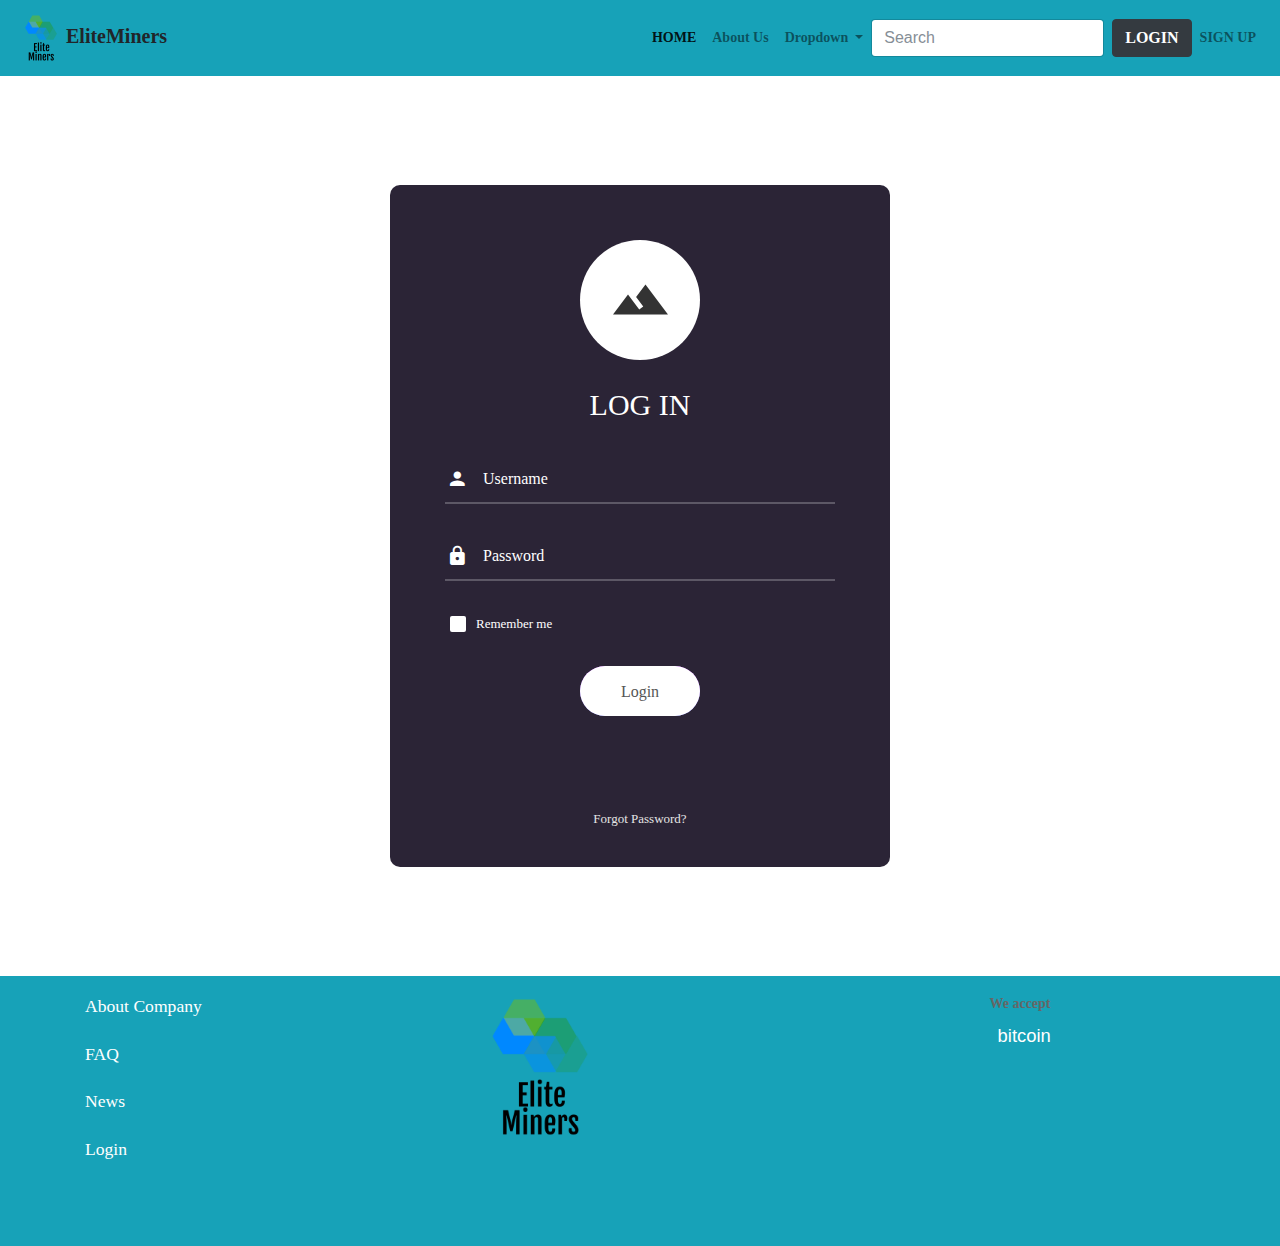
==== commit c86e00ce: "refactoring" ====
--- a/loginpage.html
+++ b/loginpage.html
@@ -138,7 +138,7 @@
 			  <a href="loginpage.html">Login</a>
 			</div>
 			<div class="col-md-4 footer__logo">
-			  
+				<img src="./images/logo.png" alt="">
 			</div>
 			<div class="col-md-4 footer__payments">
 			  <strong><p class="text-center">We accept</p></strong>
--- a/css/main.css
+++ b/css/main.css
@@ -542,6 +542,41 @@
     }
   }
   
+
+.footer {
+    padding: 1em;
+    background-color: #17a2b8;
+    height: 30vh;
+}
+  
+.footer__links {
+    display: flex;
+    flex-direction: column;
+}
+  
+.footer__logo img{
+    width: 150px;
+    height: 150px;
+}
+  
+.footer__links a {
+    color: #fff;
+    text-decoration: none;
+    display: inline-block;
+    font-size: 1.1em;
+    margin-bottom: 1em;
+}
+  
+.footer__payments i {
+    font-size: 1.5em;
+    color: white;
+    margin-right: 0.35em;
+}
+
+.footer__payments span {
+    font-size: 1.15em;
+    color: white;
+}
   
   
   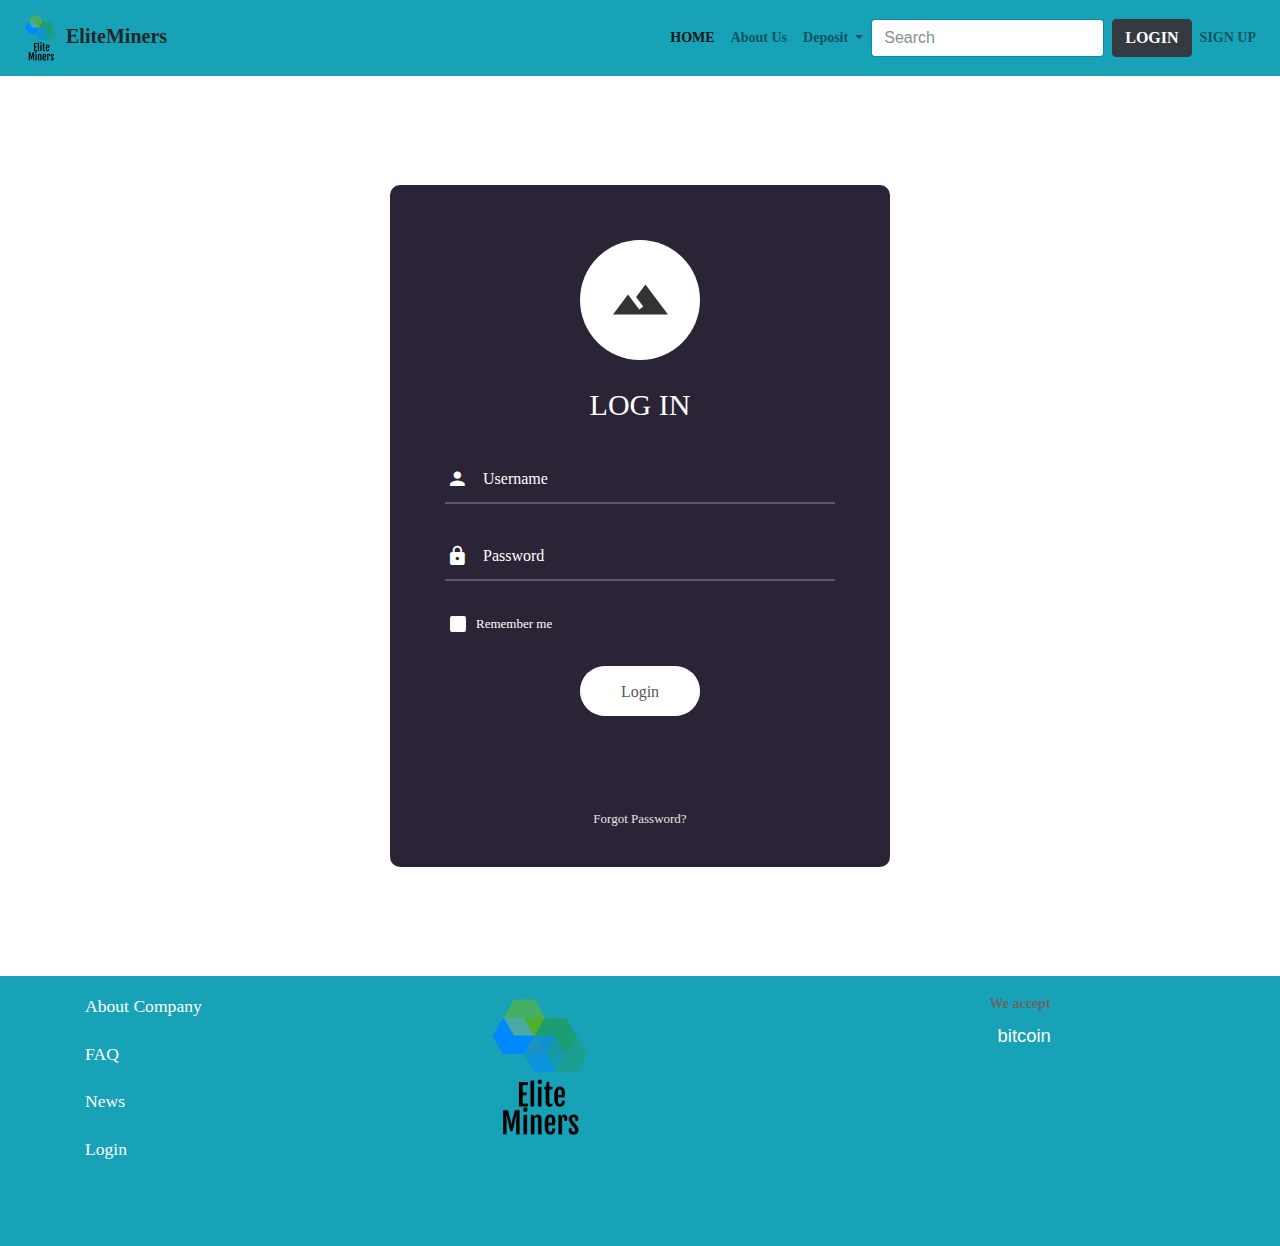
==== commit ab50d451: "some responsiveness" ====
--- a/loginpage.html
+++ b/loginpage.html
@@ -43,13 +43,13 @@
             </li>
             <li class="nav-item dropdown">
               <a class="nav-link dropdown-toggle" href="#" id="navbarDropdown" role="button" data-toggle="dropdown" aria-haspopup="true" aria-expanded="false">
-              <strong>Dropdown</strong>  
+              <strong>Deposit</strong>  
               </a>
               <div class="dropdown-menu" aria-labelledby="navbarDropdown">
-                <a class="dropdown-item" href="#">Action</a>
-                <a class="dropdown-item" href="#">Another action</a>
-                <div class="dropdown-divider"></div>
-                <a class="dropdown-item" href="#">Something else here</a>
+                <a class="dropdown-item" href="./dashboard/deposit.html">Deposit</a>
+                <a class="dropdown-item" href="./dashboard/dashboard.html">Withdraw</a>
+                <!-- <div class="dropdown-divider"></div> -->
+                <a class="dropdown-item" href="./dashboard/referral.html">Referral</a>
               </div>
             </li>
             <form class="form-inline my-2 my-lg-0">
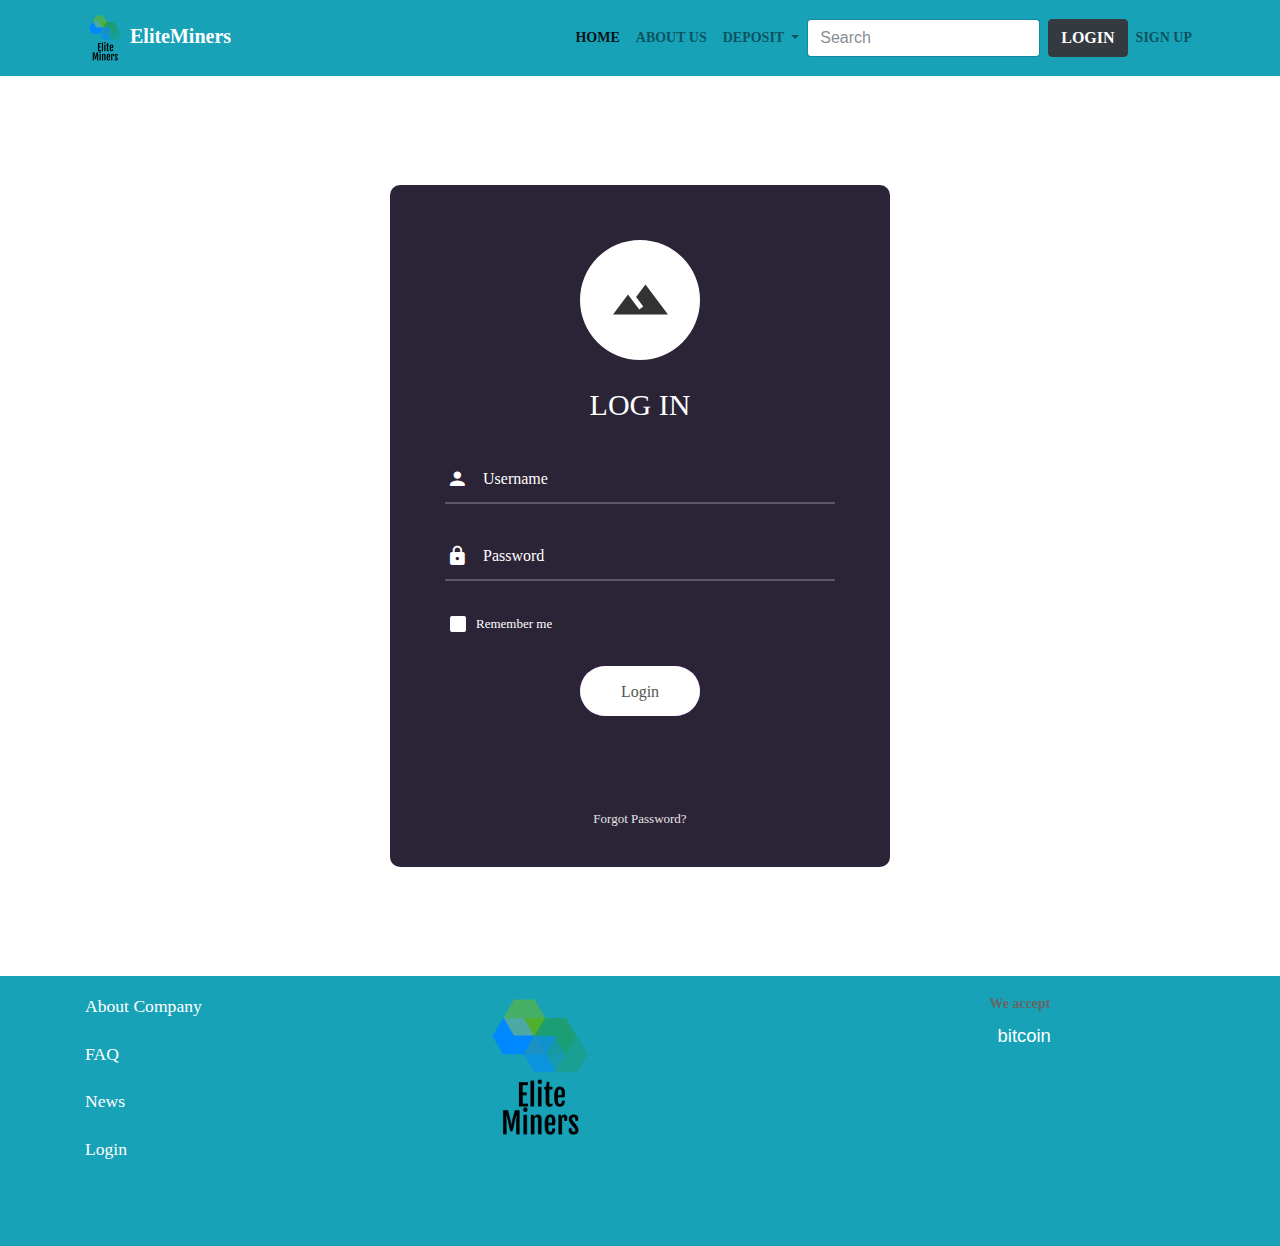
==== commit b734e9f0: "fixed linking" ====
--- a/loginpage.html
+++ b/loginpage.html
@@ -28,41 +28,43 @@
 <!--===============================================================================================-->
 </head>
 <body>
-	<nav class="navbar navbar-expand-lg navbar-light bg-info">
-        <a class="navbar-brand"><img src="images/logo.png" width="50" height="50" alt="" loading="lazy"><strong>EliteMiners</strong></a>
-        <button class="navbar-toggler" type="button" data-toggle="collapse" data-target="#navbarSupportedContent" aria-controls="navbarSupportedContent" aria-expanded="false" aria-label="Toggle navigation">
-          <span class="navbar-toggler-icon"></span>
-        </button>
-        <div class="collapse navbar-collapse" id="navbarSupportedContent">
-          <ul class="navbar-nav ml-auto">
-            <li class="nav-item active">
-              <a class="nav-link" href="index.html"><strong>HOME</strong><span class="sr-only">(current)</span></a>
-            </li>
-            <li class="nav-item">
-              <a class="nav-link" href="#"><strong>About Us</strong></a>
-            </li>
-            <li class="nav-item dropdown">
-              <a class="nav-link dropdown-toggle" href="#" id="navbarDropdown" role="button" data-toggle="dropdown" aria-haspopup="true" aria-expanded="false">
-              <strong>Deposit</strong>  
-              </a>
-              <div class="dropdown-menu" aria-labelledby="navbarDropdown">
-                <a class="dropdown-item" href="./dashboard/deposit.html">Deposit</a>
-                <a class="dropdown-item" href="./dashboard/dashboard.html">Withdraw</a>
-                <!-- <div class="dropdown-divider"></div> -->
-                <a class="dropdown-item" href="./dashboard/referral.html">Referral</a>
-              </div>
-            </li>
-            <form class="form-inline my-2 my-lg-0">
-              <input class="form-control mr-sm-2" type="search" placeholder="Search" aria-label="Search">
-              <a class="btn btn-dark" href="loginpage.html" role="button"><strong>LOGIN</strong></a>
-            </form>
-            <li class="nav-item">
-            <a class="nav-link" href="signup.html" tabindex="-1" aria-disabled="true"><strong>SIGN UP</strong></a>
-            </li>
-          </ul>
-         
-        </div>
-      </nav>
+	<header>
+		<nav class="navbar navbar-expand-lg navbar-light bg-info">
+			<a class="navbar-brand"><img src="images/logo.png" width="50" height="50" alt="" loading="lazy"><strong>EliteMiners</strong></a>
+			<button class="navbar-toggler" type="button" data-toggle="collapse" data-target="#navbarSupportedContent" aria-controls="navbarSupportedContent" aria-expanded="false" aria-label="Toggle navigation">
+			  <span class="navbar-toggler-icon"></span>
+			</button>
+			<div class="collapse navbar-collapse" id="navbarSupportedContent">
+			  <ul class="navbar-nav ml-auto">
+				<li class="nav-item active">
+				  <a class="nav-link" href="index.html"><strong>HOME</strong><span class="sr-only">(current)</span></a>
+				</li>
+				<li class="nav-item">
+				  <a class="nav-link" href="#"><strong>ABOUT US</strong></a>
+				</li>
+				<li class="nav-item dropdown">
+				  <a class="nav-link dropdown-toggle" href="#" id="navbarDropdown" role="button" data-toggle="dropdown" aria-haspopup="true" aria-expanded="false">
+				  <strong>DEPOSIT</strong>  
+				  </a>
+				  <div class="dropdown-menu" aria-labelledby="navbarDropdown">
+					<a class="dropdown-item" href="./dashboard/deposit.html">DEPOSIT</a>
+					<a class="dropdown-item" href="./dashboard/withdrawal.html">WITHDRAW</a>
+					<!-- <div class="dropdown-divider"></div> -->
+					<a class="dropdown-item" href="./dashboard/referral.html">REFERRAL</a>
+				  </div>
+				</li>
+				<form class="form-inline my-2 my-lg-0">
+				  <input class="form-control mr-sm-2" type="search" placeholder="Search" aria-label="Search">
+				  <a class="btn btn-dark" href="loginpage.html" role="button"><strong>LOGIN</strong></a>
+				</form>
+				<li class="nav-item">
+				<a class="nav-link" href="signup.html" tabindex="-1" aria-disabled="true"><strong>SIGN UP</strong></a>
+				</li>
+			  </ul>
+			 
+			</div>
+		  </nav>
+	</header>
 	
 	<div class="limiter">
 		<div class="container-login100" style="background-image: url('images/bg-01.jpg');">
--- a/css/main.css
+++ b/css/main.css
@@ -37,6 +37,17 @@
       height: 100%;
       font-family: Poppins-Regular, sans-serif;
   }
+
+  nav{
+    width: 90%;
+    margin: auto;
+    color: white;
+
+}
+
+header{
+  background-color: #17a2b8;
+}
   
   /*---------------------------------------------*/
   a {
